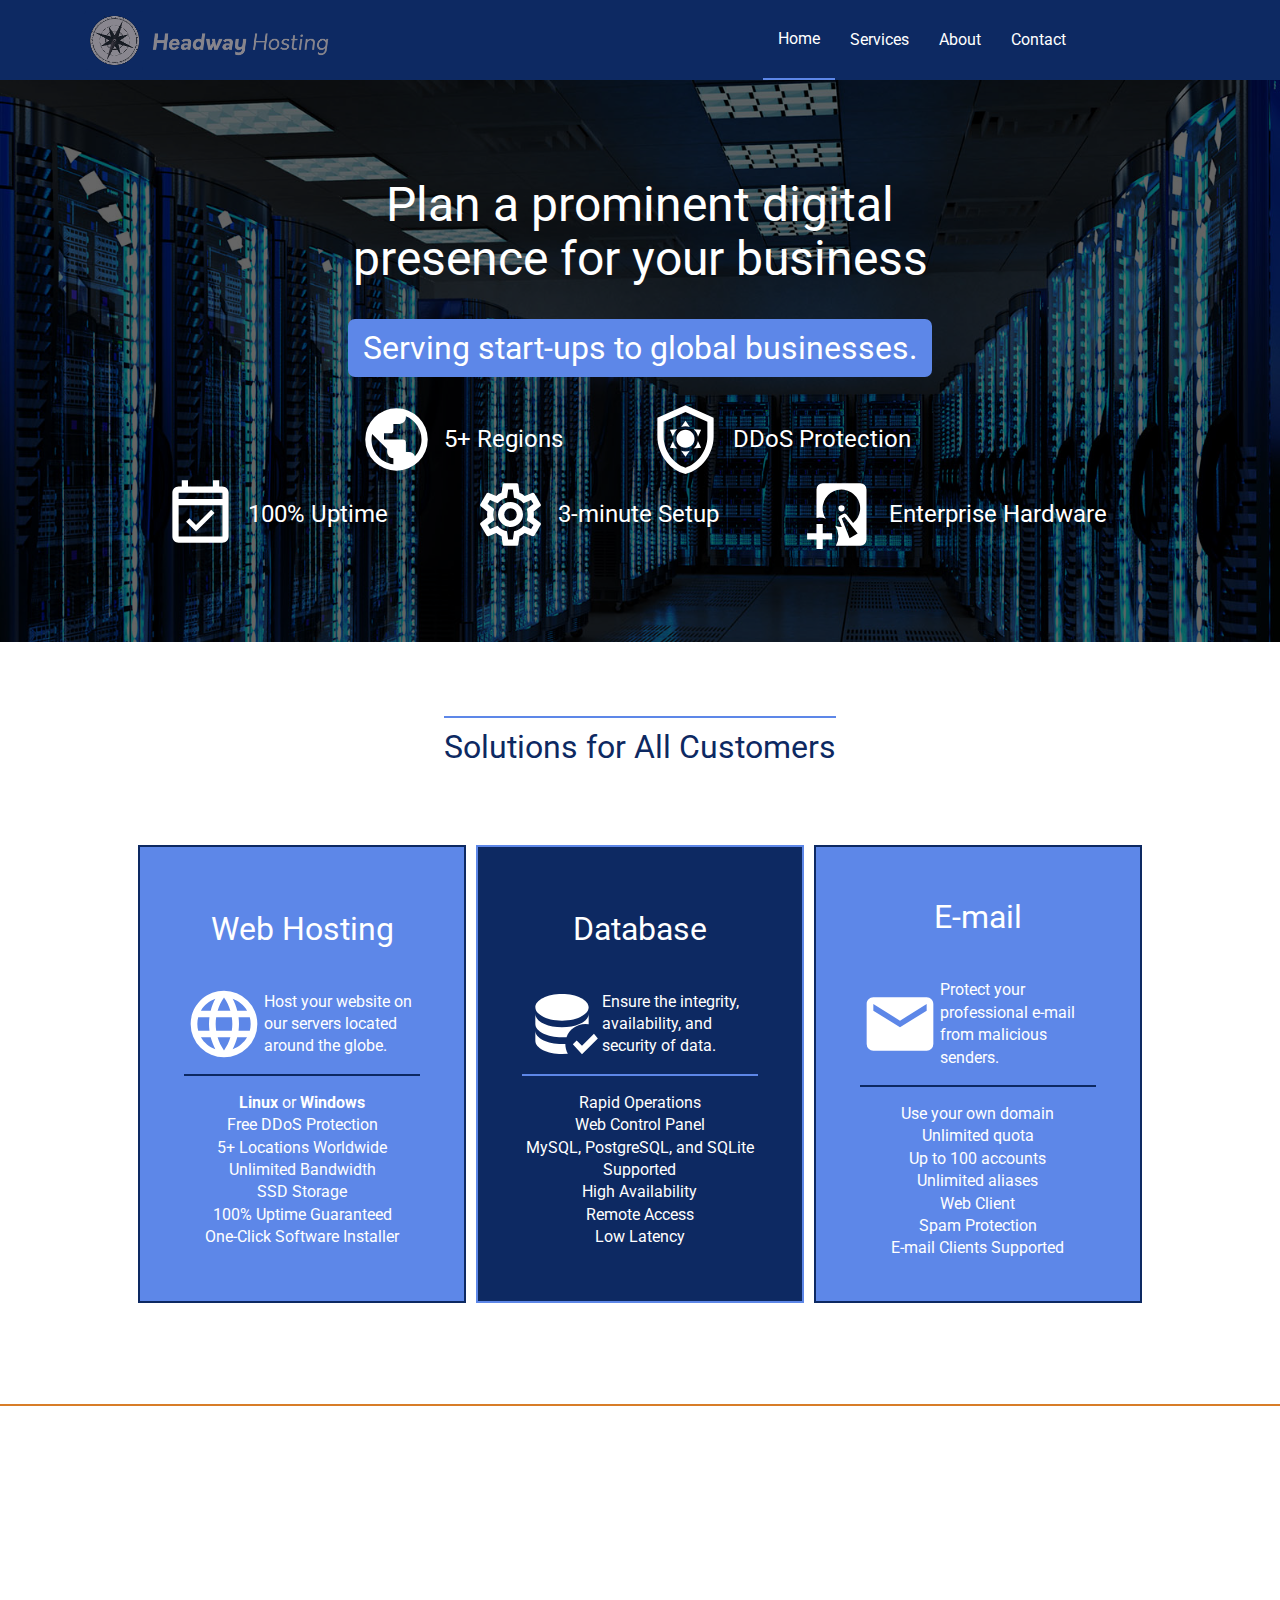
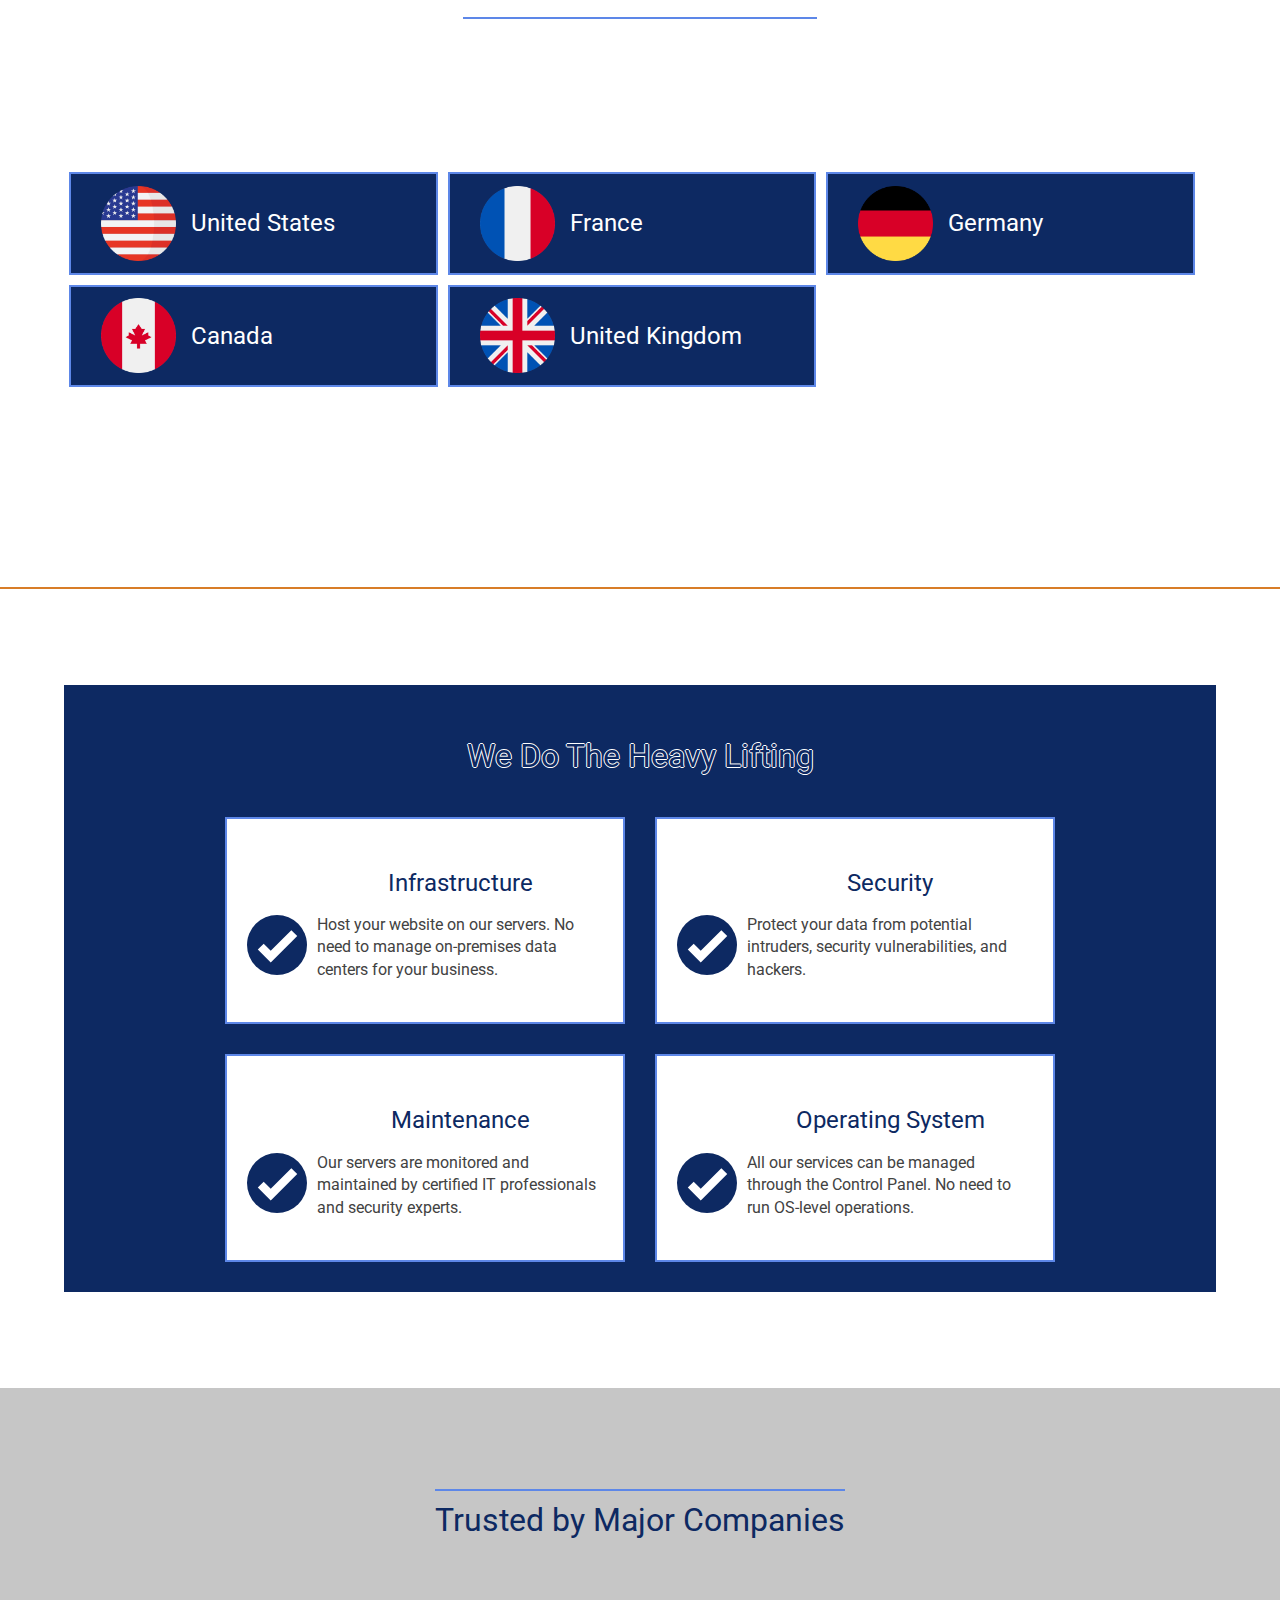
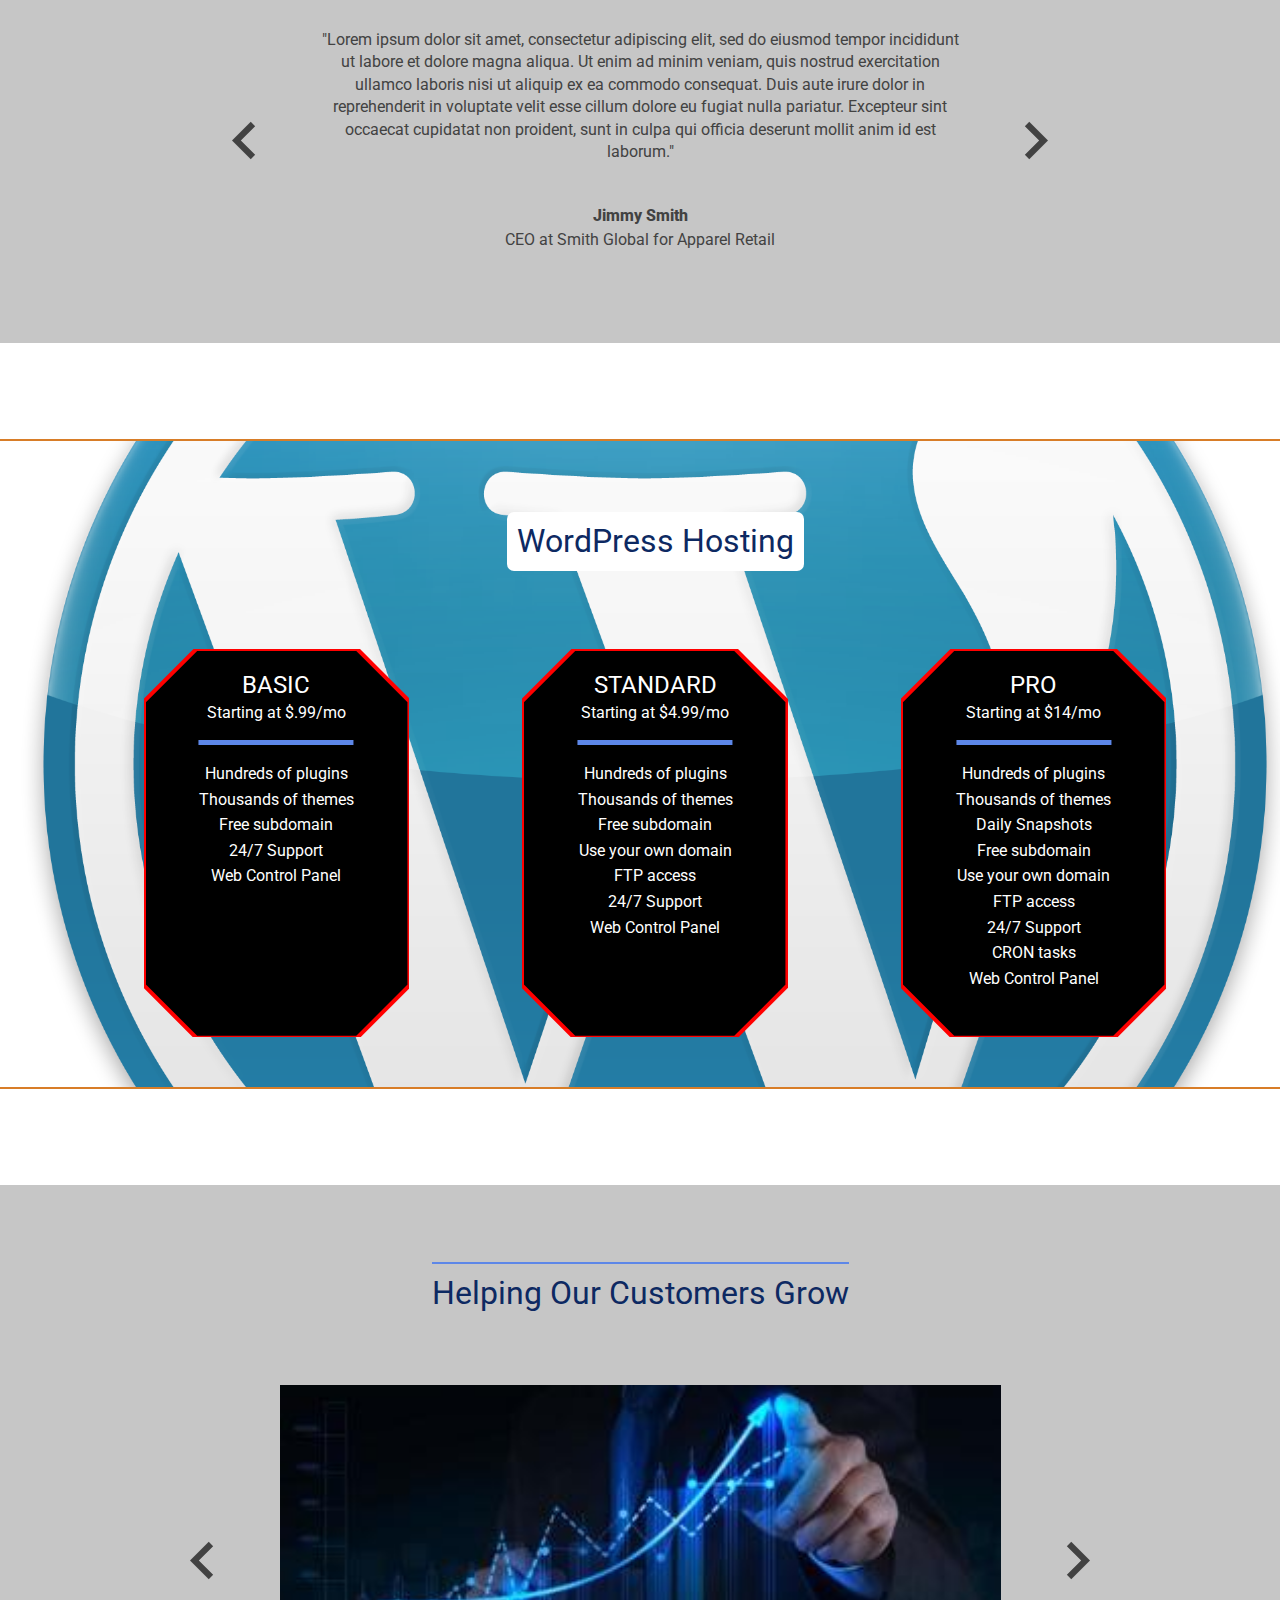
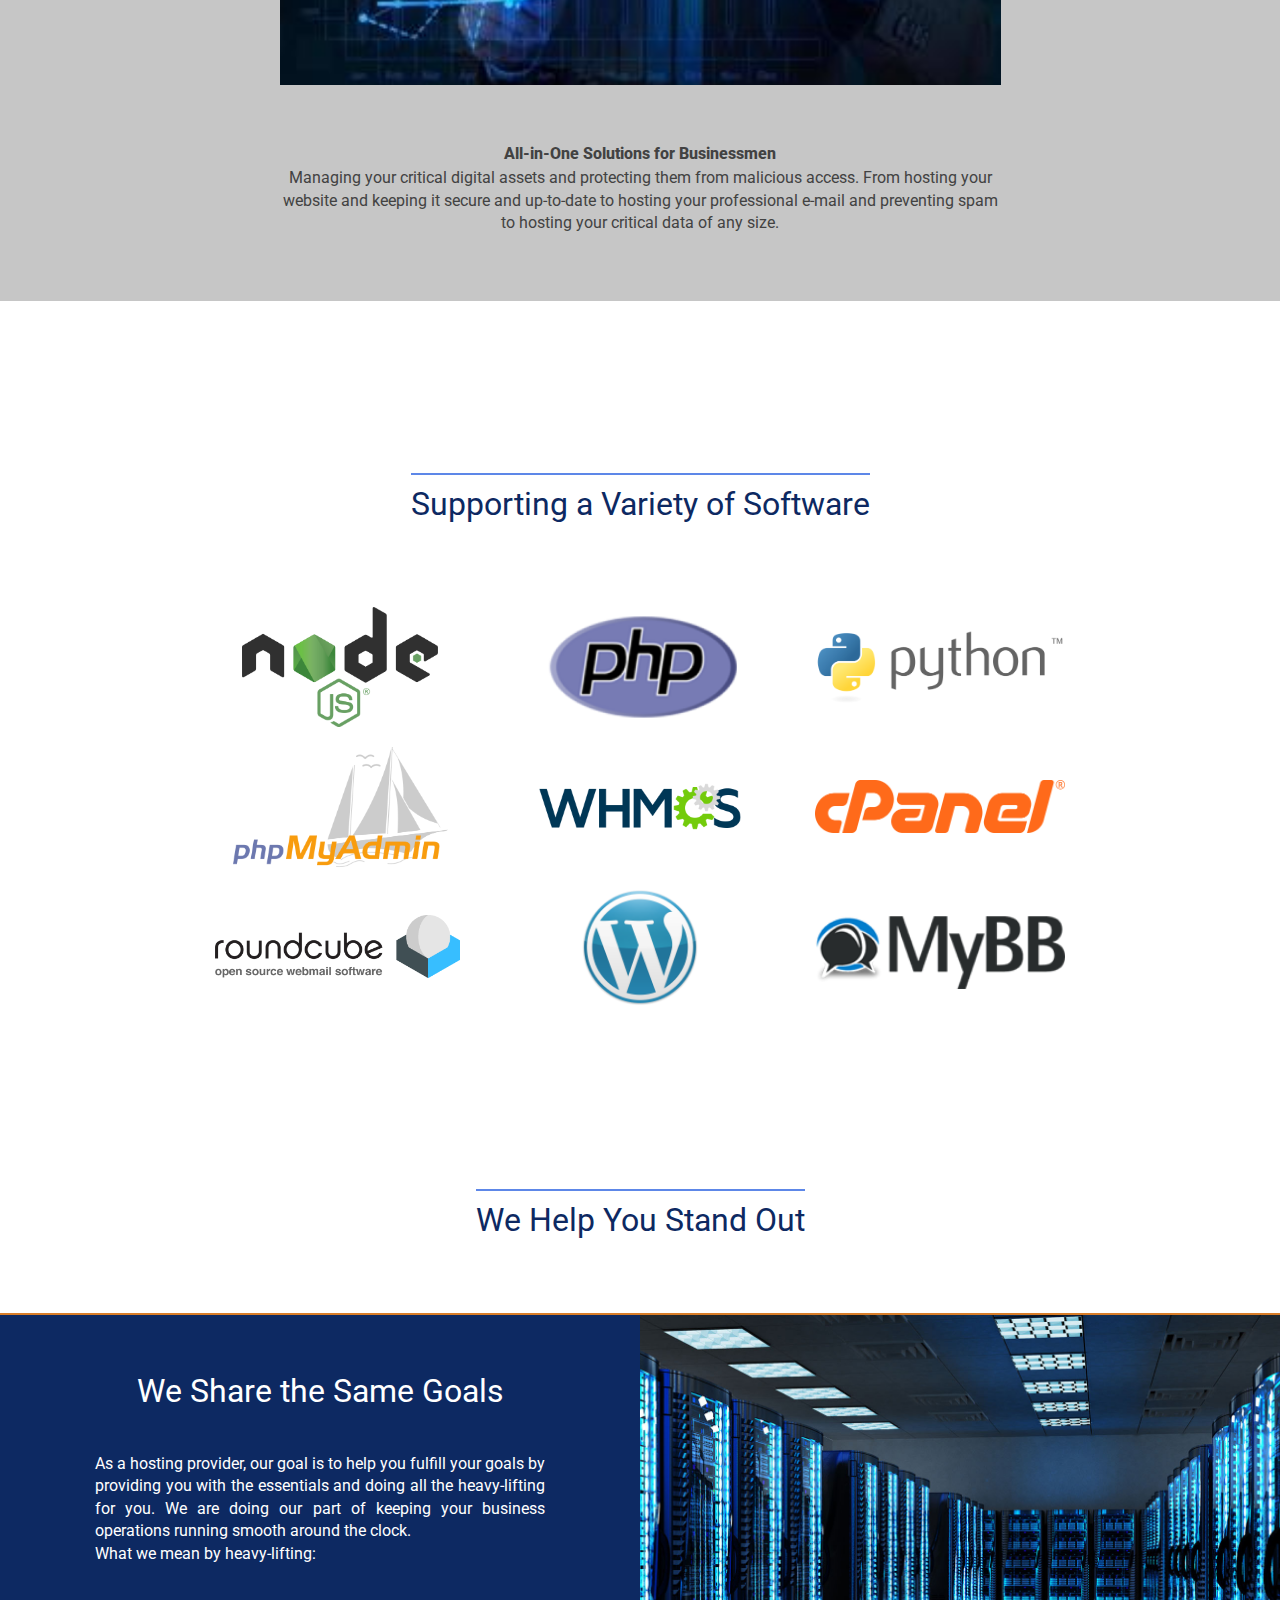
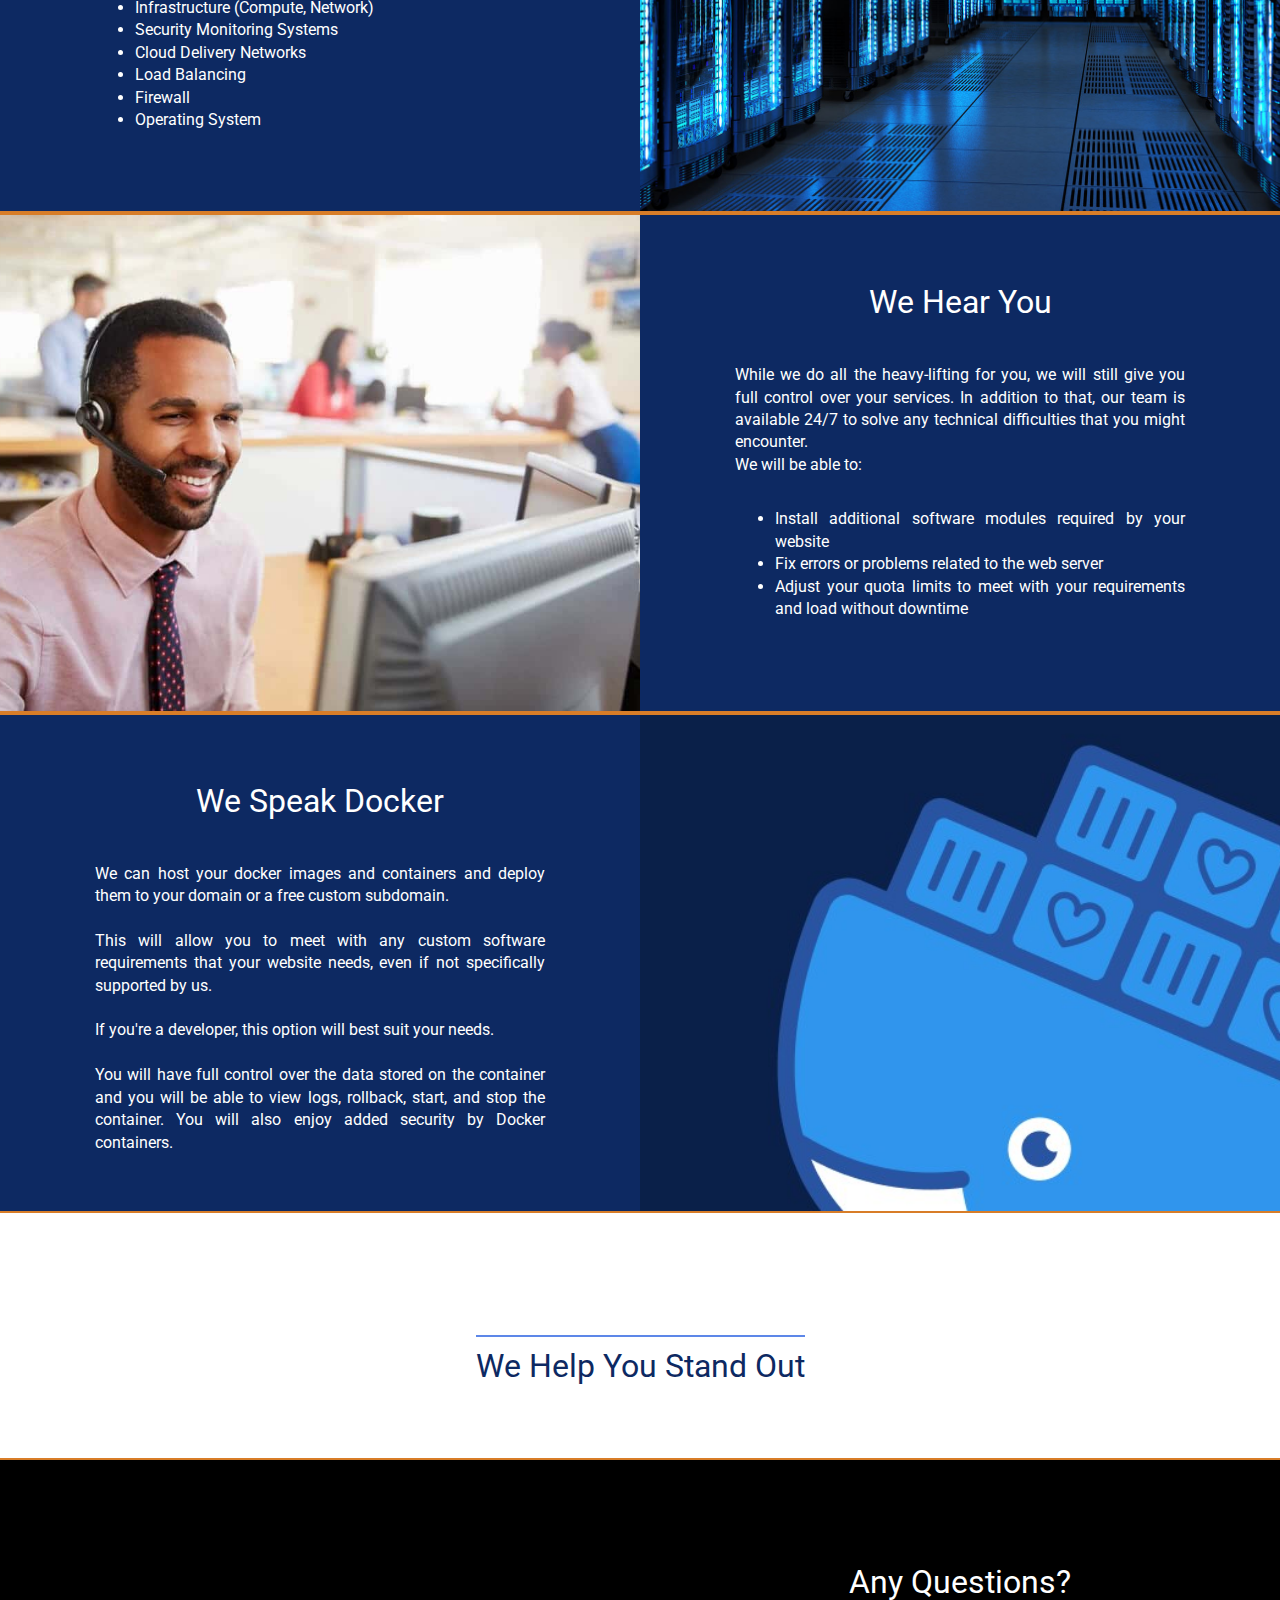
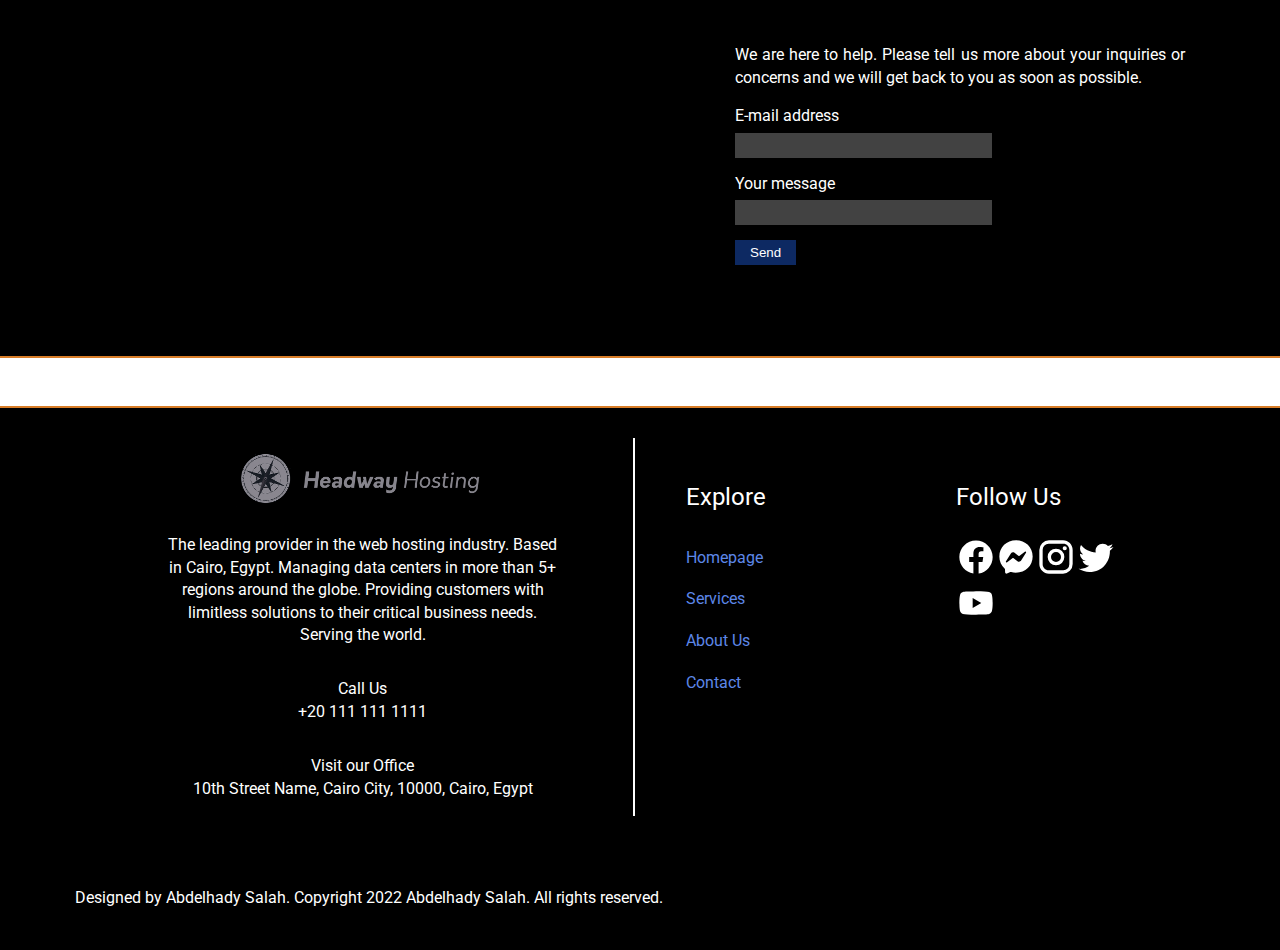
==== index.html @ a1b4a173 "Add border to regions section" ====
<!DOCTYPE html>
<!--
    Headway Hosting Theme - A responsive theme for web hosting providers.
    Copyright (C) 2022  Abdelhady Salah

    This program is free software: you can redistribute it and/or modify
    it under the terms of the GNU General Public License as published by
    the Free Software Foundation, either version 3 of the License, or
    (at your option) any later version.

    This program is distributed in the hope that it will be useful,
    but WITHOUT ANY WARRANTY; without even the implied warranty of
    MERCHANTABILITY or FITNESS FOR A PARTICULAR PURPOSE.  See the
    GNU General Public License for more details.

    You should have received a copy of the GNU General Public License
    along with this program.  If not, see <https://www.gnu.org/licenses/>.
-->
<html lang="en">

<head>
    <meta charset="UTF-8">
    <meta http-equiv="X-UA-Compatible" content="IE=edge">
    <meta name="viewport" content="width=device-width, initial-scale=1.0">
    <title>Headway Hosting - Home</title>
    <link rel="preconnect" href="https://fonts.googleapis.com">
    <link rel="preconnect" href="https://fonts.gstatic.com" crossorigin>
    <link href="https://fonts.googleapis.com/css2?family=Roboto:wght@400&display=swap" rel="stylesheet">
    <link rel="stylesheet" href="style.css">
    <script src="script.js"></script>
</head>

<body>
    <header class="primary-bg secondary-white-color">
        <div class="header-content content-max-width">
            <div class="header-logo">
                <a href="index.html">
                    <img src="./resources/images/headway-logo.png" alt="Headway Hosting Logo">
                </a>
            </div>
            <nav class="header-nav">
                <ul>
                    <a href="#" class="nav-link">
                        <li class="active secondary-light-blue-border-bottom">Home</li>
                    </a>
                    <a href="services.html" class="nav-link">
                        <li>Services</li>
                    </a>
                    <a href="about.html" class="nav-link">
                        <li>About</li>
                    </a>
                    <a href="contact.html" class="nav-link">
                        <li>Contact</li>
                    </a>
                </ul>
            </nav>
        </div>
    </header>
    <main class="content-max-width">
        <section class="section-hero secondary-white-color">
            <div class="hero-overlay secondary-black-bg overlay-opacity"></div>
            <div class="hero-text">
                <h1 class="hero-heading">Plan a prominent digital<br />presence for your business</h1>
                <h2 class="hero-subheading secondary-light-blue-bg border-radius">Serving start-ups to global
                    businesses.</h2>
            </div>
            <div class="hero-icons">
                <div class="hero-icon-row">
                    <div class="hero-icon">
                        <img src="./resources/icons/earth.svg" alt="More than five regions">
                        <h3>5+ Regions</h3>
                    </div>
                    <div class="hero-icon">
                        <img src="./resources/icons/shield-sun-outline.svg" alt="DDoS Protection">
                        <h3>DDoS Protection</h3>
                    </div>
                </div>
                <div class="hero-icon-row">
                    <div class="hero-icon">
                        <img src="./resources/icons/calendar-check-outline.svg" alt="Hundred percent uptime">
                        <h3>100% Uptime</h3>
                    </div>
                    <div class="hero-icon">
                        <img src="./resources/icons/cog-outline.svg" alt="Three-minute Setup">
                        <h3>3-minute Setup</h3>
                    </div>
                    <div class="hero-icon">
                        <img src="./resources/icons/harddisk-plus.svg" alt="Enterprise Hardware">
                        <h3>Enterprise Hardware</h3>
                    </div>
                </div>
            </div>
        </section>
        <section class="section-spacing">
            <div class="section-heading header-to-content primary-color">
                <h2 class="secondary-light-blue-border-top">Solutions for All Customers</h2>
            </div>
            <div class="section-row solutions-row">
                <div
                    class="section-column-third secondary-light-blue-bg secondary-white-color primary-border solution-column">
                    <h2>Web Hosting</h2>
                    <div class="section-column">
                        <div class="section-row primary-border-bottom solution-icon-row">
                            <img class="icon" src="./resources/icons/web.svg" alt="Web icon" />
                            <p>Host your website on our servers located around the globe.</p>
                        </div>
                        <div class="section-row section-text-row">
                            <p class="text-center">
                                <b>Linux</b> or <b>Windows</b><br />
                                Free DDoS Protection<br />
                                5+ Locations Worldwide<br />
                                Unlimited Bandwidth<br />
                                SSD Storage<br />
                                100% Uptime Guaranteed<br />
                                One-Click Software Installer
                            </p>
                        </div>
                    </div>
                </div>
                <div
                    class="section-column-third primary-bg secondary-white-color secondary-light-blue-border solution-column">
                    <h2>Database</h2>
                    <div class="section-column">
                        <div class="section-row secondary-light-blue-border-bottom solution-icon-row">
                            <img class="icon" src="./resources/icons/database-check.svg" alt="Database icon" />
                            <p>Ensure the integrity, availability, and security of data.</p>
                        </div>
                        <div class="section-row section-text-row">
                            <p class="text-center">
                                Rapid Operations<br />
                                Web Control Panel<br />
                                MySQL, PostgreSQL, and SQLite <br />Supported<br />
                                High Availability<br />
                                Remote Access<br />
                                Low Latency
                            </p>
                        </div>
                    </div>
                </div>
                <div
                    class="section-column-third secondary-light-blue-bg secondary-white-color primary-border solution-column">
                    <h2>E-mail</h2>
                    <div class="section-column">
                        <div class="section-row primary-border-bottom solution-icon-row">
                            <img class="icon" src="./resources/icons/email.svg" alt="E-mail icon" />
                            <p>Protect your professional e-mail from malicious senders.</p>
                        </div>
                        <div class="section-row section-text-row">
                            <p class="text-center">
                                Use your own domain<br />
                                Unlimited quota<br />
                                Up to 100 accounts<br />
                                Unlimited aliases<br />
                                Web Client<br />
                                Spam Protection<br />
                                E-mail Clients Supported
                            </p>
                        </div>
                    </div>
                </div>
            </div>
        </section>
        <section class="section-spacing">
            <div class="section-column regions-container secondary-orange-border-top secondary-orange-border-bottom">
                <div class="section-row regions-heading-container">
                    <div class="section-heading header-to-content secondary-white-color">
                        <h2 class="secondary-light-blue-border-top">Available in Five Regions</h2>
                    </div>
                </div>
                <div class="section-row region-cards">
                    <div
                        class="section-column-third primary-bg secondary-white-color secondary-light-blue-border region-card">
                        <div class="section-row region-card-inner">
                            <img src="./resources/images/countries/united-states-of-america.png" alt="United States"
                                class="region-flag" />
                            <h3 class="white-space-nowrap">United States</h3>
                        </div>
                    </div>
                    <div
                        class="section-column-third primary-bg secondary-white-color secondary-light-blue-border region-card">
                        <div class="section-row region-card-inner">
                            <img src="./resources/images/countries/france.png" alt="France" class="region-flag" />
                            <h3 class="white-space-nowrap">France</h3>
                        </div>
                    </div>
                    <div
                        class="section-column-third primary-bg secondary-white-color secondary-light-blue-border region-card">
                        <div class="section-row region-card-inner">
                            <img src="./resources/images/countries/germany.png" alt="Germany" class="region-flag" />
                            <h3 class="white-space-nowrap">Germany</h3>
                        </div>
                    </div>
                    <div
                        class="section-column-third primary-bg secondary-white-color secondary-light-blue-border region-card">
                        <div class="section-row region-card-inner">
                            <img src="./resources/images/countries/canada.png" alt="Canada" class="region-flag" />
                            <h3 class="white-space-nowrap">Canada</h3>
                        </div>
                    </div>
                    <div
                        class="section-column-third primary-bg secondary-white-color secondary-light-blue-border region-card">
                        <div class="section-row region-card-inner">
                            <img src="./resources/images/countries/united-kingdom.png" alt="United Kingdom"
                                class="region-flag" />
                            <h3 class="white-space-nowrap">United Kingdom</h3>
                        </div>
                    </div>
                </div>
            </div>
        </section>
        <section class="heavy-lifting-section section-spacing">
            <div class="primary-bg heavy-lifting-container">
                <div class="section-row">
                    <div class="section-column">
                        <div class="section-heading primary-color">
                            <h2 class="heavy-lifting-heading-effect">We Do The Heavy Lifting</h2>
                        </div>
                    </div>
                </div>
                <div class="section-row">
                    <div
                        class="section-column-half secondary-white-bg primary-color secondary-light-blue-border heavy-lifting-card-container">
                        <div class="section-row heavy-lifting-card">
                            <div class="heavy-lifting-card-icon primary-bg">
                                <img src="./resources/icons/check-bold.svg" class="icon">
                            </div>
                            <div>
                                <h3 class="heavy-lifting-card-heading">Infrastructure</h3>
                                <p class="secondary-dark-grey-color">Host your website on our servers.
                                    No need to manage on-premises data centers for your business.</p>
                            </div>
                        </div>
                    </div>
                    <div
                        class="section-column-half secondary-white-bg primary-color secondary-light-blue-border heavy-lifting-card-container">
                        <div class="section-row heavy-lifting-card">
                            <div class="heavy-lifting-card-icon primary-bg">
                                <img src="./resources/icons/check-bold.svg" class="icon">
                            </div>
                            <div>
                                <h3 class="heavy-lifting-card-heading">Security</h3>
                                <p class="secondary-dark-grey-color">Protect your data from potential intruders,
                                    security vulnerabilities, and hackers.</p>
                            </div>
                        </div>
                    </div>
                    <div
                        class="section-column-half secondary-white-bg primary-color secondary-light-blue-border heavy-lifting-card-container">
                        <div class="section-row heavy-lifting-card">
                            <div class="heavy-lifting-card-icon primary-bg">
                                <img src="./resources/icons/check-bold.svg" class="icon">
                            </div>
                            <div>
                                <h3 class="heavy-lifting-card-heading">Maintenance</h3>
                                <p class="secondary-dark-grey-color">Our servers are monitored and maintained by
                                    certified IT professionals and security experts.</p>
                            </div>
                        </div>
                    </div>
                    <div
                        class="section-column-half secondary-white-bg primary-color secondary-light-blue-border heavy-lifting-card-container">
                        <div class="section-row heavy-lifting-card">
                            <div class="heavy-lifting-card-icon primary-bg">
                                <img src="./resources/icons/check-bold.svg" class="icon">
                            </div>
                            <div>
                                <h3 class="heavy-lifting-card-heading">Operating System</h3>
                                <p class="secondary-dark-grey-color">All our services can be managed through the Control
                                    Panel. No need to run OS-level operations.</p>
                            </div>
                        </div>
                    </div>
                </div>
            </div>
        </section>
        <section class="section-spacing">
            <div class="testimonials-container secondary-light-grey-bg">
                <div class="section-heading header-to-content primary-color">
                    <h2 class="secondary-light-blue-border-top">Trusted by Major Companies</h2>
                </div>
                <div class="section-row">
                    <div class="section-column secondary-dark-grey-color" style="width:15%;">
                        <img src="./resources/icons/chevron-left.svg" class="testimonial-prev" />
                    </div>
                    <div class="section-column secondary-dark-grey-color testimonial-container">
                        <div class="testimonial testimonial-active">
                            <p class="testimonial-message">"Lorem ipsum dolor sit amet, consectetur adipiscing elit, sed
                                do eiusmod tempor incididunt ut labore et dolore magna aliqua. Ut enim ad minim veniam,
                                quis nostrud exercitation ullamco laboris nisi ut aliquip ex ea commodo consequat. Duis
                                aute irure dolor in reprehenderit in voluptate velit esse cillum dolore eu fugiat nulla
                                pariatur. Excepteur sint occaecat cupidatat non proident, sunt in culpa qui officia
                                deserunt mollit anim id est laborum."</p>
                            <p class="testimonial-author">Jimmy Smith</p>
                            <p class="testimonial-company">CEO at Smith Global for Apparel Retail</p>
                        </div>
                        <div class="testimonial">
                            <p class="testimonial-message">"Lorem ipsum dolor sit amet, consectetur adipiscing elit, sed
                                do eiusmod tempor incididunt ut labore et dolore magna aliqua. Ut enim ad minim veniam,
                                quis nostrud exercitation ullamco laboris nisi ut aliquip ex ea commodo consequat. Duis
                                aute irure dolor in reprehenderit in voluptate velit esse cillum dolore eu fugiat nulla
                                pariatur. Excepteur sint occaecat cupidatat non proident, sunt in culpa qui officia
                                deserunt mollit anim id est laborum."</p>
                            <p class="testimonial-author">Bill Phillips</p>
                            <p class="testimonial-company">CEO at Phillips Airlines</p>
                        </div>
                        <div class="testimonial">
                            <p class="testimonial-message">"Lorem ipsum dolor sit amet, consectetur adipiscing elit, sed
                                do eiusmod tempor incididunt ut labore et dolore magna aliqua. Ut enim ad minim veniam,
                                quis nostrud exercitation ullamco laboris nisi ut aliquip ex ea commodo consequat. Duis
                                aute irure dolor in reprehenderit in voluptate velit esse cillum dolore eu fugiat nulla
                                pariatur. Excepteur sint occaecat cupidatat non proident, sunt in culpa qui officia
                                deserunt mollit anim id est laborum."</p>
                            <p class="testimonial-author">Mike Jones</p>
                            <p class="testimonial-company">CEO at Jones Holdings</p>
                        </div>
                    </div>
                    <div class="section-column secondary-dark-grey-color" style="width:15%;">
                        <img src="./resources/icons/chevron-right.svg" class="testimonial-next" />
                    </div>
                </div>
            </div>
        </section>
        <section class="section-spacing">
            <div class="wp-hosting-container secondary-orange-border-top secondary-orange-border-bottom">
                <div class="section-heading header-to-content primary-color">
                    <h2 class="primary-color secondary-white-bg wp-hosting-heading border-radius">WordPress Hosting</h2>
                </div>
                <div class="section-row wp-hosting-cards">
                    <div class="section-column-third">
                        <div class="section-row wp-hosting-card">
                            <svg viewBox="0 0 64 93.74168848049862" style="overflow: hidden;">
                                <path
                                    d="M51.4,0L12.6,0L0,12.6L0,81.14168848049863L12.6,93.74168848049862L51.4,93.74168848049862L64,81.14168848049863L64,12.6L51.4,0">
                                </path>
                                <path
                                    d="M51.4,0L12.6,0L0,12.6L0,81.14168848049863L12.6,93.74168848049862L51.4,93.74168848049862L64,81.14168848049863L64,12.6L51.4,0"
                                    stroke="#ff0000" stroke-width="4" stroke-linecap="butt" clip-path="url(#__id491)"
                                    fill="none" vector-effect="non-scaling-stroke"></path>
                            </svg>
                            <div class="wp-hosting-card-content secondary-white-color">
                                <h3 class="wp-hosting-plan-heading">BASIC</h3>
                                <p class="wp-hosting-plan-pricing">Starting at $.99/mo</p>
                                <div class="separator secondary-light-blue-bg"></div>
                                <p class="wp-hosting-plan-text">Hundreds of plugins<br />
                                    Thousands of themes<br />
                                    Free subdomain<br />
                                    24/7 Support<br />
                                    Web Control Panel
                                </p>
                            </div>
                        </div>
                    </div>
                    <div class="section-column-third">
                        <div class="section-row wp-hosting-card">
                            <svg viewBox="0 0 64 93.74168848049862" style="overflow: hidden;">
                                <path
                                    d="M51.4,0L12.6,0L0,12.6L0,81.14168848049863L12.6,93.74168848049862L51.4,93.74168848049862L64,81.14168848049863L64,12.6L51.4,0">
                                </path>
                                <path
                                    d="M51.4,0L12.6,0L0,12.6L0,81.14168848049863L12.6,93.74168848049862L51.4,93.74168848049862L64,81.14168848049863L64,12.6L51.4,0"
                                    stroke="#ff0000" stroke-width="4" stroke-linecap="butt" clip-path="url(#__id491)"
                                    fill="none" vector-effect="non-scaling-stroke"></path>
                            </svg>
                            <div class="wp-hosting-card-content secondary-white-color">
                                <h3 class="wp-hosting-plan-heading">STANDARD</h3>
                                <p class="wp-hosting-plan-pricing">Starting at $4.99/mo</p>
                                <div class="separator secondary-light-blue-bg"></div>
                                <p class="wp-hosting-plan-text">Hundreds of plugins<br />
                                    Thousands of themes<br />
                                    Free subdomain<br />
                                    Use your own domain<br />
                                    FTP access<br />
                                    24/7 Support<br />
                                    Web Control Panel
                                </p>
                            </div>
                        </div>
                    </div>
                    <div class="section-column-third">
                        <div class="section-row wp-hosting-card">
                            <svg viewBox="0 0 64 93.74168848049862" style="overflow: hidden;">
                                <path
                                    d="M51.4,0L12.6,0L0,12.6L0,81.14168848049863L12.6,93.74168848049862L51.4,93.74168848049862L64,81.14168848049863L64,12.6L51.4,0">
                                </path>
                                <path
                                    d="M51.4,0L12.6,0L0,12.6L0,81.14168848049863L12.6,93.74168848049862L51.4,93.74168848049862L64,81.14168848049863L64,12.6L51.4,0"
                                    stroke="#ff0000" stroke-width="4" stroke-linecap="butt" clip-path="url(#__id491)"
                                    fill="none" vector-effect="non-scaling-stroke"></path>
                            </svg>
                            <div class="wp-hosting-card-content secondary-white-color">
                                <h3 class="wp-hosting-plan-heading">PRO</h3>
                                <p class="wp-hosting-plan-pricing">Starting at $14/mo</p>
                                <div class="separator secondary-light-blue-bg"></div>
                                <p class="wp-hosting-plan-text">Hundreds of plugins<br />
                                    Thousands of themes<br />
                                    Daily Snapshots<br />
                                    Free subdomain<br />
                                    Use your own domain<br />
                                    FTP access<br />
                                    24/7 Support<br />
                                    CRON tasks<br />
                                    Web Control Panel
                                </p>
                            </div>
                        </div>
                    </div>
                </div>
            </div>
        </section>
        <section class="section-spacing">
            <div class="slideshow-container secondary-light-grey-bg">
                <div class="section-heading header-to-content primary-color">
                    <h2 class="secondary-light-blue-border-top">Helping Our Customers Grow</h2>
                </div>
                <div class="section-row">
                    <div class="section-column secondary-dark-grey-color" style="width:15%;">
                        <img src="./resources/icons/chevron-left.svg" class="slider-prev" />
                    </div>
                    <div class="section-column secondary-dark-grey-color slider-container">
                        <div class="slider slider-active">
                            <div class="slider-image"
                                style="background-image:url(./resources/images/slides/businessman-slide.jpg);"></div>
                            <p class="slider-headline">All-in-One Solutions for Businessmen
                            </p>
                            <p class="slider-text">Managing your critical digital assets and protecting them from
                                malicious access. From hosting your website and keeping it secure and up-to-date to
                                hosting your professional e-mail and preventing spam to hosting your critical data of
                                any size.</p>
                        </div>
                        <div class="slider">
                            <div class="slider-image"
                                style="background-image:url(./resources/images/slides/financial-growth-slide.jpg);">
                            </div>
                            <p class="slider-headline">Keep Your Income Stable</p>
                            <p class="slider-text">Unintended downtime at peak hours might interrupt your business and
                                result in loss of sales or customers. With us, you don't have to worry about
                                unavailability under heavy loads or attacks. Our team is monitoring the service 24/7.
                            </p>
                        </div>
                        <div class="slider">
                            <div class="slider-image"
                                style="background-image:url(./resources/images/slides/business-growth-slide.jpg);">
                            </div>
                            <p class="slider-headline">Ensure Growth with Us</p>
                            <p class="slider-text">Our team is available around the clock, answering your inquiries and
                                solving your problems as quick as possible. Our company is known for its outstanding
                                support service and our ability to solve any technical difficulties.</p>
                        </div>
                    </div>
                    <div class="section-column secondary-dark-grey-color" style="width:15%;">
                        <img src="./resources/icons/chevron-right.svg" class="slider-next" />
                    </div>
                </div>
            </div>
        </section>
        <section class="section-spacing">
            <div class="software-container">
                <div class="section-heading header-to-content primary-color">
                    <h2 class="secondary-light-blue-border-top">Supporting a Variety of Software</h2>
                </div>
                <div class="section-row">
                    <div class="software-logo" style="background-image:url(./resources/images/software/nodejs.png);">
                    </div>
                    <div class="software-logo" style="background-image:url(./resources/images/software/php.png);"></div>
                    <div class="software-logo" style="background-image:url(./resources/images/software/python.png);">
                    </div>
                    <div class="software-logo"
                        style="background-image:url(./resources/images/software/phpmyadmin.png);"></div>
                    <div class="software-logo" style="background-image:url(./resources/images/software/whmcs.png);">
                    </div>
                    <div class="software-logo" style="background-image:url(./resources/images/software/cpanel.png);">
                    </div>
                    <div class="software-logo" style="background-image:url(./resources/images/software/roundcube.png);">
                    </div>
                    <div class="software-logo" style="background-image:url(./resources/images/software/wordpress.png);">
                    </div>
                    <div class="software-logo" style="background-image:url(./resources/images/software/mybb.png);">
                    </div>
                </div>
            </div>
        </section>
        <section class="section-spacing">
            <div class="goals-container">
                <div class="section-heading header-to-content primary-color">
                    <h2 class="secondary-light-blue-border-top">We Help You Stand Out</h2>
                </div>
                <div class="section-column">
                    <div
                        class="section-row goal-container primary-bg secondary-orange-border-top secondary-orange-border-bottom secondary-white-color">
                        <div class="section-column-half goal-text-container">
                            <h2 class="goal-heading">We Share the Same Goals</h2>
                            <p>
                                As a hosting provider, our goal is to help you fulfill your goals by providing you with
                                the essentials and doing all the heavy-lifting for you. We are doing our part of keeping
                                your business operations running smooth around the clock.
                                <br />
                                What we mean by heavy-lifting:
                                <br />
                            <ul>
                                <li>Infrastructure (Compute, Network)</li>
                                <li>Security Monitoring Systems
                                </li>
                                <li>Cloud Delivery Networks</li>
                                <li>Load Balancing</li>
                                <li>Firewall</li>
                                <li>Operating System</li>
                            </ul>
                            </p>
                        </div>
                        <div class="section-column-half goal-image-container"
                            style="background-image:url(./resources/images/other/data-center-image.jpg);"></div>
                    </div>
                </div>
                <div class="section-column">
                    <div
                        class="section-row goal-container primary-bg secondary-orange-border-top secondary-orange-border-bottom secondary-white-color">
                        <div class="section-column-half goal-image-container"
                            style="background-image:url(./resources/images/other/call-center.jpg);"></div>
                        <div class="section-column-half goal-text-container">
                            <h2 class="goal-heading">We Hear You</h2>
                            <p>
                                While we do all the heavy-lifting for you, we will still give you full control over your
                                services. In addition to that, our team is available 24/7 to solve any technical
                                difficulties that you might encounter.
                                <br />
                                We will be able to:
                                <br />
                            <ul>
                                <li>Install additional software modules required by your website</li>
                                <li>Fix errors or problems related to the web server</li>
                                <li>Adjust your quota limits to meet with your requirements and load without downtime
                                </li>
                            </ul>
                            </p>
                        </div>
                    </div>
                </div>
                <div class="section-column">
                    <div
                        class="section-row goal-container primary-bg secondary-orange-border-top secondary-orange-border-bottom secondary-white-color">
                        <div class="section-column-half goal-text-container">
                            <h2 class="goal-heading">We Speak Docker</h2>
                            <p>
                                We can host your docker images and containers and deploy them to your domain or a free
                                custom subdomain.
                                <br />
                                <br />
                                This will allow you to meet with any custom software requirements that your website
                                needs, even if not specifically supported by us.
                                <br />
                                <br />
                                If you're a developer, this option will best suit your needs.
                                <br />
                                <br />
                                You will have full control over the data stored on the container and you will be able to
                                view logs, rollback, start, and stop the container. You will also enjoy added security
                                by Docker containers.
                            </p>
                        </div>
                        <div class="section-column-half goal-image-container"
                            style="background-image:url(./resources/images/other/docker.jpeg);"></div>
                    </div>
                </div>
            </div>
        </section>
        <section class="section-spacing">
            <div class="section-heading header-to-content primary-color">
                <h2 class="secondary-light-blue-border-top">We Help You Stand Out</h2>
            </div>
            <div class="section-column">
                <div
                    class="section-row goal-container secondary-black-bg secondary-orange-border-top secondary-orange-border-bottom secondary-white-color">
                    <div class="section-column-half reach-map-container">
                        <iframe
                            src="https://www.google.com/maps/embed?pb=!1m18!1m12!1m3!1d110502.60389552709!2d31.188423585500136!3d30.059618470287788!2m3!1f0!2f0!3f0!3m2!1i1024!2i768!4f13.1!3m3!1m2!1s0x14583fa60b21beeb%3A0x79dfb296e8423bba!2sCairo%2C%20Cairo%20Governorate!5e0!3m2!1sen!2seg!4v1670871826152!5m2!1sen!2seg"
                            width="100%" height="100%" style="border:0;" allowfullscreen="" loading="lazy"
                            referrerpolicy="no-referrer-when-downgrade"></iframe>
                    </div>
                    <div class="section-column-half goal-text-container">
                        <h2 class="goal-heading">Any Questions?</h2>
                        <p>
                            We are here to help. Please tell us more about your inquiries or concerns and we will get
                            back to you as soon as possible.
                        </p>
                        <form>
                            <label for="email">
                                E-mail address
                            </label>
                            <input type="email" name="email" id="email"
                                class="secondary-dark-grey-bg secondary-white-color">
                            <label for="email">
                                Your message
                            </label>
                            <input type="text" name="message" id="message"
                                class="secondary-dark-grey-bg secondary-white-color">
                            <input type="submit" class="primary-bg secondary-white-color button" value="Send" />
                        </form>
                    </div>
                </div>
            </div>
        </section>
        <footer class="secondary-orange-border-top secondary-black-bg secondary-white-color">
            <div class="section-row">
                <div class="section-column-half secondary-white-border-right footer-left-column">
                    <img src="./resources/images/headway-logo.png" alt="Headway Hosting logo" class="logo">
                    <p>
                        The leading provider in the web hosting industry. Based in Cairo, Egypt. Managing data centers
                        in more than 5+ regions around the globe. Providing customers with limitless solutions to their
                        critical business needs. Serving the world.
                    </p>
                    <p>
                        Call Us<br />
                        +20 111 111 1111
                    </p>
                    <p>
                        Visit our Office<br />
                        10th Street Name, Cairo City,
                        10000, Cairo, Egypt
                    </p>
                </div>
                <div class="section-column-half footer-right-column">
                    <div class="section-row">
                        <div class="section-column-half explore-container">
                            <h3>Explore</h3>
                            <a href="#">Homepage</a>
                            <a href="services.html">Services</a>
                            <a href="about.html">About Us</a>
                            <a href="contact.html">Contact</a>
                        </div>
                        <div class="section-column-half follow-us-container">
                            <h3>Follow Us</h3>
                            <div class="section-row social-icons-row">
                                <a target="_blank" href="https://facebook.com">
                                    <img src="./resources/icons/facebook.svg" alt="Facebook" class="icon icon-social">
                                </a>
                                <a target="_blank" href="https://messenger.com">
                                    <img src="./resources/icons/facebook-messenger.svg" alt="Messenger" class="icon icon-social">
                                </a>
                                <a target="_blank" href="https://instagram.com">
                                    <img src="./resources/icons/instagram.svg" alt="Instagram" class="icon icon-social">
                                </a>
                                <a target="_blank" href="https://twitter.com">
                                    <img src="./resources/icons/twitter.svg" alt="Twitter" class="icon icon-social">
                                </a>
                                <a target="_blank" href="https://youtube.com">
                                    <img src="./resources/icons/youtube.svg" alt="YouTube" class="icon icon-social">
                                </a>
                            </div>
                        </div>
                    </div>
                </div>
            </div>
            <div class="section-column copyright">
                <p>Designed by Abdelhady Salah. Copyright 2022 Abdelhady Salah. All rights reserved.</p>
            </div>
        </footer>
    </main>
</body>

</html>
---- style.css ----
/**
    Headway Hosting Theme - A responsive theme for web hosting providers.
    Copyright (C) 2022  Abdelhady Salah

    This program is free software: you can redistribute it and/or modify
    it under the terms of the GNU General Public License as published by
    the Free Software Foundation, either version 3 of the License, or
    (at your option) any later version.

    This program is distributed in the hope that it will be useful,
    but WITHOUT ANY WARRANTY; without even the implied warranty of
    MERCHANTABILITY or FITNESS FOR A PARTICULAR PURPOSE.  See the
    GNU General Public License for more details.

    You should have received a copy of the GNU General Public License
    along with this program.  If not, see <https://www.gnu.org/licenses/>.
*/

/** Presets **/

body {
    font-family: 'Roboto', sans-serif;
    font-size: 1rem;
    line-height: 1.4rem;
    margin: 0;
    font-weight: 400!important;
    background-color: #d6d6d6;
    background-image: url("https://www.transparenttextures.com/patterns/arabesque.png");
    /* This is mostly intended for prototyping; please download the pattern and re-host for production environments. Thank you! */
}

h1 {
    font-size: 3rem;
    line-height: 3.4rem;
    font-weight: 400!important;
}

h2 {
    font-size: 2rem;
    line-height: 2.4rem;
    font-weight: 400!important;
}

h3 {
    font-size: 1.5rem;
    line-height: 1.9rem;
    font-weight: 400!important;
}

.primary-color {
    color: #0D2962;
}

.primary-bg {
    background-color: #0D2962;
}

.primary-border {
    border: 2px solid #0D2962;
}

.primary-border-bottom {
    border-bottom: 2px solid #0D2962;
}

.secondary-light-blue-color {
    color: #5D87E8;
}

.secondary-light-blue-border {
    border: 2px solid #5D87E8;
}

.secondary-light-blue-border-top {
    border-top: 2px solid #5D87E8;
}

.secondary-light-blue-border-bottom {
    border-bottom: 2px solid #5D87E8;
}

.secondary-light-blue-bg {
    background-color: #5D87E8;
}

.secondary-orange-color {
    color: #D87D28;
}

.secondary-orange-bg {
    background-color: #D87D28;
}

.secondary-orange-border-top {
    border-top: 2px solid #D87D28;
}

.secondary-orange-border-bottom {
    border-bottom: 2px solid #D87D28;
}

.secondary-dark-grey-color {
    color: #424242;
}

.secondary-dark-grey-bg {
    background-color: #424242;
}

.secondary-light-grey-color {
    color: #C6C6C6;
}

.secondary-light-grey-bg {
    background-color: #C6C6C6;
}

.secondary-red-color {
    color: #FF0000;
}

.secondary-red-bg {
    background-color: #FF0000;
}

.secondary-white-color {
    color: #FFFFFF;
}

.secondary-white-bg {
    background-color: #FFFFFF;
}

.secondary-white-border-right {
    border-right: 2px solid #FFFFFF;
}

.secondary-black-color {
    color: #000000;
}

.secondary-black-bg {
    background-color: #000000;
}

.overlay-opacity {
    opacity: 0.60;
}

.border-radius {
    border-radius: 7px;
}

.content-max-width {
    max-width: 1366px!important;
    width: 100%!important;
    margin: 0 auto;
    overflow: hidden;
}

.header-to-content {
    margin-bottom: 73px!important;
}

.section-spacing {
    padding-top: 48px!important;
    padding-bottom: 48px!important;
}

.text-center {
    text-align: center;
}

.white-space-nowrap {
    white-space: nowrap;
}

.separator {
    width: 100%;
    height: 5px;
}

form {
    display: flex;
    flex-direction: column;
    flex-wrap: wrap;
}

label {
    margin-bottom: 5px;
}

input {
    border: 0;
    margin: 15px 35px;
    margin-left: 0;
    margin-top: 0;
    padding: 5px 75px 5px 5px;
}

input:focus {
    outline: none;
}

.button {
    padding: 5px 15px;
    max-width: max-content!important;
    cursor: pointer;
}

a {
    color: #5D87E8;
    text-decoration: none;
}

a:hover {
    color: #D87D28;
}

/** Logo **/

.logo {
    max-width: 270px;
    display: flex;
}

.icon {
    filter: invert(100%);
    max-width: 80px;
    width: 100%;
}

/** Header **/

header {
    position: relative;
    width: 100%;
    display: flex;
    align-items: center;
    justify-content: center;
    box-sizing: border-box;
}

.header-content {
    display: flex;
    align-items: center;
    justify-content: space-between;
    box-sizing: border-box;
    padding-left: 77px;
    padding-right: 199px;
}

.header-logo img {
    max-width: 270px;
    display: flex;
}

.header-nav ul {
    padding: 0;
    margin: 0;
    list-style-type: none;
    display: flex;
    align-items: center;
    justify-content: space-between;
}

.header-nav ul li {
    padding: 28px 15px;
    display: block;
}

a.nav-link {
    text-decoration: none;
    color: inherit;
}

/** Sections **/

main {
    position: relative;
    display: flex;
    flex-direction: column;
    align-items: center;
    justify-content: center;
    box-sizing: border-box;
    overflow: hidden;
}

section {
    width: 100%;
    background-color: white;
}

.section-heading {
    width: max-content;
    margin: 0 auto;
}

.section-heading h2 {
    padding-top: 10px;
}

.section-row {
    display: flex;
    width: 100%;
    flex-direction: row;
    align-items: center;
    justify-content: center;
    margin: 0 auto;
    box-sizing: border-box;
    position: relative;
    flex-wrap: wrap;
}

.section-column-third {
    display: flex;
    flex: 0 0 32%;
    flex-direction: column;
    align-items: center;
    justify-content: center;
    box-sizing: border-box;
    margin: 5px;
    align-self: stretch;
    position: relative;
}

.section-column-half {
    display: flex;
    flex: 0 0 48%;
    flex-direction: column;
    align-items: center;
    justify-content: center;
    box-sizing: border-box;
    margin: 5px;
    align-self: stretch;
    position: relative;
}

.section-column {
    display: flex;
    width: 100%;
    flex-direction: column;
    align-items: center;
    justify-content: center;
    box-sizing: border-box;
    align-self: stretch;
    position: relative;
}

.section-hero {
    background-image: url('./resources/images/other/data-center-image.jpg');
    background-repeat: no-repeat;
    background-size: cover;
    padding: 65px 0;
    position: relative;
}

.hero-overlay {
    width: 100%;
    height: 100%;
    position: absolute;
    top: 0;
}

.hero-text {
    position: relative;
    z-index: 1;
}

.hero-heading {
    text-align: center;
}

.hero-subheading {
    padding: 10px 15px;
    text-align: center;
    width: max-content;
    margin: 0 auto;
    transition: 4s background-color;
    cursor: pointer;
}

.hero-subheading:hover {
    background-color: transparent;
}

.hero-icons {
    display: flex;
    position: relative;
    flex-direction: column;
    justify-content: center;
    align-items: center;
    box-sizing: border-box;
    margin: 0 auto;
    padding: 25px 50px;
}

.hero-icon-row {
    display: flex;
    flex-direction: row;
    box-sizing: border-box;
    align-items: center;
    justify-content: center;
}

.hero-icon {
    display: flex;
    flex-direction: row;
    align-items: center;
    justify-content: center;
    margin: 0 75px;
    flex: 1;
}

.hero-icon img {
    filter: invert(100%);
    max-width: 75px;
}

.hero-icon h3 {
    white-space: nowrap;
    margin: 0 10px;
}

/** Solutions **/

.solutions-row {
    width: 80%;
}

.solution-column {
    padding: 25px 0;
}

.solution-icon-row {
    width: 73%;
    flex-wrap: nowrap;
}

.solution-text-row {
    width: 73%;
}

.solution-text-row p {
    line-height: 1.6rem;
}

/** Regions **/

.regions-container {
    padding: 185px 0;
    width: 100%;
    background-image: url('./resources/images/other/earth-network.jpg');background-repeat: no-repeat;background-size: cover;background-attachment: fixed;
}

.regions-heading-container {
    width: 90%;
}

.region-cards {
    width: 90%;
    margin-bottom: 10px;
    justify-content: flex-start;
}

.region-card {
    padding: 10px 15px;
}

.region-card-inner {
    justify-content: flex-start;
    flex-wrap: nowrap;
}

.region-flag {
    width: 75px;
    margin: 0 15px;
}

/** Heavy Lifting **/

.heavy-lifting-section {
    width: 100%;
}

.heavy-lifting-container {
    padding: 15px 75px;
    box-sizing: border-box;
    width: 90%;
    margin: 0 auto;
}

.heavy-lifting-heading-effect {
    text-shadow: -1px 0 white, 1px 0 white, 0 -1px white, 0 1px white;
}

.heavy-lifting-card-container {
    margin: 15px;
    padding: 25px 20px;
    max-width: 400px;
}

.heavy-lifting-card {
    flex-wrap: nowrap;
}

.heavy-lifting-card-icon {
    border-radius: 1000px;
    padding: 5px;
    margin-right: 10px;
    display: flex;
    align-items: center;
    justify-content: center;
    margin-top: 50px;
}

.heavy-lifting-card-icon img {
    width: 50px;
}

.heavy-lifting-card-heading {
    margin-bottom: 0;
    text-align: center;
}

/** Testimonials **/

.testimonials-container {
    padding: 75px 175px;
}

.testimonial-container {
    width: 70%;
}

.testimonial {
    display: none;
}

.testimonial-active {
    display: block;
    animation-name: testimonial-fade-in;
    animation-duration: 2s;
    animation-iteration-count: 1;
}

@keyframes testimonial-fade-in {
    0% {
        opacity: 0;
    }
    25% {
        opacity: 0.25;
    }
    50% {
        opacity: 0.5;
    }
    75% {
        opacity: 0.75;
    }
    100% {
        opacity: 1;
    }
}

.testimonial-message {
    text-align: center;
    margin-bottom: 45px;
}

.testimonial-author {
    text-align: center;
    font-weight: 800;
    line-height: 1;
    margin-bottom: 0;
}

.testimonial-company {
    margin-top: 5px;
    text-align: center;
}

.testimonial-prev, .testimonial-next {
    width: 75px;
    filter: invert(23%) sepia(0%) saturate(84%) hue-rotate(150deg) brightness(90%) contrast(82%);
    cursor: pointer;
}

/** WP Hosting **/

.wp-hosting-container {
    background-image: url(./resources/images/software/wordpress.png);
    background-position: center;
    background-repeat: no-repeat;
    background-size: cover;
    padding: 45px 15px;
    width:100%;
}

.wp-hosting-heading {
    padding: 10px;
    margin-bottom: 0;
}

.wp-hosting-cards {
    width: 90%;
    position: relative;
}

.wp-hosting-card {
    padding: 0 14%;
    position: relative;
    overflow: hidden;
    cursor: pointer;
    transition: 1s filter;
    box-sizing: border-box;
}

.wp-hosting-card:hover {
    filter: drop-shadow(2px 2px 7px black);
}

.wp-hosting-card:hover .wp-hosting-card-content {
    padding-top: 5px;
}

.wp-hosting-card-content {
    position: absolute;
    top: 0;
    left: 50%;
    padding: 0 3%;
    transform: translateX(-50%);
    text-align: center;
    height: 100%;
    overflow: hidden;
    overflow-y: scroll;
    transition: 1s padding;
}

.wp-hosting-card-content::-webkit-scrollbar {
    width: 0px;
    background: transparent;
}

.wp-hosting-plan-heading {
    margin-bottom: 0;
    line-height: 1;
    text-transform: uppercase;
}

.wp-hosting-plan-pricing {
    margin-top: 5px;
}

.wp-hosting-plan-text {
    line-height: 1.6rem;
}

/** Slideshow Section **/

.slideshow-container {
    padding: 50px 125px;
}

.slider-container {
    width: 70%;
}

.slider {
    display: none;
}

.slider-active {
    display: flex;
    align-items: center;
    justify-content: center;
    flex-direction: column;
    animation-name: slider-fade-in;
    animation-duration: 2s;
    animation-iteration-count: 1;
}

@keyframes slider-fade-in {
    0% {
        opacity: 0;
    }
    25% {
        opacity: 0.25;
    }
    50% {
        opacity: 0.5;
    }
    75% {
        opacity: 0.75;
    }
    100% {
        opacity: 1;
    }
}

.slider-image {
    text-align: center;
    margin-bottom: 45px;
    height: 300px;
    width: 100%;
    background-repeat: no-repeat;
    background-position: center;
    background-size: cover;
}

.slider-headline {
    text-align: center;
    font-weight: 800;
    line-height: 1;
    margin-bottom: 0;
}

.slider-text {
    margin-top: 5px;
    text-align: center;
}

.slider-prev, .slider-next {
    width: 75px;
    filter: invert(23%) sepia(0%) saturate(84%) hue-rotate(150deg) brightness(90%) contrast(82%);
    cursor: pointer;
    margin-bottom: 115px;
}

/** Supported Software **/

.software-container {
    padding: 50px;
}

.software-logo {
    width: 200px;
    height: 100px;
    background-repeat: no-repeat;
    background-position: center;
    background-size: contain;
    padding: 10px 25px;
    margin: 10px 25px;
}

/** Goals **/

.goals-container {
    padding: 0;
}

.goal-container {
    justify-content: space-between;
    min-height: 500px;
}

.goal-text-container {
    padding: 25px 95px;
    align-items: flex-start;
    text-align: justify;
    margin: 0;
    flex: 0 0 50%;
}

.goal-heading {
    text-align: center;
    width: 100%;
}

.goal-image-container {
    flex: 0 0 50%;
    background-size: cover;
    background-position: center;
    background-repeat: no-repeat;
    margin: 0;
}

/** Reach Out **/

.reach-map-container {
    flex: 0 0 50%;
    background-size: cover;
    background-position: center;
    background-repeat: no-repeat;
    margin: 0;
}

/** Footer **/

footer {
    padding: 25px 75px;
}

.footer-left-column {
    justify-content: flex-start;
    padding: 0 75px;
    text-align: center;
}

.footer-right-column {
    justify-content: flex-start;
}

.explore-container {
    justify-content: flex-start;
    align-items: flex-start;
    padding: 15px 35px;
    line-height: 2.6rem;
}

.follow-us-container {
    justify-content: flex-start;
    align-items: flex-start;
    padding: 15px 35px;
}

.social-icons-row {
    justify-content: flex-start;
}

.icon-social {
    width: 40px;
}

.icon-social:hover {
    opacity: 0.7;
}

.copyright {
    text-align: left;
    align-items: flex-start;
    padding-top: 50px;
}
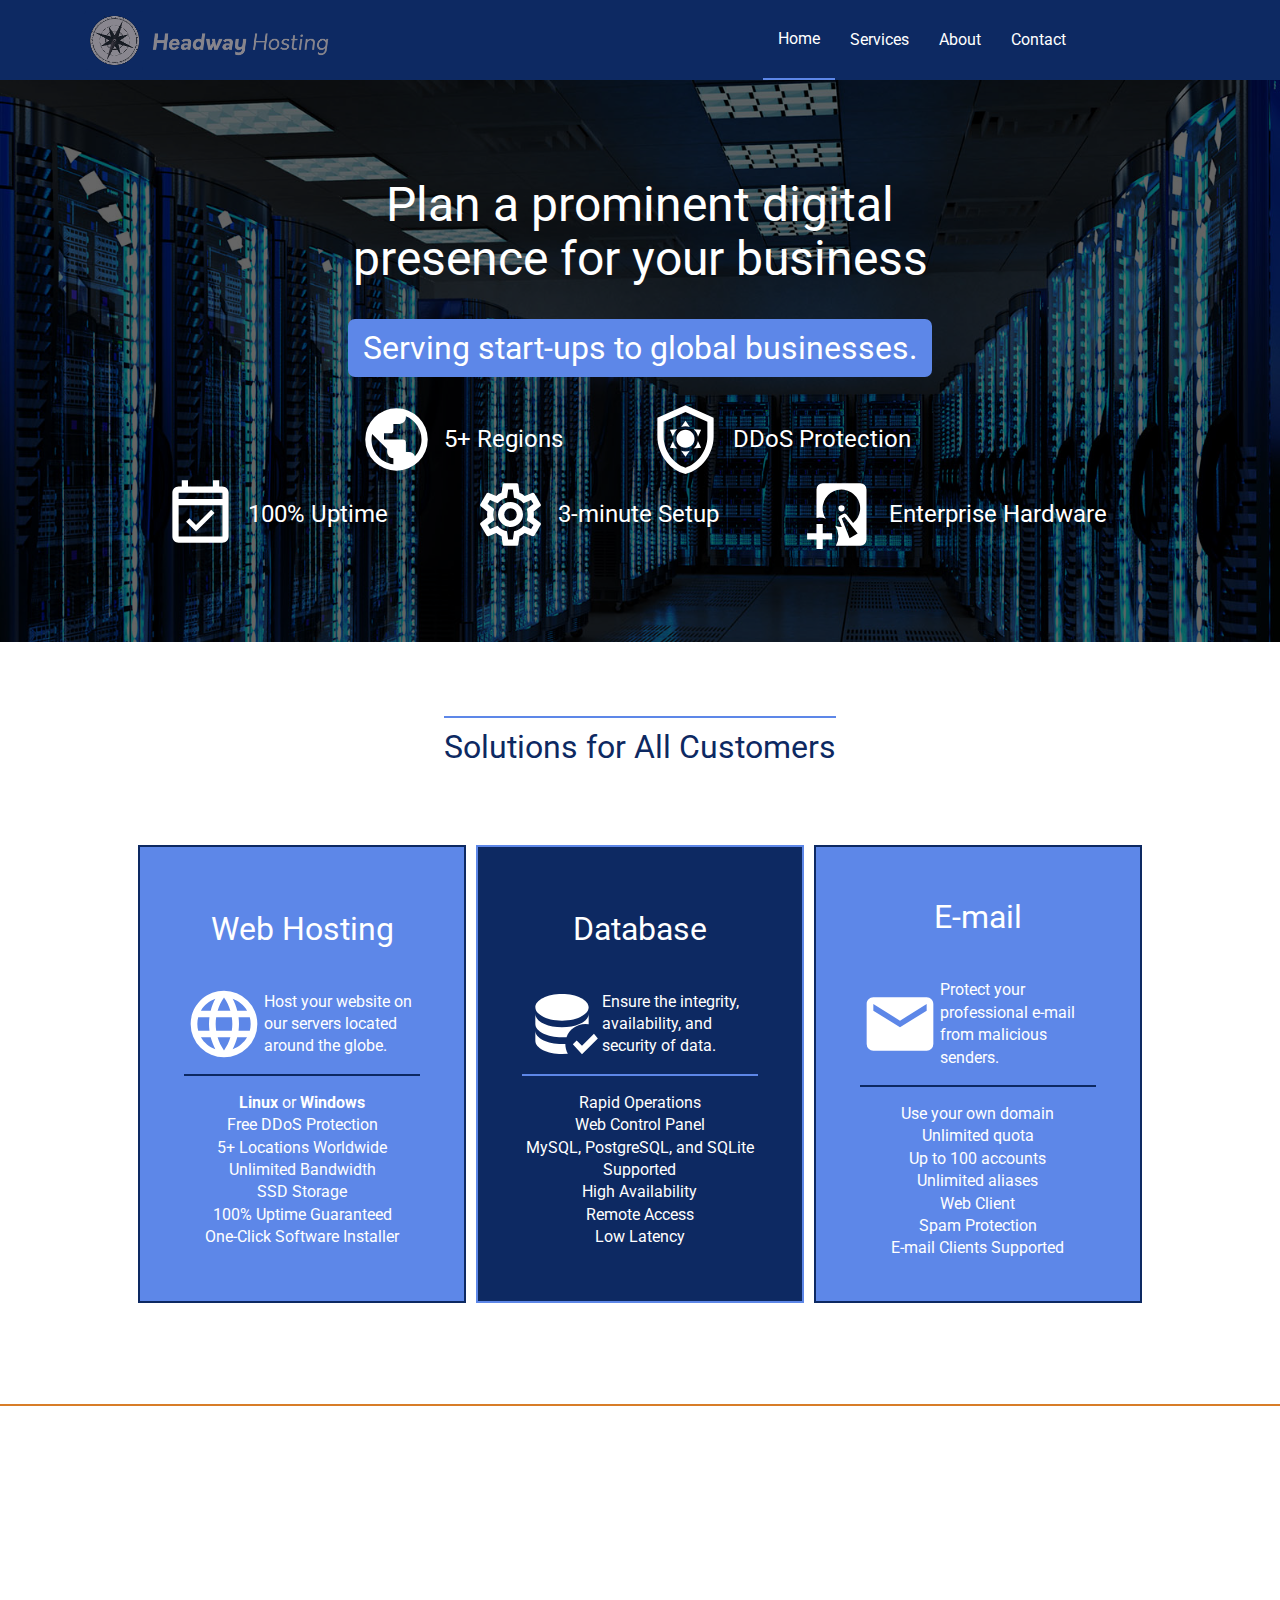
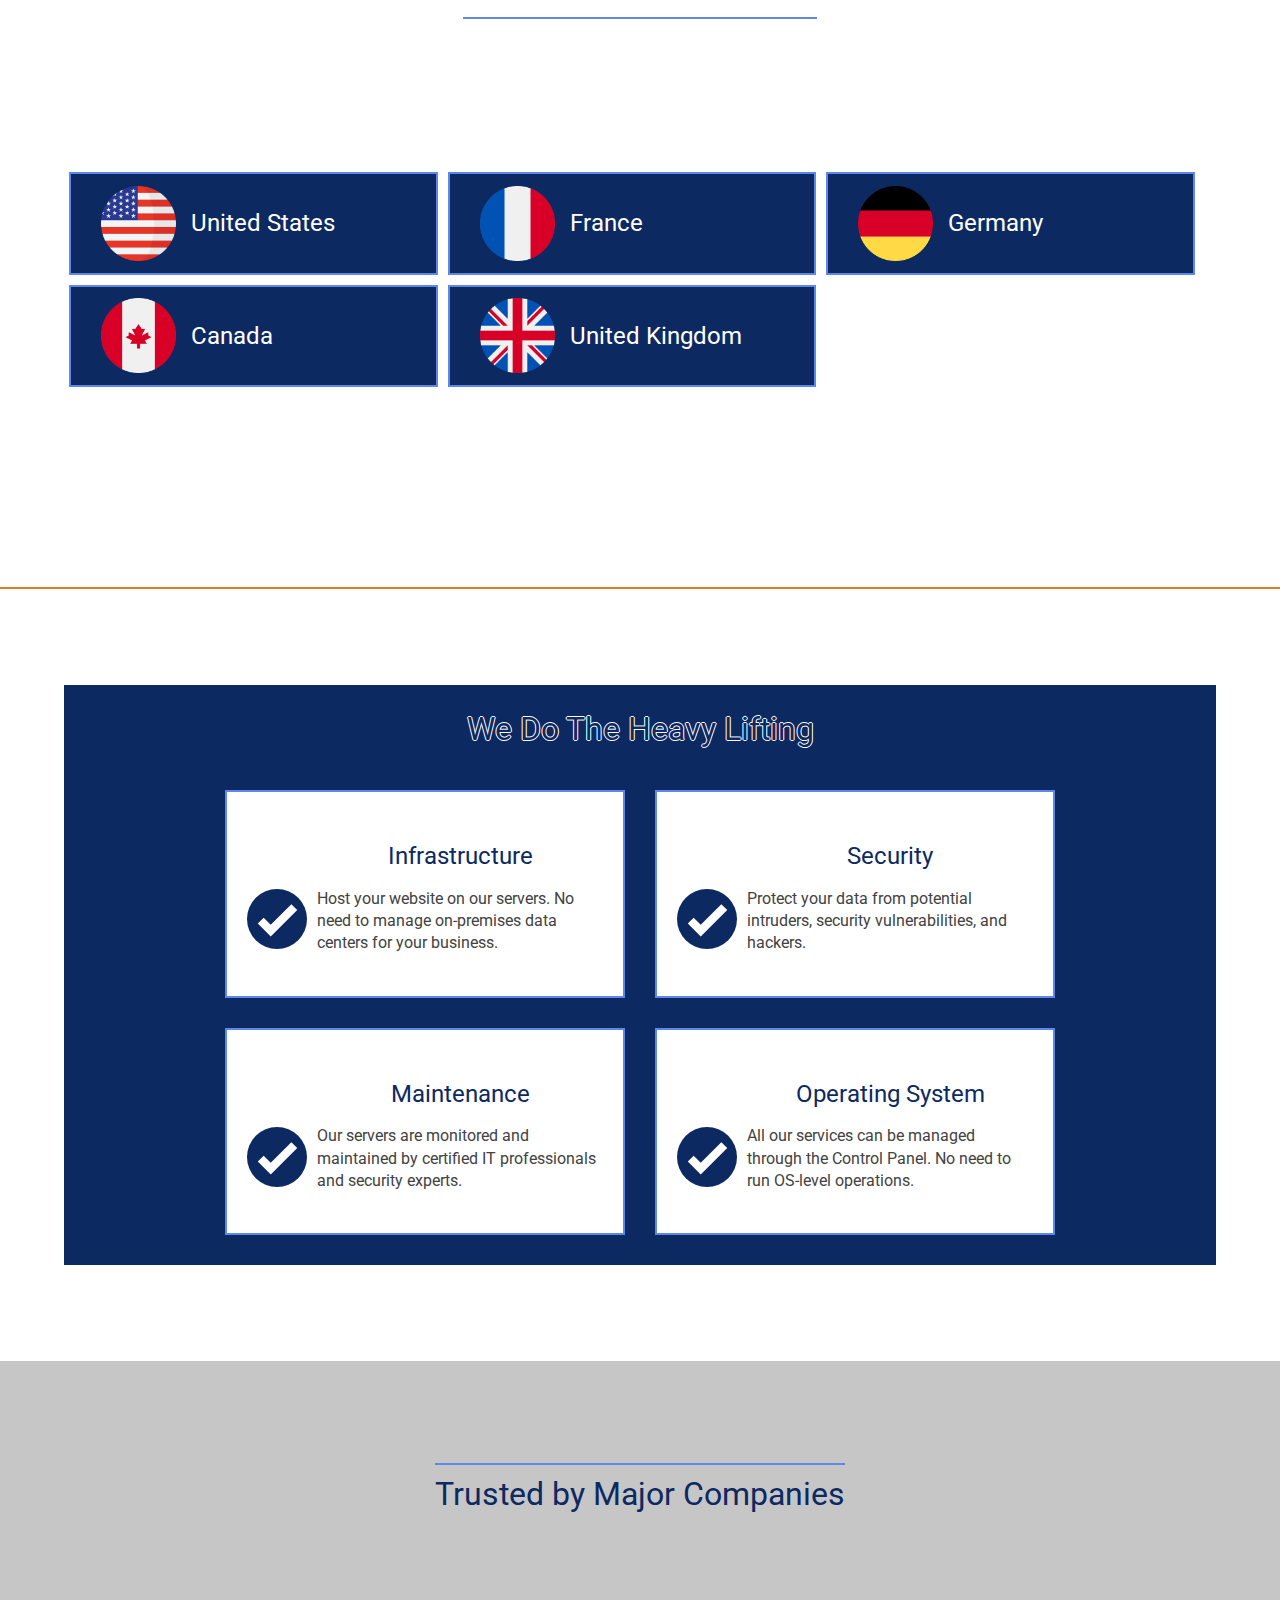
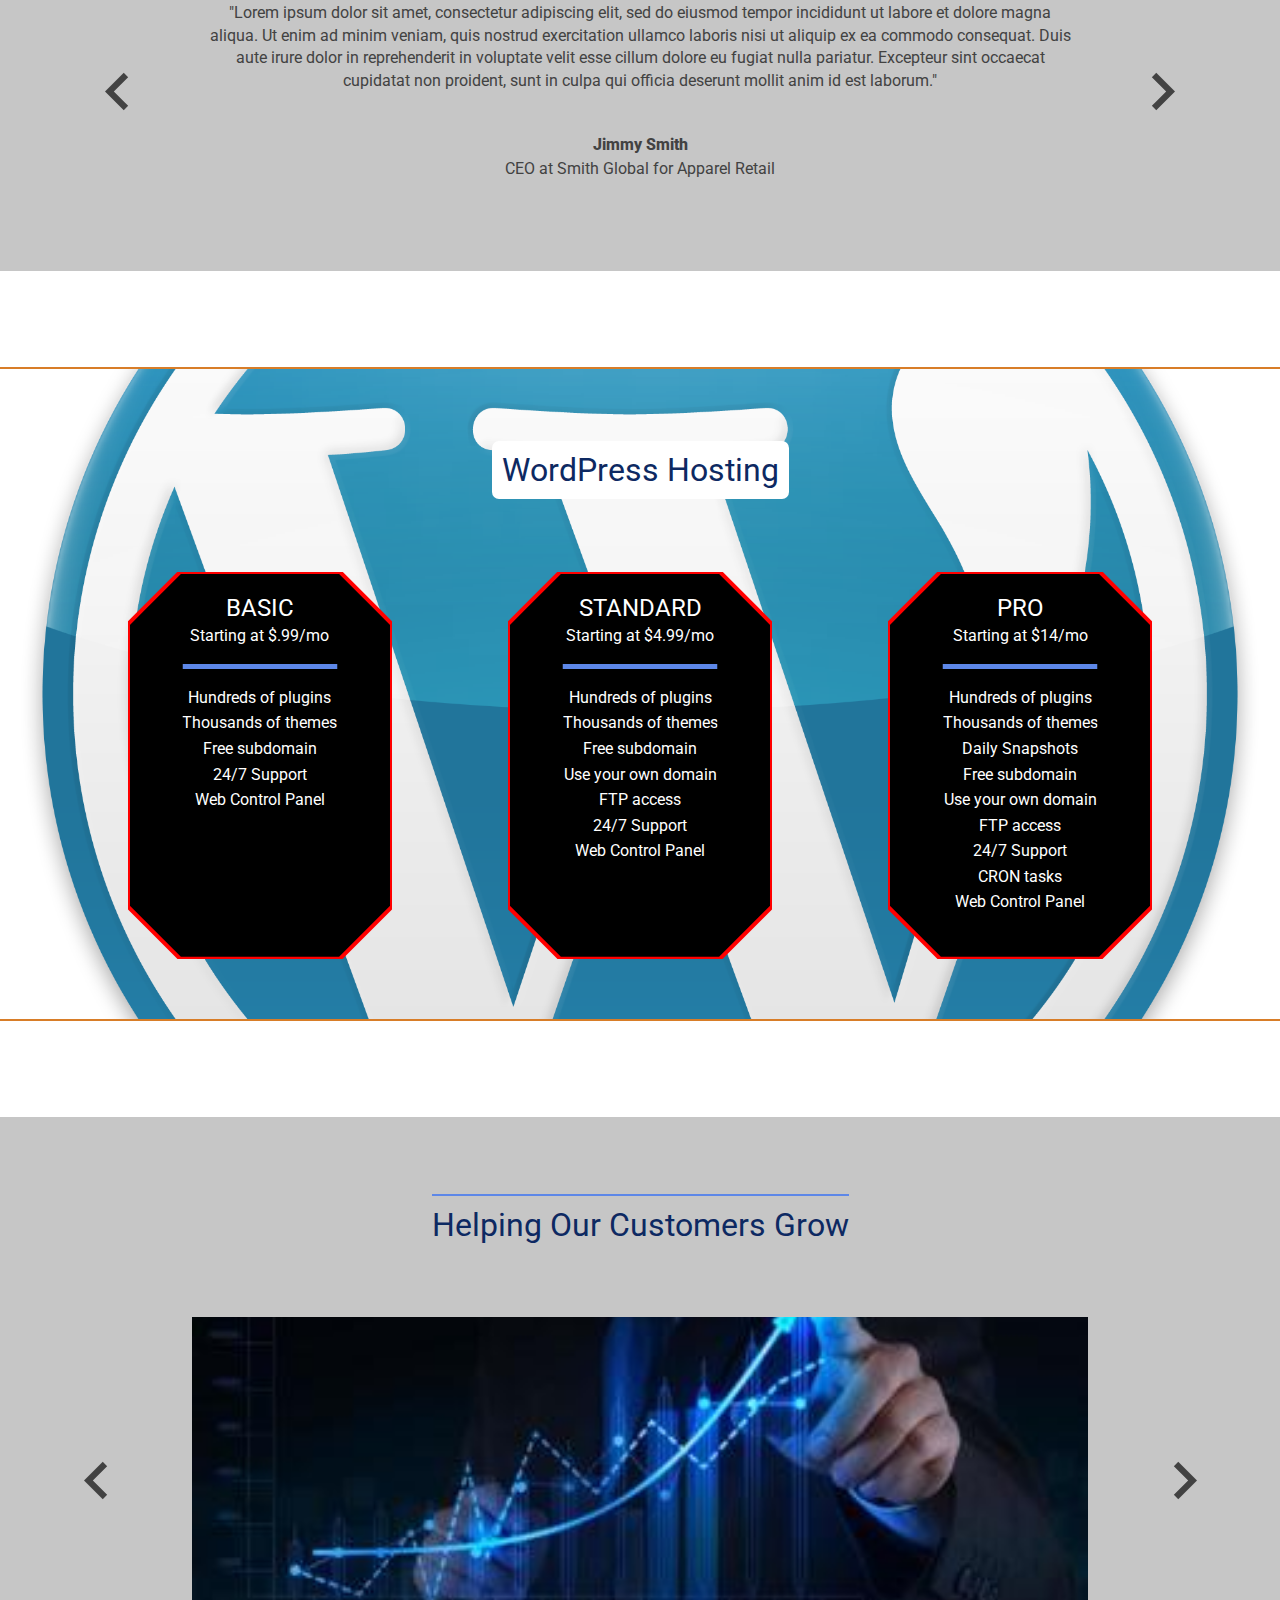
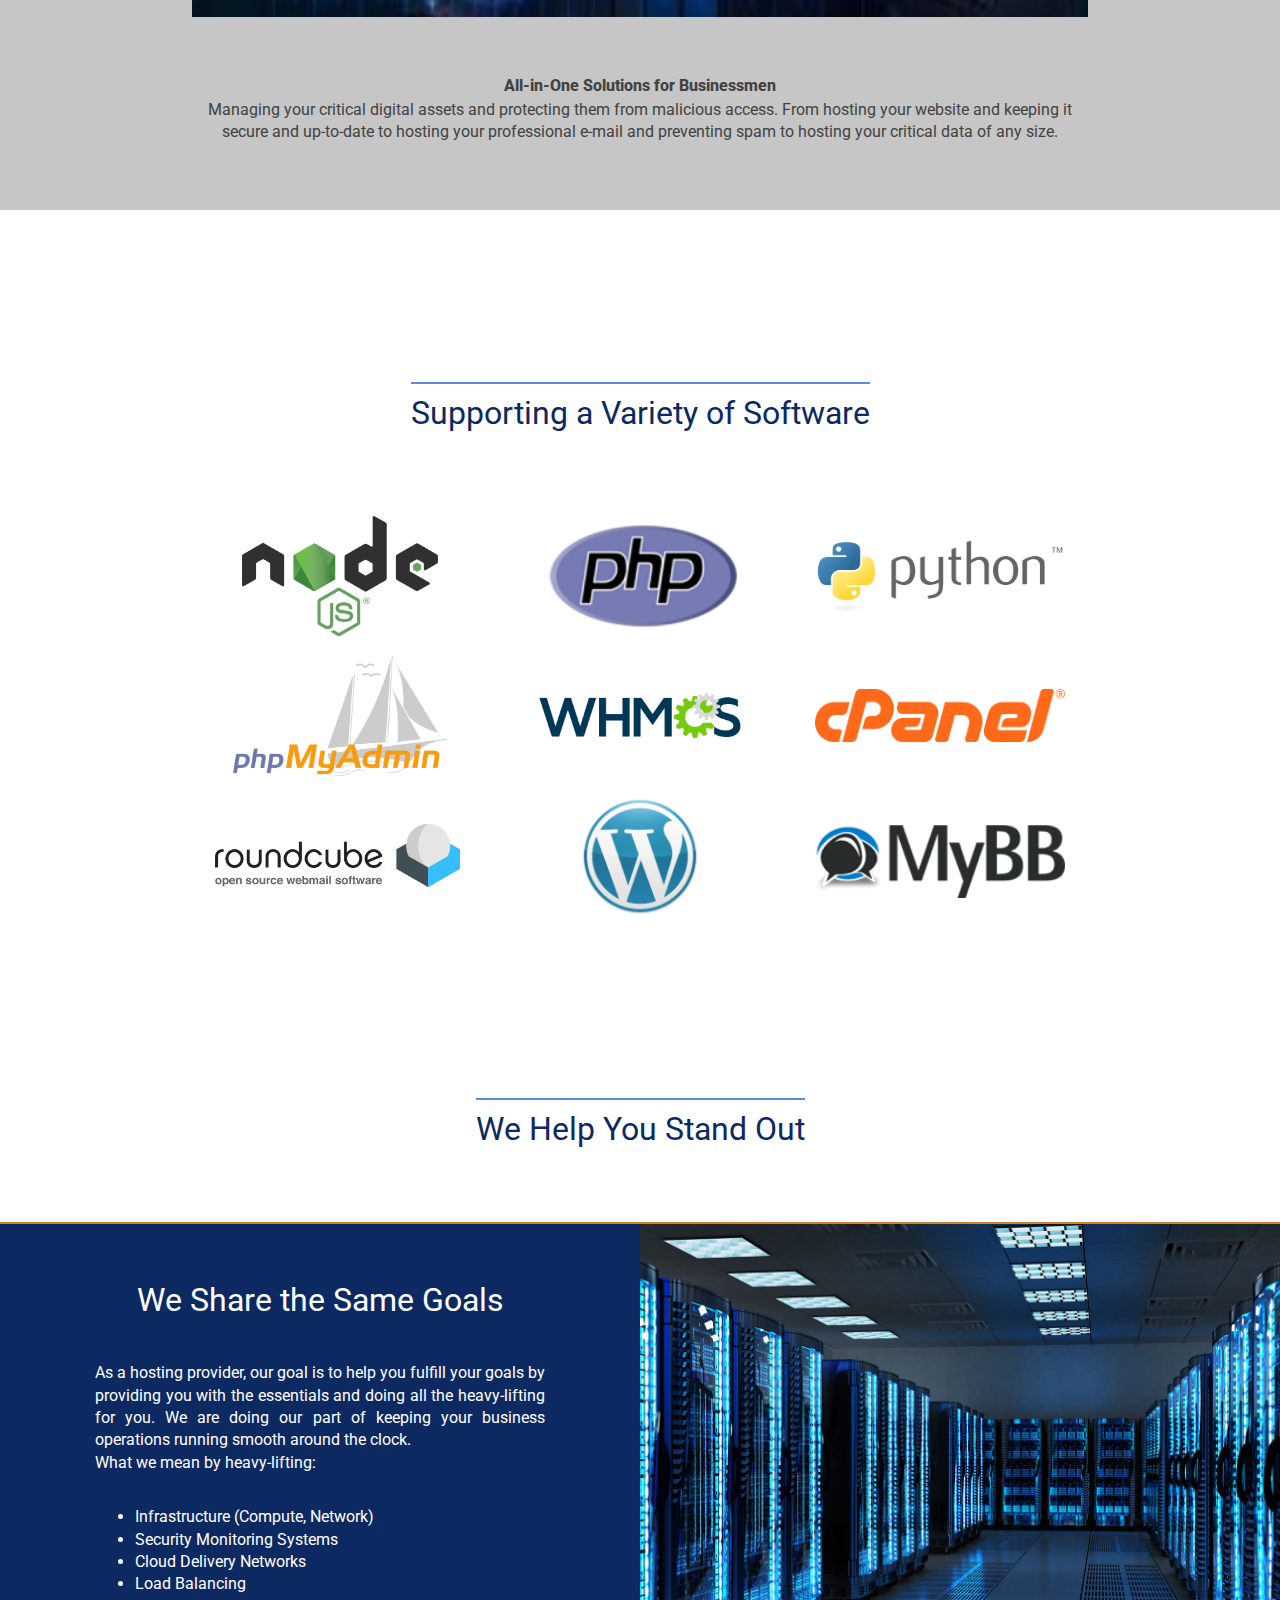
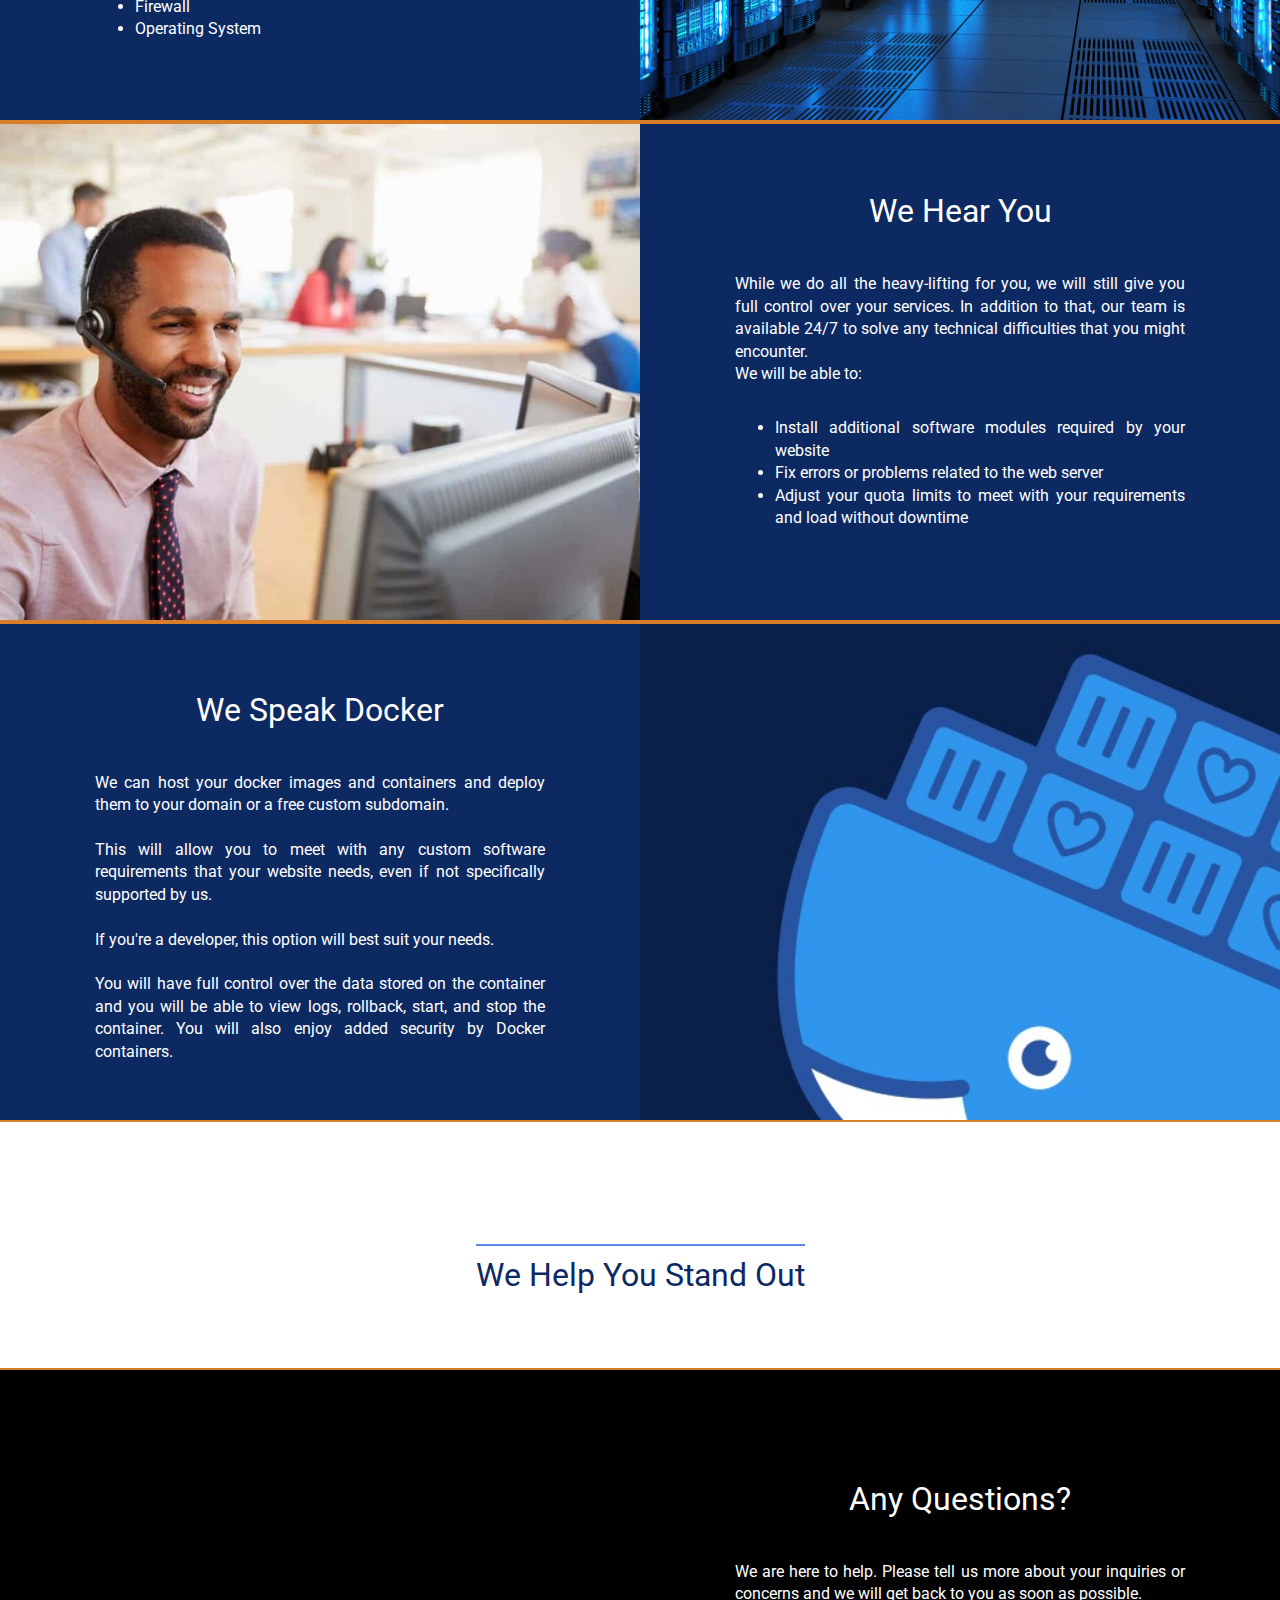
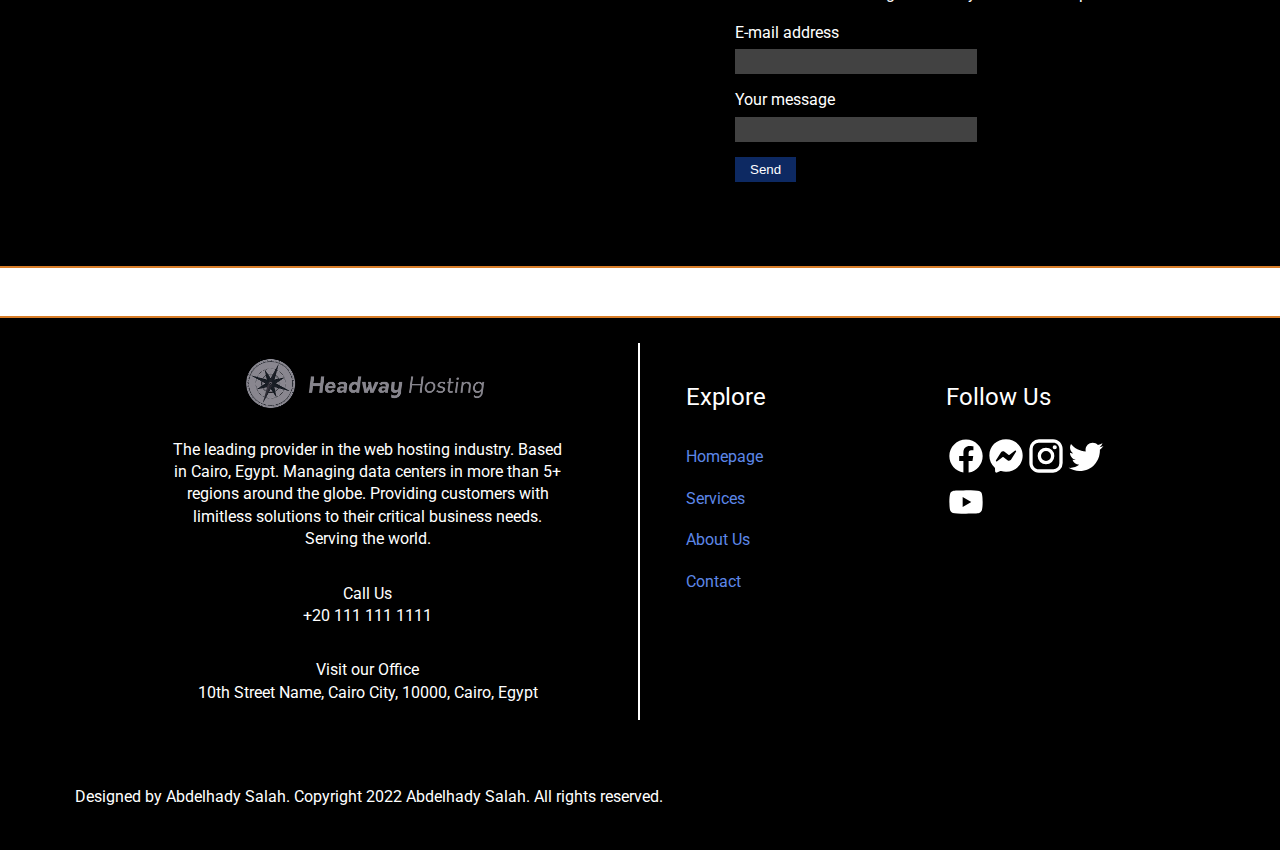
==== commit d05fe571: "Implement contact, fix style" ====
--- a/index.html
+++ b/index.html
@@ -41,7 +41,7 @@
             <nav class="header-nav">
                 <ul>
                     <a href="#" class="nav-link">
-                        <li class="active secondary-light-blue-border-bottom">Home</li>
+                        <li class="active">Home</li>
                     </a>
                     <a href="services.html" class="nav-link">
                         <li>Services</li>
@@ -569,15 +569,15 @@
             </div>
             <div class="section-column">
                 <div
-                    class="section-row goal-container secondary-black-bg secondary-orange-border-top secondary-orange-border-bottom secondary-white-color">
+                    class="section-row reach-container secondary-black-bg secondary-orange-border-top secondary-orange-border-bottom secondary-white-color">
                     <div class="section-column-half reach-map-container">
                         <iframe
                             src="https://www.google.com/maps/embed?pb=!1m18!1m12!1m3!1d110502.60389552709!2d31.188423585500136!3d30.059618470287788!2m3!1f0!2f0!3f0!3m2!1i1024!2i768!4f13.1!3m3!1m2!1s0x14583fa60b21beeb%3A0x79dfb296e8423bba!2sCairo%2C%20Cairo%20Governorate!5e0!3m2!1sen!2seg!4v1670871826152!5m2!1sen!2seg"
                             width="100%" height="100%" style="border:0;" allowfullscreen="" loading="lazy"
                             referrerpolicy="no-referrer-when-downgrade"></iframe>
                     </div>
-                    <div class="section-column-half goal-text-container">
-                        <h2 class="goal-heading">Any Questions?</h2>
+                    <div class="section-column-half reach-text-container">
+                        <h2 class="reach-heading">Any Questions?</h2>
                         <p>
                             We are here to help. Please tell us more about your inquiries or concerns and we will get
                             back to you as soon as possible.
@@ -588,7 +588,7 @@
                             </label>
                             <input type="email" name="email" id="email"
                                 class="secondary-dark-grey-bg secondary-white-color">
-                            <label for="email">
+                            <label for="message">
                                 Your message
                             </label>
                             <input type="text" name="message" id="message"
--- a/style.css
+++ b/style.css
@@ -195,17 +195,25 @@
     margin: 15px 35px;
     margin-left: 0;
     margin-top: 0;
-    padding: 5px 75px 5px 5px;
+    padding: 5px 5px 5px 5px;
+    padding-right: 10px;
+    width: 100%;
 }
 
 input:focus {
     outline: none;
+}
+
+textarea {
+    width: 100%;
+    outline: 0;
 }
 
 .button {
     padding: 5px 15px;
     max-width: max-content!important;
     cursor: pointer;
+    margin: 0;
 }
 
 a {
@@ -215,6 +223,10 @@
 
 a:hover {
     color: #D87D28;
+}
+
+.active {
+    border-bottom: 2px solid #5D87E8;
 }
 
 /** Logo **/
@@ -319,7 +331,6 @@
     align-items: center;
     justify-content: center;
     box-sizing: border-box;
-    margin: 5px;
     align-self: stretch;
     position: relative;
 }
@@ -331,7 +342,6 @@
     align-items: center;
     justify-content: center;
     box-sizing: border-box;
-    margin: 5px;
     align-self: stretch;
     position: relative;
 }
@@ -401,6 +411,7 @@
     box-sizing: border-box;
     align-items: center;
     justify-content: center;
+    flex-wrap: wrap;
 }
 
 .hero-icon {
@@ -430,6 +441,8 @@
 
 .solution-column {
     padding: 25px 0;
+    min-width: 320px;
+    margin: 5px;
 }
 
 .solution-icon-row {
@@ -463,8 +476,16 @@
     justify-content: flex-start;
 }
 
+@media screen and (max-width: 768px) {
+    .region-cards {
+        justify-content: center;
+    }
+}
+
 .region-card {
     padding: 10px 15px;
+    min-width: 345px;
+    margin: 5px;
 }
 
 .region-card-inner {
@@ -483,8 +504,13 @@
     width: 100%;
 }
 
+.heavy-lifting-section h2 {
+    padding-top: 0;
+    margin-top: 10px;
+}
+
 .heavy-lifting-container {
-    padding: 15px 75px;
+    padding: 15px 0;
     box-sizing: border-box;
     width: 90%;
     margin: 0 auto;
@@ -526,7 +552,7 @@
 /** Testimonials **/
 
 .testimonials-container {
-    padding: 75px 175px;
+    padding: 75px 25px;
 }
 
 .testimonial-container {
@@ -592,8 +618,8 @@
     background-position: center;
     background-repeat: no-repeat;
     background-size: cover;
-    padding: 45px 15px;
-    width:100%;
+    padding: 45px 0;
+    width: 100%;
 }
 
 .wp-hosting-heading {
@@ -604,10 +630,11 @@
 .wp-hosting-cards {
     width: 90%;
     position: relative;
+    justify-content: space-evenly;
+    flex-wrap: wrap;
 }
 
 .wp-hosting-card {
-    padding: 0 14%;
     position: relative;
     overflow: hidden;
     cursor: pointer;
@@ -617,6 +644,12 @@
 
 .wp-hosting-card:hover {
     filter: drop-shadow(2px 2px 7px black);
+}
+
+.wp-hosting-card svg {
+    max-width: 264px;
+    min-width: 264px;
+    margin-bottom: 15px;
 }
 
 .wp-hosting-card:hover .wp-hosting-card-content {
@@ -627,7 +660,6 @@
     position: absolute;
     top: 0;
     left: 50%;
-    padding: 0 3%;
     transform: translateX(-50%);
     text-align: center;
     height: 100%;
@@ -658,7 +690,7 @@
 /** Slideshow Section **/
 
 .slideshow-container {
-    padding: 50px 125px;
+    padding: 50px 0;
 }
 
 .slider-container {
@@ -776,6 +808,11 @@
 
 /** Reach Out **/
 
+.reach-container {
+    justify-content: space-between;
+    min-height: 500px;
+}
+
 .reach-map-container {
     flex: 0 0 50%;
     background-size: cover;
@@ -784,6 +821,19 @@
     margin: 0;
 }
 
+.reach-text-container {
+    padding: 25px 95px;
+    align-items: flex-start;
+    text-align: justify;
+    margin: 0;
+    flex: 0 0 50%;
+}
+
+.reach-heading {
+    text-align: center;
+    width: 100%;
+}
+
 /** Footer **/
 
 footer {
@@ -829,4 +879,81 @@
     text-align: left;
     align-items: flex-start;
     padding-top: 50px;
+}
+
+/** About Us **/
+
+.about-container {
+    padding: 125px 175px;
+    text-align: center;
+}
+
+.offers-main-container {
+    padding: 75px 0;
+}
+
+.offers-container {
+    padding: 0 300px;
+    justify-content: space-between;
+}
+
+.offer-card {
+    padding: 15px 25px;
+    text-align: center;
+    margin-bottom: 15px;
+}
+
+.offer-card h3 {
+    margin-bottom: 0;
+    line-height: 1;
+}
+
+.offer-card p {
+    margin-top: 10px;
+}
+
+/** Contact **/
+
+.contact-container {
+    padding: 20px 40px;
+    margin: 0 50px;
+}
+
+.contact-col-left {
+    flex: 0 0 70%;
+    align-items: flex-start;
+}
+
+.contact-col-right {
+    flex: 0 0 25%;
+}
+
+.contact-col-right h3 {
+    text-align: center;
+}
+
+.contact-form-col-left {
+    flex: 0 0 65%;
+    align-items: flex-start;
+}
+
+.contact-form-col-right {
+    flex: 0 0 35%;
+}
+
+.contact-form-col-right img {
+    max-width: none;
+}
+
+form.contact-form {
+    width: 90%;
+}
+
+form.contact-form input[type=text], form.contact-form input[type=email] {
+    padding-right: 10px;
+    width: 75%;
+}
+
+.submit-row {
+    justify-content: space-between;
 }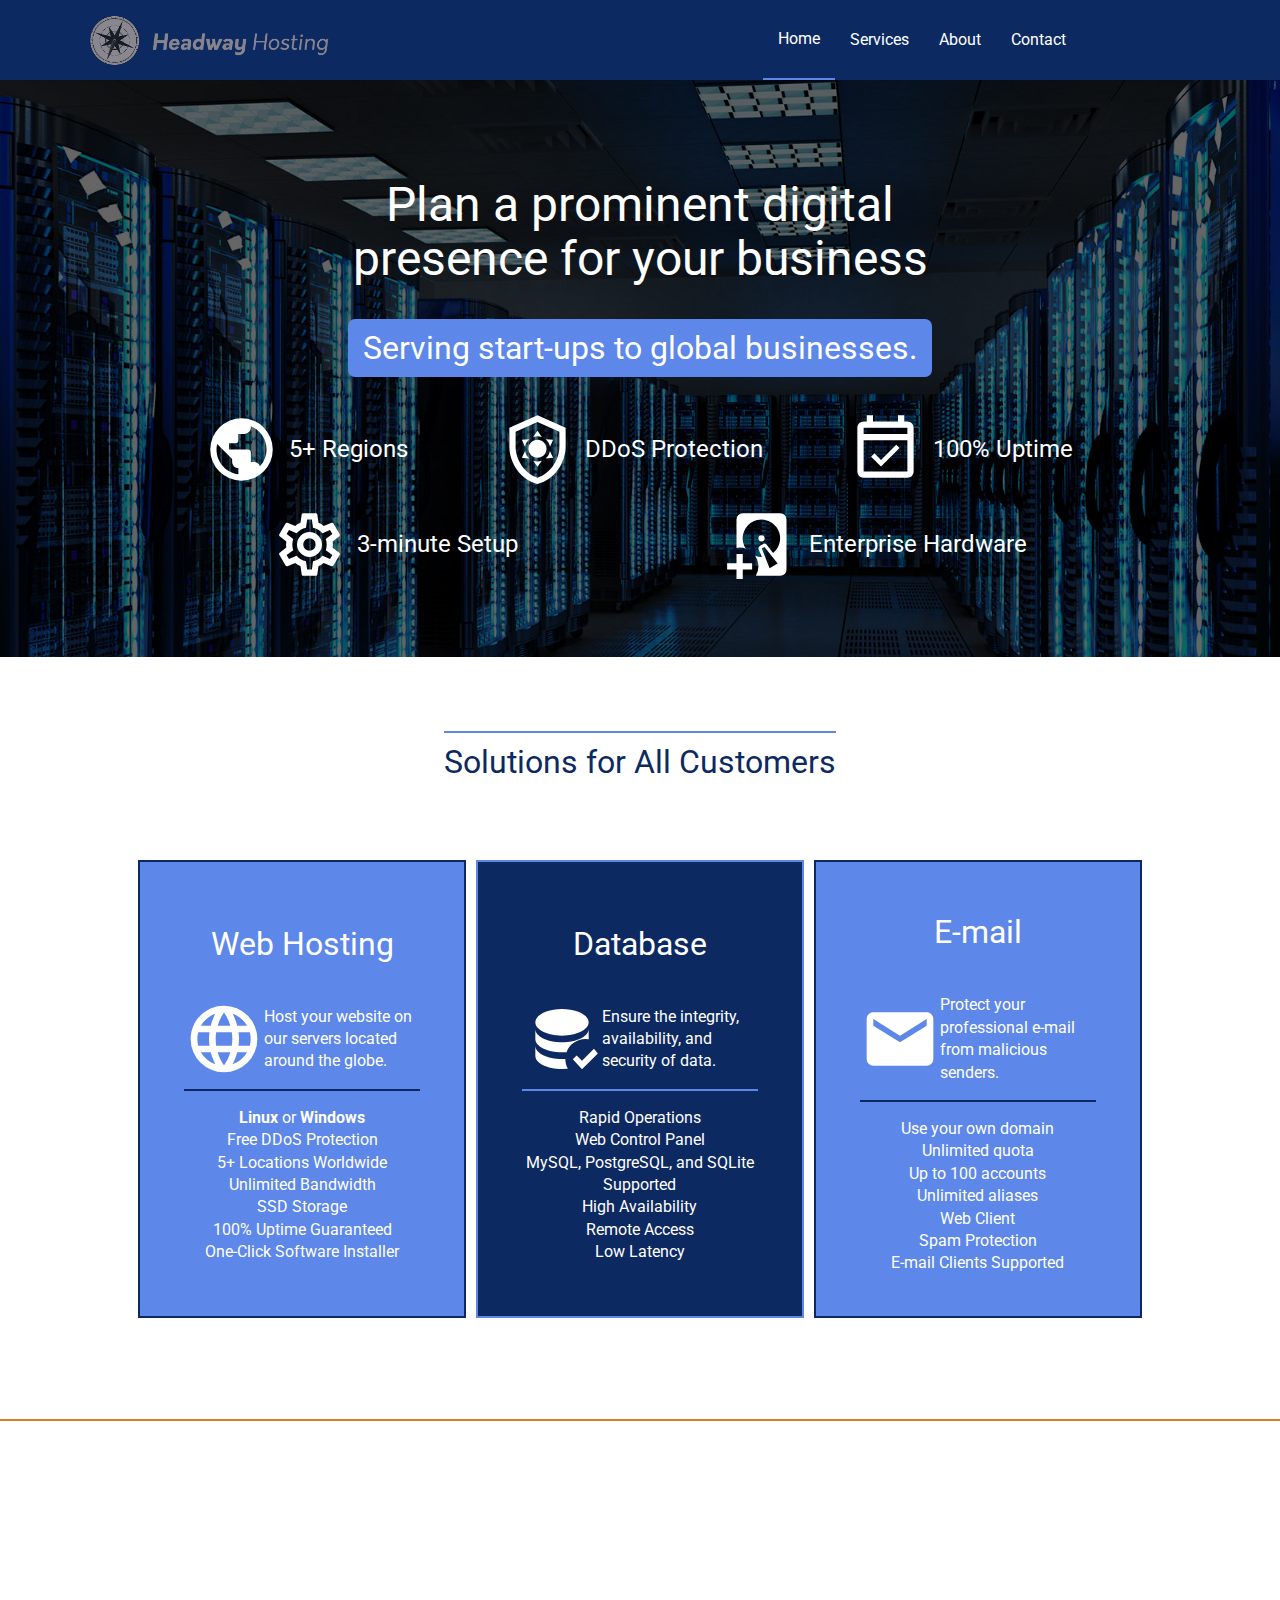
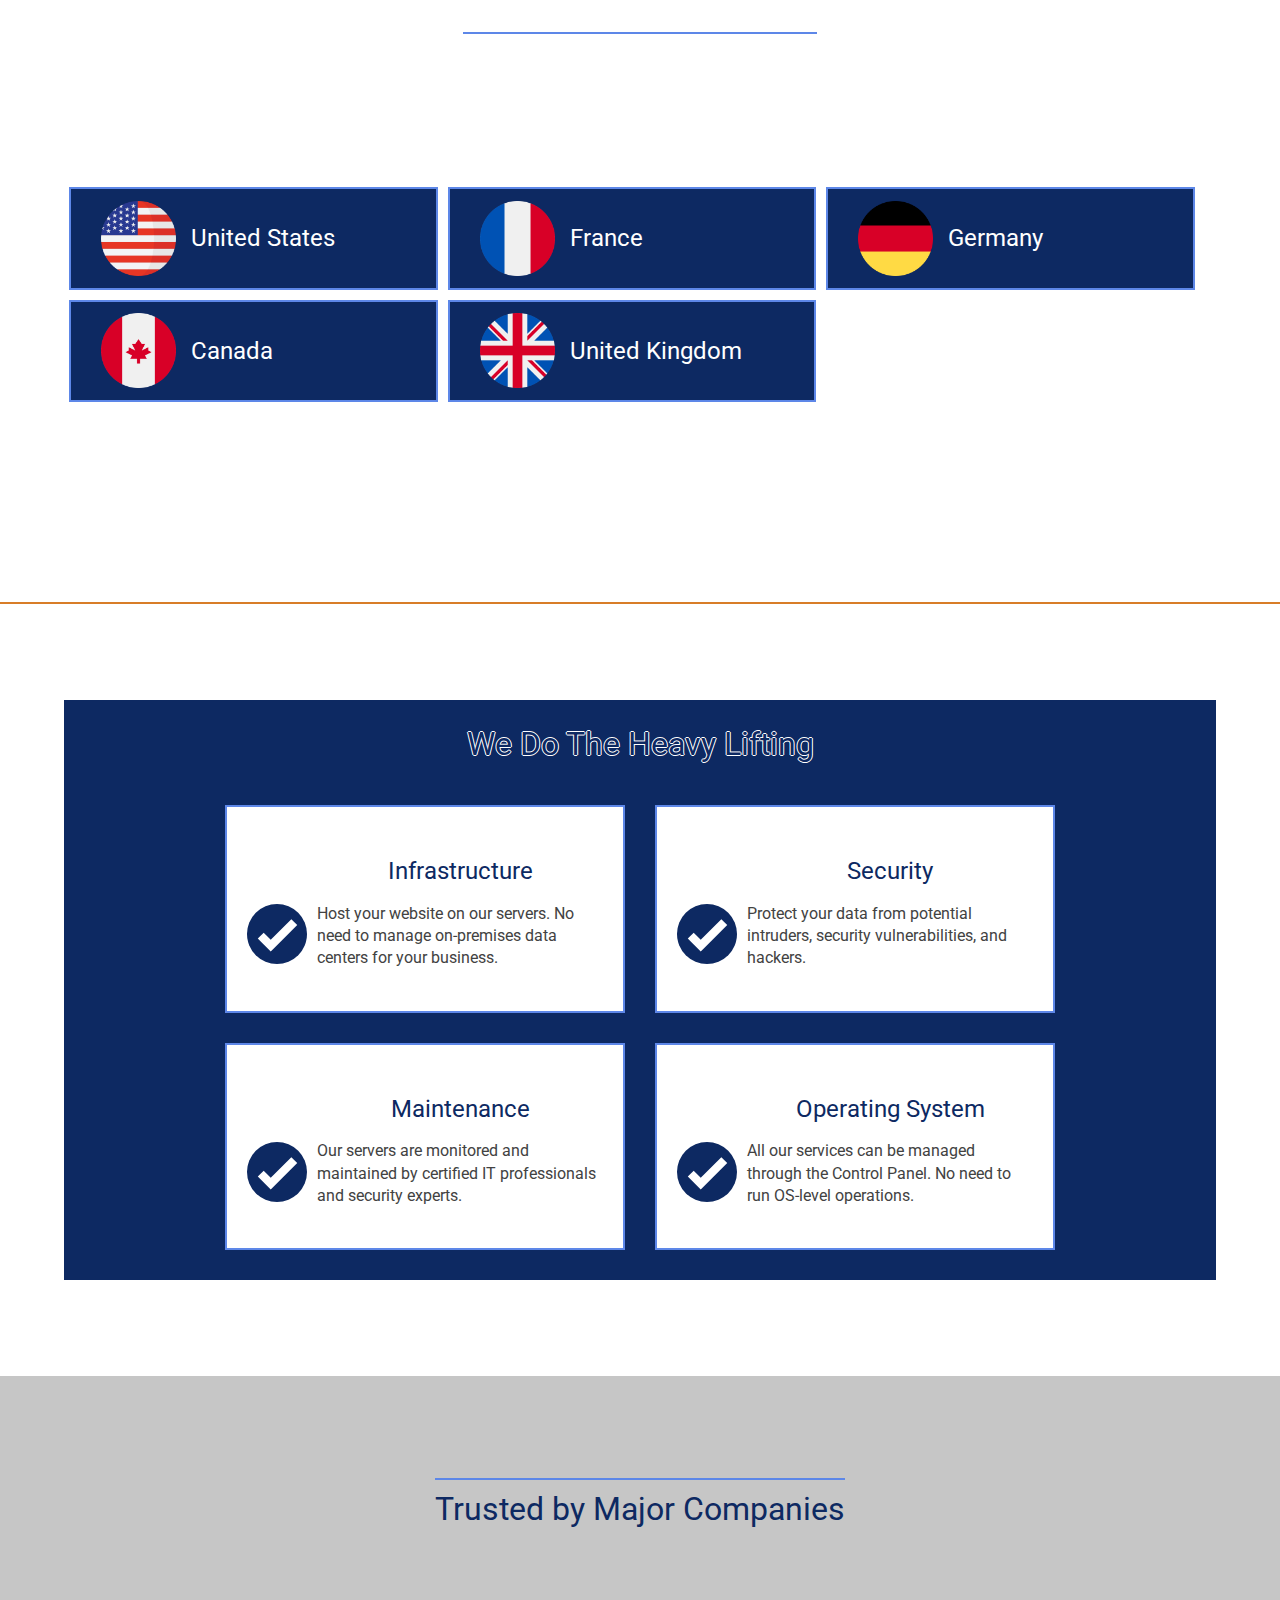
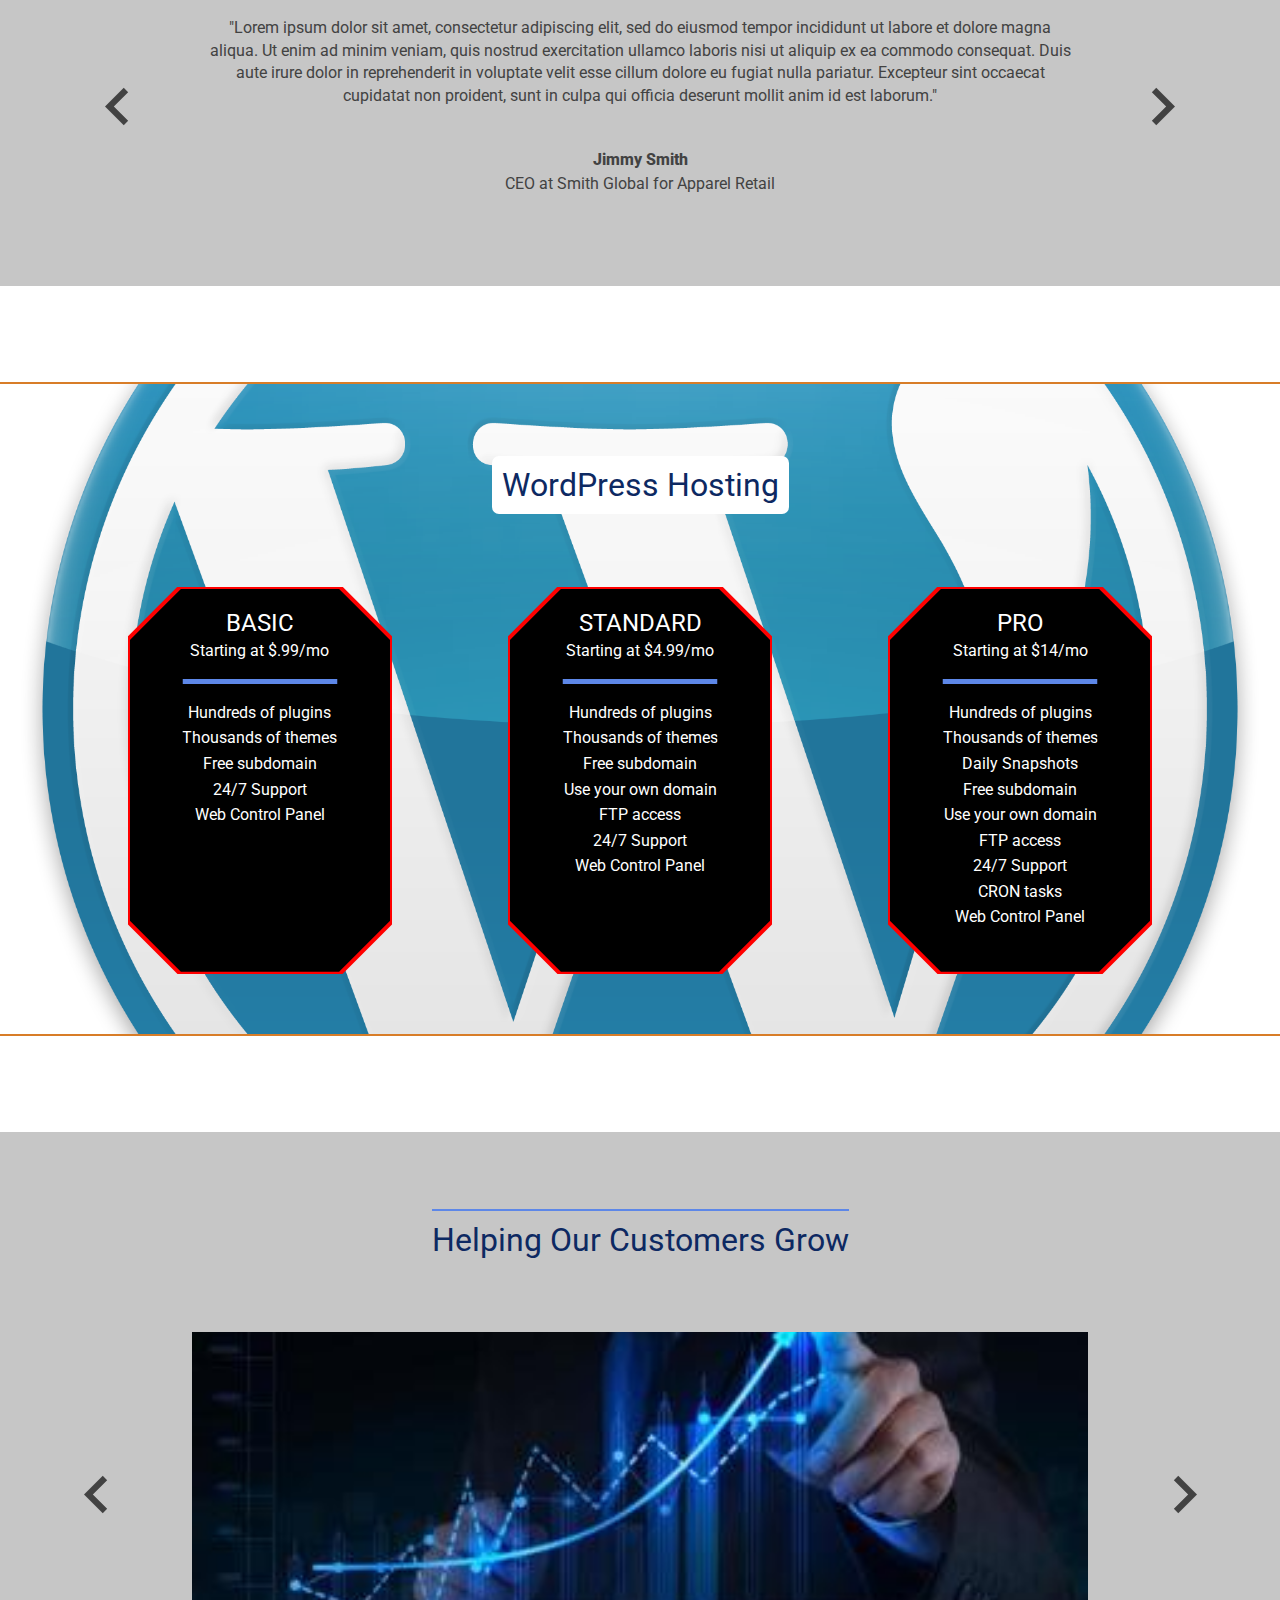
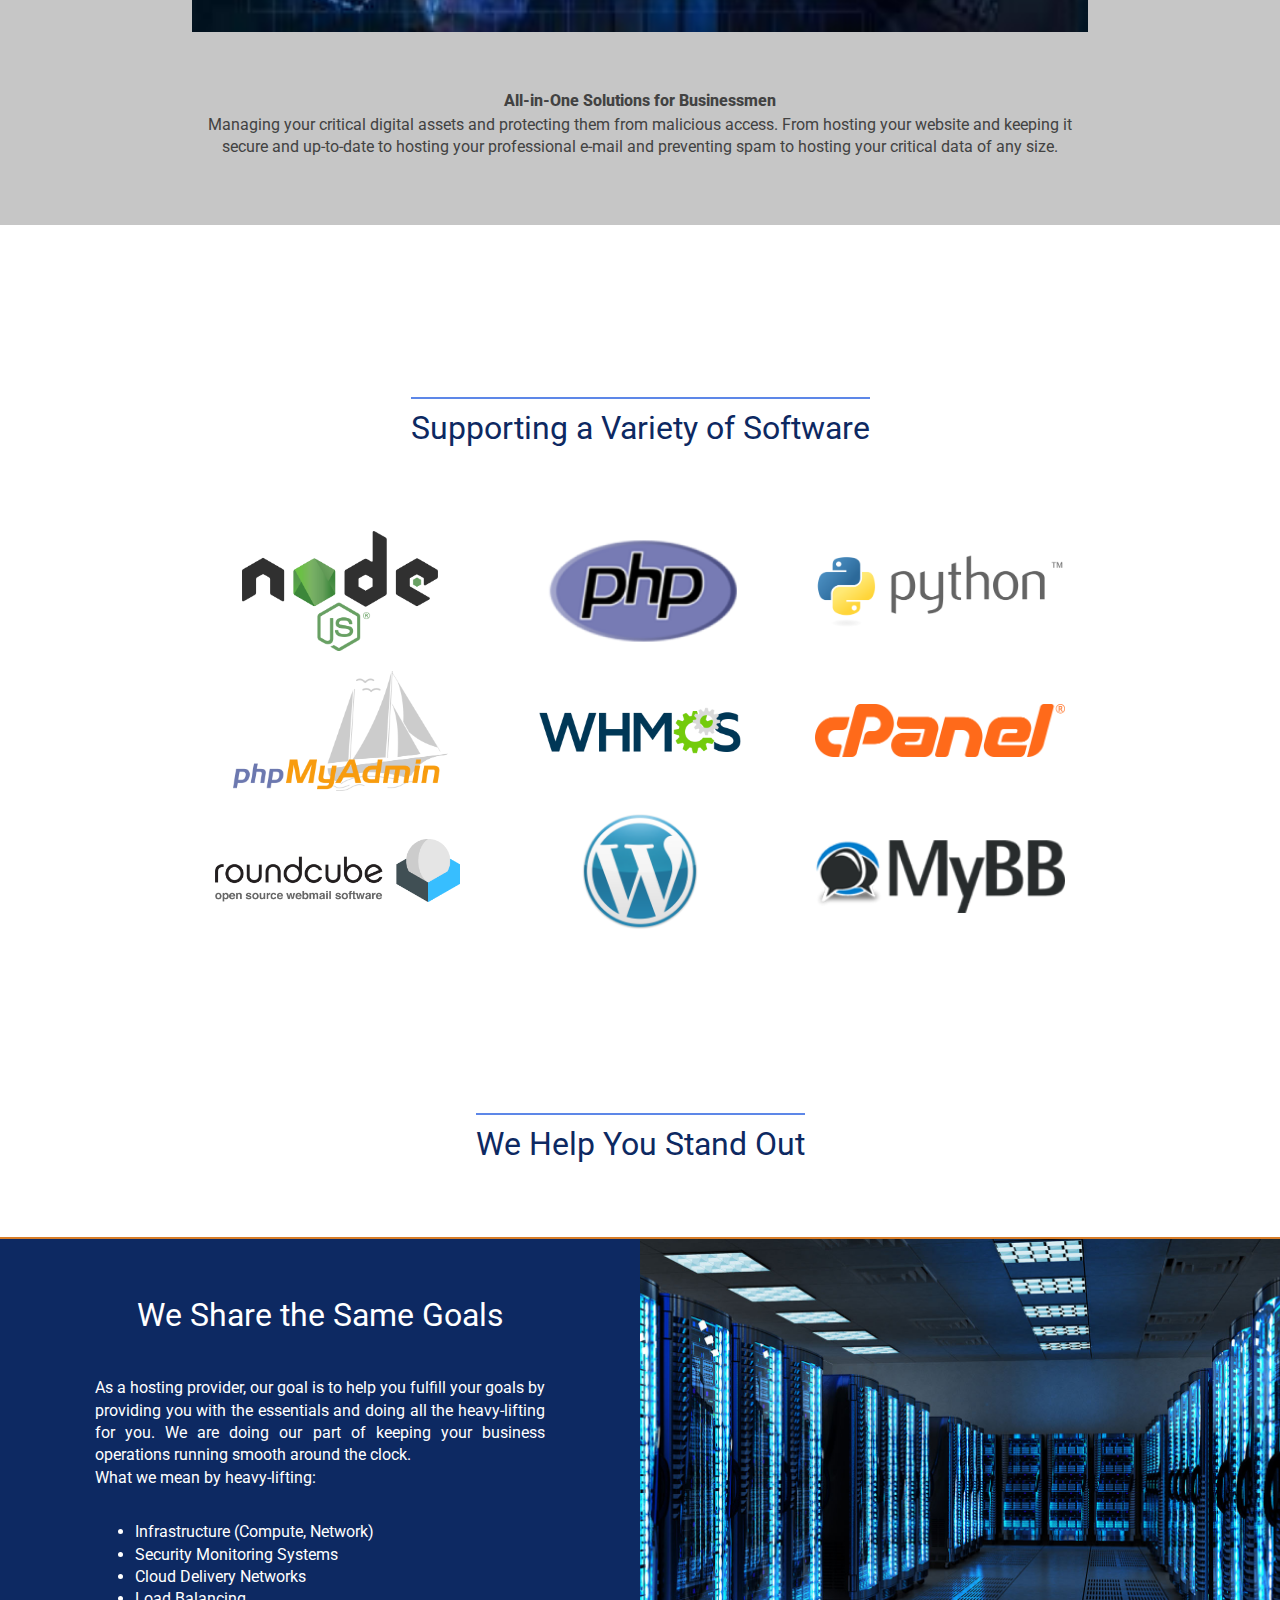
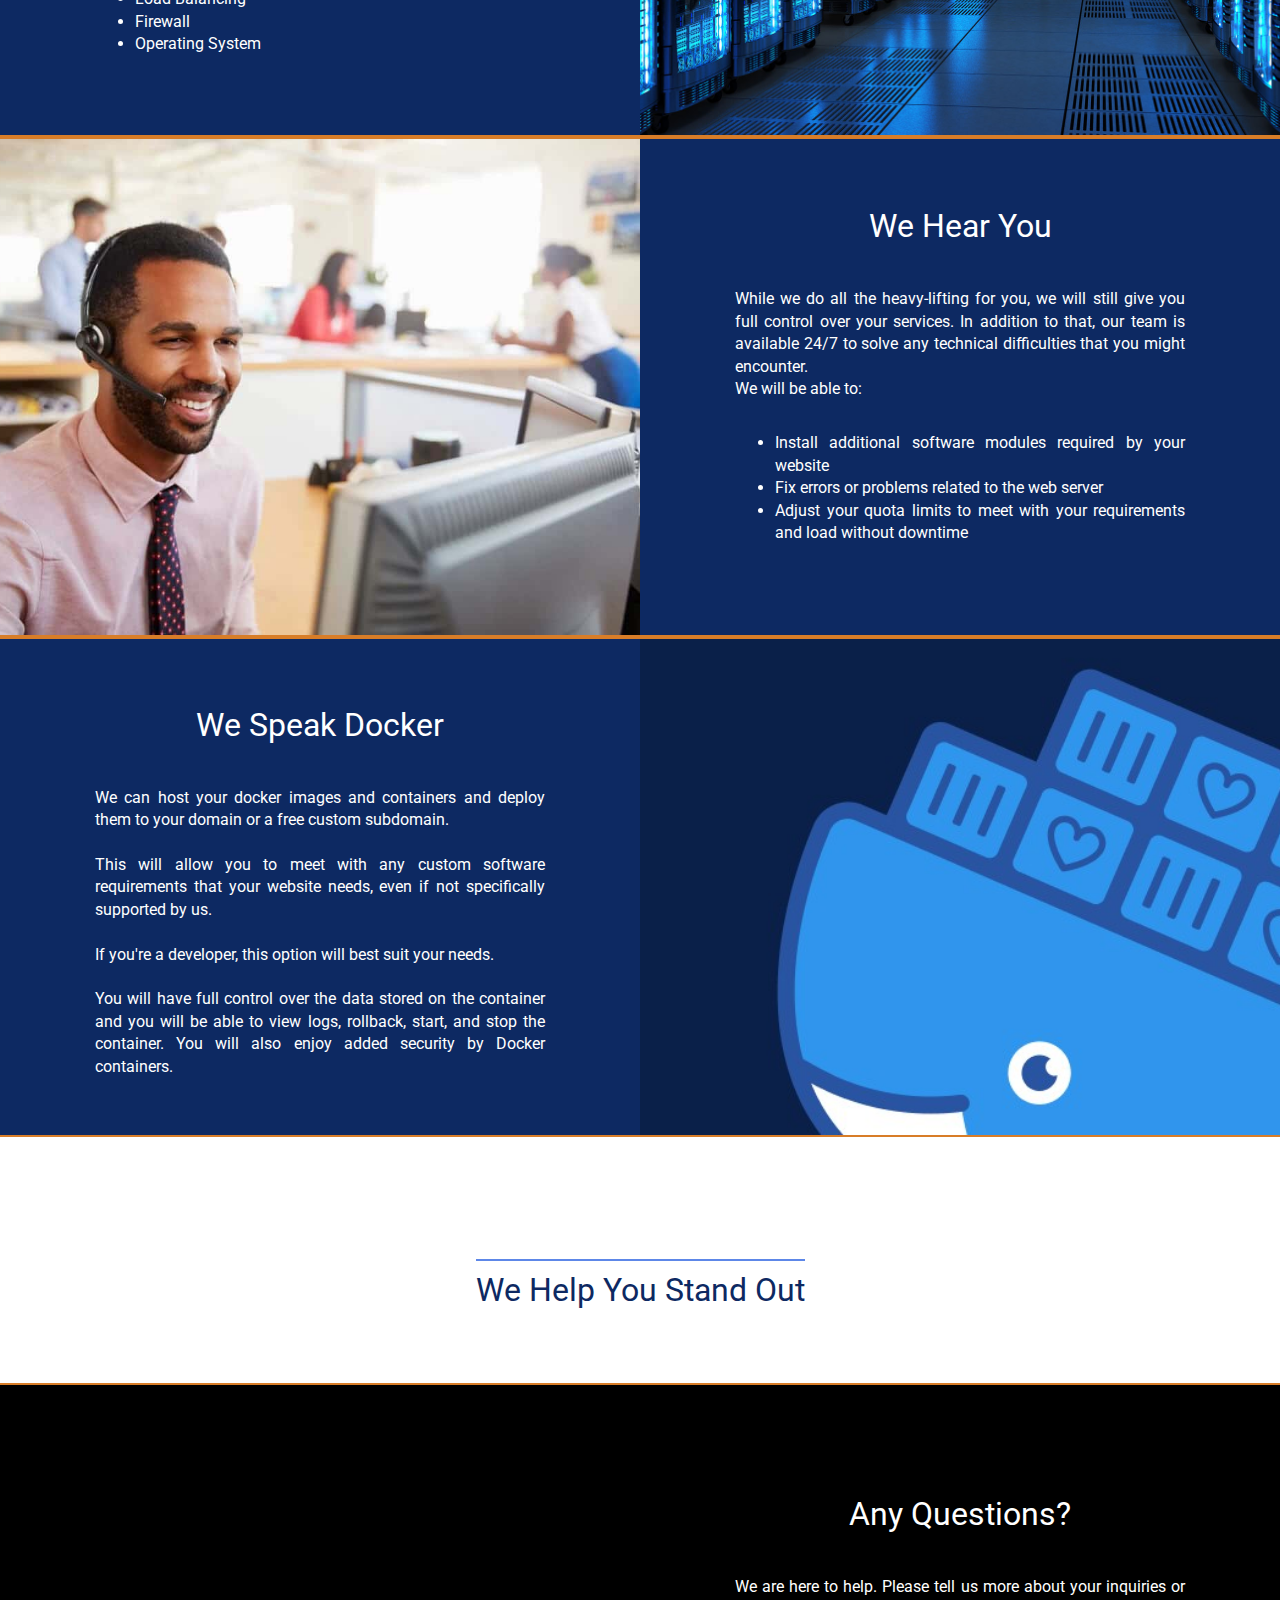
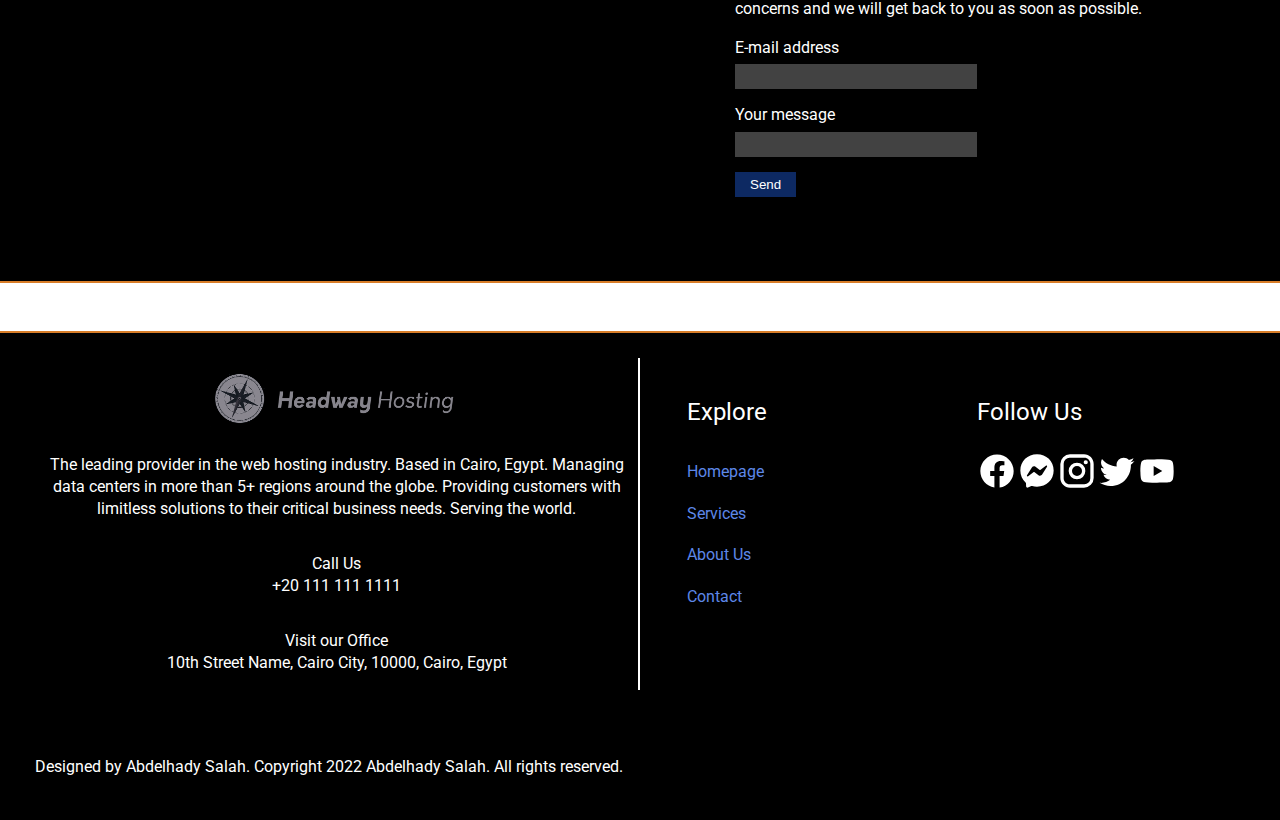
==== commit 1331045b: "Implement responsive design" ====
--- a/index.html
+++ b/index.html
@@ -38,7 +38,16 @@
                     <img src="./resources/images/headway-logo.png" alt="Headway Hosting Logo">
                 </a>
             </div>
+            <div class="mobile-menu-nav">
+                <img src="./resources/icons/menu.svg" class="icon">
+            </div>
             <nav class="header-nav">
+                <div class="mobile-logo-nav">
+                    <a href="index.html">
+                        <img src="./resources/images/headway-logo.png" alt="Headway Hosting Logo">
+                    </a>
+                    <img src="./resources/icons/window-close.svg" class="icon icon-mobile-close-overlay" />
+                </div>
                 <ul>
                     <a href="#" class="nav-link">
                         <li class="active">Home</li>
@@ -74,8 +83,6 @@
                         <img src="./resources/icons/shield-sun-outline.svg" alt="DDoS Protection">
                         <h3>DDoS Protection</h3>
                     </div>
-                </div>
-                <div class="hero-icon-row">
                     <div class="hero-icon">
                         <img src="./resources/icons/calendar-check-outline.svg" alt="Hundred percent uptime">
                         <h3>100% Uptime</h3>
@@ -413,7 +420,7 @@
                     <h2 class="secondary-light-blue-border-top">Helping Our Customers Grow</h2>
                 </div>
                 <div class="section-row">
-                    <div class="section-column secondary-dark-grey-color" style="width:15%;">
+                    <div class="section-column secondary-dark-grey-color slider-prev-col" style="width:15%;">
                         <img src="./resources/icons/chevron-left.svg" class="slider-prev" />
                     </div>
                     <div class="section-column secondary-dark-grey-color slider-container">
@@ -447,7 +454,7 @@
                                 support service and our ability to solve any technical difficulties.</p>
                         </div>
                     </div>
-                    <div class="section-column secondary-dark-grey-color" style="width:15%;">
+                    <div class="section-column secondary-dark-grey-color slider-next-col" style="width:15%;">
                         <img src="./resources/icons/chevron-right.svg" class="slider-next" />
                     </div>
                 </div>
--- a/style.css
+++ b/style.css
@@ -47,6 +47,21 @@
     font-weight: 400!important;
 }
 
+@media screen and (max-width: 768px) {
+    h1 {
+        font-size: 2rem;
+        line-height: 2.2rem;
+    }
+    h2 {
+        font-size: 1.6rem;
+        line-height: 1.8rem;
+    }
+    h3 {
+        font-size: 1.4rem;
+        line-height: 1.6rem;
+    }
+}
+
 .primary-color {
     color: #0D2962;
 }
@@ -155,7 +170,7 @@
     max-width: 1366px!important;
     width: 100%!important;
     margin: 0 auto;
-    overflow: hidden;
+    /* overflow: hidden; */
 }
 
 .header-to-content {
@@ -262,6 +277,13 @@
     padding-right: 199px;
 }
 
+@media screen and (max-width: 768px) {
+    .header-content {
+        padding-left: 0;
+        padding-right: 0;
+    }
+}
+
 .header-logo img {
     max-width: 270px;
     display: flex;
@@ -286,6 +308,69 @@
     color: inherit;
 }
 
+.mobile-menu-nav {
+    display: none;
+    border: 2px solid white;
+    margin: 5px;
+    border-radius: 5px;
+    max-width: 44px;
+    align-items: center;
+    justify-content: center;
+}
+
+.mobile-logo-nav {
+    display: none;
+}
+
+.mobile-logo-nav img {
+    width: 100%;
+}
+
+@media screen and (max-width: 768px) {
+    .header-nav {
+        height: 100vh;
+        transform: translateX(-50%);
+        position: fixed;
+        top: -100%;
+        left: 50%;
+        background-color: black;
+        color: white;
+        width: 100%;
+        z-index: 1000;
+        transition: 2s top;
+    }
+    .header-nav-show {
+        top: 0;        
+    }
+    .header-nav ul {
+        flex-direction: column;
+        align-items: unset;
+        margin-top: 75px;
+    }
+    .header-nav ul li {
+        padding: 28px 8px;
+        color: black;
+        background-color: rgb(151, 151, 151);
+        width: 100%;
+        text-align: center;
+        border-bottom: 0;
+        margin-bottom: 5px;
+        text-shadow: -1px 0 grey, 1px 0 grey, 0 -1px grey, 0 1px grey;
+    }
+    .header-nav ul li:hover {
+        color: gray;
+    }
+    .mobile-logo-nav {
+        display: flex;
+    }
+    .mobile-menu-nav {
+        display: flex;
+    }
+    .icon-mobile-close-overlay {
+        max-width: 44px;
+    }
+}
+
 /** Sections **/
 
 main {
@@ -295,7 +380,7 @@
     align-items: center;
     justify-content: center;
     box-sizing: border-box;
-    overflow: hidden;
+    /* overflow: hidden; */
 }
 
 section {
@@ -306,6 +391,17 @@
 .section-heading {
     width: max-content;
     margin: 0 auto;
+}
+
+@media screen and (max-width: 768px) {
+    .section-heading {
+        width: 100%;
+        text-align: center;
+    }
+
+    .section-heading h2 {
+        margin: 45px;
+    }
 }
 
 .section-heading h2 {
@@ -355,6 +451,12 @@
     box-sizing: border-box;
     align-self: stretch;
     position: relative;
+}
+
+@media screen and (max-width: 768px) {
+    .section-column-half, .section-column-third {
+        flex: 0 0 100%;
+    }
 }
 
 .section-hero {
@@ -390,6 +492,27 @@
     cursor: pointer;
 }
 
+@media screen and (max-width: 768px) {
+    .hero-subheading {
+        width: 98%;
+        margin: 0 auto;
+        padding: 0;
+        box-sizing: border-box;
+    }
+
+    .hero-icon {
+        margin: 10px 0!important;
+    }
+
+    .hero-icon img {
+        max-width: 50px!important;
+    }
+
+    .hero-text {
+        margin: 0 25px;
+    }
+}
+
 .hero-subheading:hover {
     background-color: transparent;
 }
@@ -402,7 +525,8 @@
     align-items: center;
     box-sizing: border-box;
     margin: 0 auto;
-    padding: 25px 50px;
+    width: 75%;
+    padding-top: 25px;
 }
 
 .hero-icon-row {
@@ -410,16 +534,16 @@
     flex-direction: row;
     box-sizing: border-box;
     align-items: center;
+    justify-content: space-evenly;
+    flex-wrap: wrap;
+}
+
+.hero-icon {
+    display: flex;
+    flex-direction: row;
+    align-items: center;
     justify-content: center;
-    flex-wrap: wrap;
-}
-
-.hero-icon {
-    display: flex;
-    flex-direction: row;
-    align-items: center;
-    justify-content: center;
-    margin: 0 75px;
+    margin: 10px 75px;
     flex: 1;
 }
 
@@ -445,6 +569,12 @@
     margin: 5px;
 }
 
+@media screen and (max-width: 768px) {
+    .solution-column {
+        margin: 5px 0;
+    }
+}
+
 .solution-icon-row {
     width: 73%;
     flex-wrap: nowrap;
@@ -479,6 +609,10 @@
 @media screen and (max-width: 768px) {
     .region-cards {
         justify-content: center;
+    }
+    .region-card {
+        min-width: 295px!important;
+        padding: 0!important;
     }
 }
 
@@ -514,6 +648,12 @@
     box-sizing: border-box;
     width: 90%;
     margin: 0 auto;
+}
+
+@media screen and (max-width: 768px) {
+    .heavy-lifting-card-container {
+        flex: 0 0 100%;
+    }
 }
 
 .heavy-lifting-heading-effect {
@@ -755,7 +895,18 @@
     width: 75px;
     filter: invert(23%) sepia(0%) saturate(84%) hue-rotate(150deg) brightness(90%) contrast(82%);
     cursor: pointer;
-    margin-bottom: 115px;
+    top: 125px;
+    position: relative;
+}
+
+.slider-prev-col, .slider-next-col {
+    align-self: flex-start;
+}
+
+@media screen and (max-width: 768px) {
+    .slider-prev, .slider-next {
+        width: auto;
+    }
 }
 
 /** Supported Software **/
@@ -806,6 +957,17 @@
     margin: 0;
 }
 
+@media screen and (max-width: 768px) {
+    .goal-image-container {
+        min-height: 350px;
+        flex: 0 0 100%;
+    }
+    .goal-text-container {
+        flex: 0 0 100%;
+        padding: 15px 10px;
+    }
+}
+
 /** Reach Out **/
 
 .reach-container {
@@ -829,6 +991,21 @@
     flex: 0 0 50%;
 }
 
+@media screen and (max-width: 768px) {
+    .reach-map-container {
+        flex: 0 0 100%;
+        min-height: 350px;
+    }
+    .reach-text-container {
+        flex: 0 0 100%;
+        padding: 15px 10px;
+        align-items: center;
+    }
+    .reach-text-container h3, .reach-container p {
+        text-align: center;
+    }
+}
+
 .reach-heading {
     text-align: center;
     width: 100%;
@@ -837,12 +1014,12 @@
 /** Footer **/
 
 footer {
-    padding: 25px 75px;
+    padding: 25px 10px;
 }
 
 .footer-left-column {
     justify-content: flex-start;
-    padding: 0 75px;
+    width: 75%;
     text-align: center;
 }
 
@@ -879,12 +1056,30 @@
     text-align: left;
     align-items: flex-start;
     padding-top: 50px;
+    padding-left: 25px;
+}
+
+@media screen and (max-width: 768px) {
+    .explore-container, .follow-us-container {
+        align-items: center;
+    }
+
+    .social-icons-row {
+        justify-content: center;
+    }
+
+    .copyright {
+        padding-left: 0;
+    }
+
+    .secondary-white-border-right {
+        border-right: 0;
+    }
 }
 
 /** About Us **/
 
 .about-container {
-    padding: 125px 175px;
     text-align: center;
 }
 
@@ -893,7 +1088,7 @@
 }
 
 .offers-container {
-    padding: 0 300px;
+    width: 90%;
     justify-content: space-between;
 }
 
@@ -912,6 +1107,13 @@
     margin-top: 10px;
 }
 
+@media screen and (max-width: 768px) {
+    .about-container {
+        padding: 25px 15px;
+        text-align: justify;
+    }
+}
+
 /** Contact **/
 
 .contact-container {
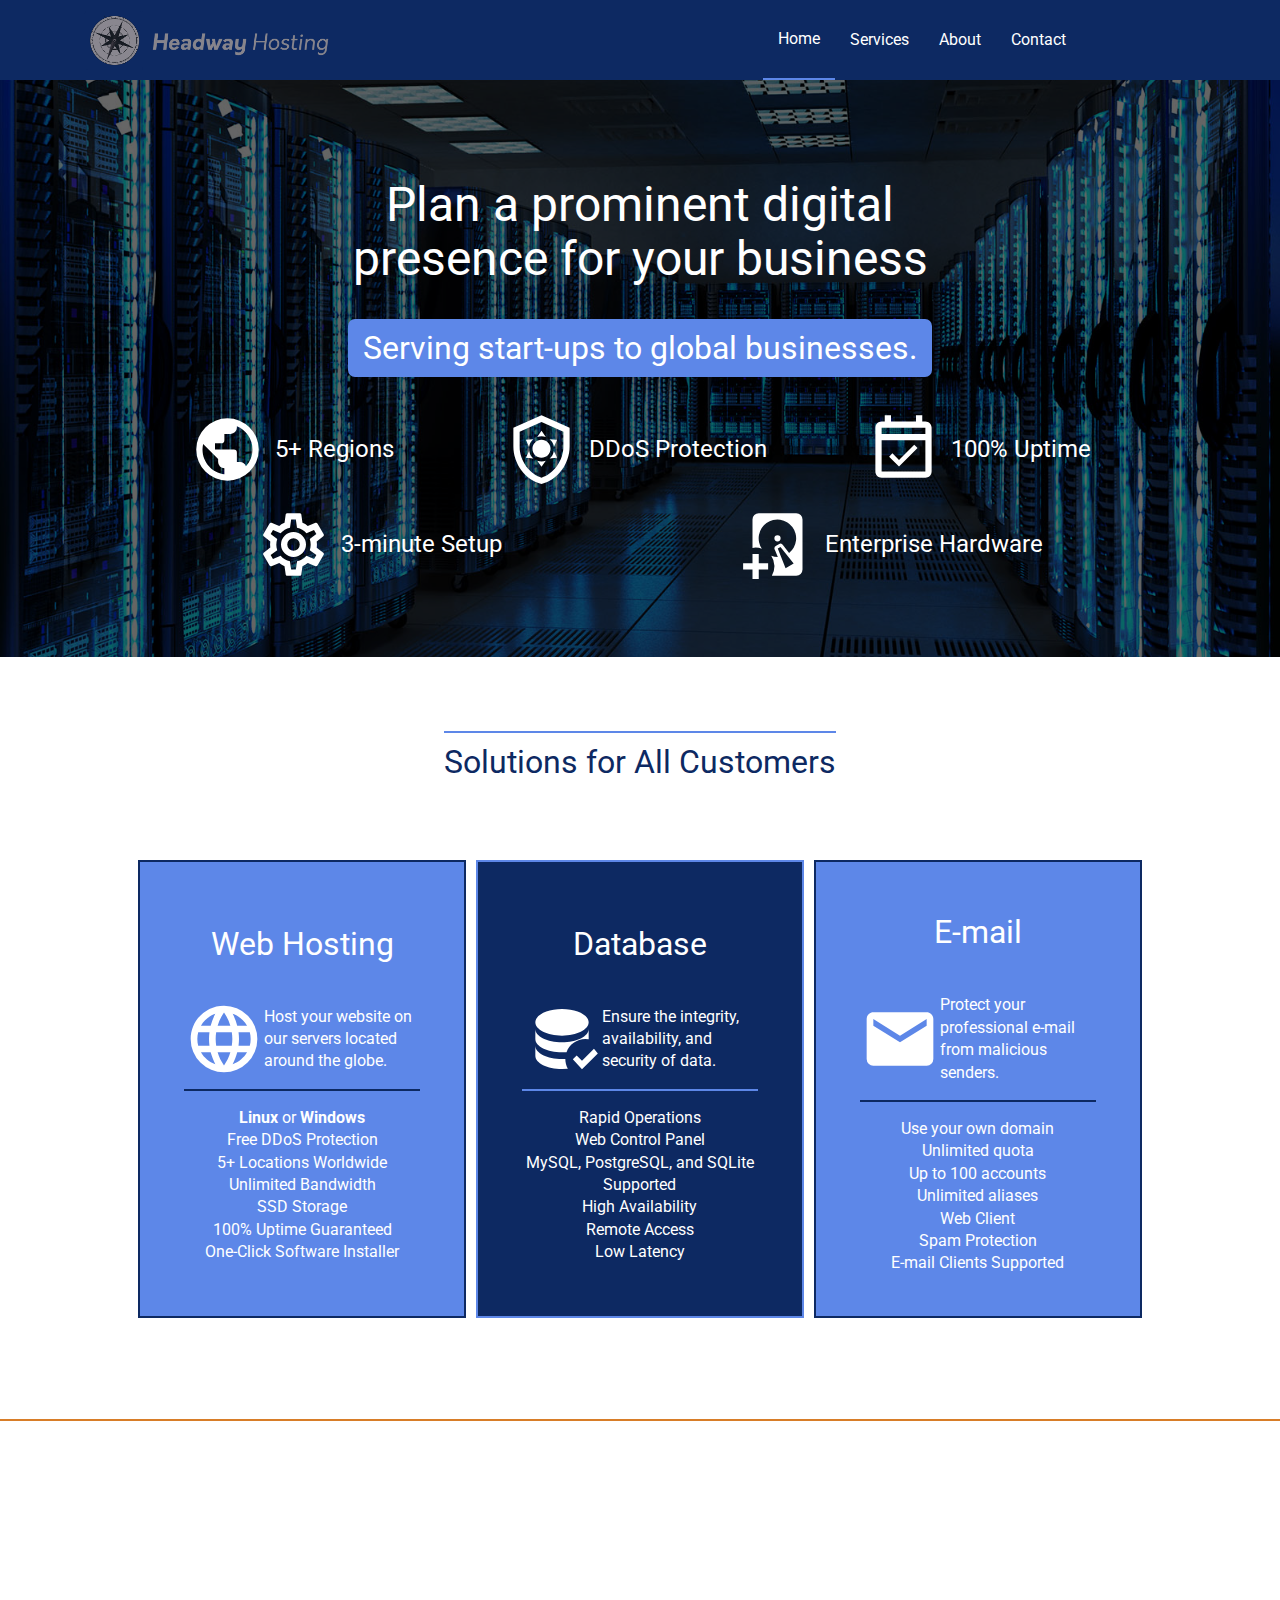
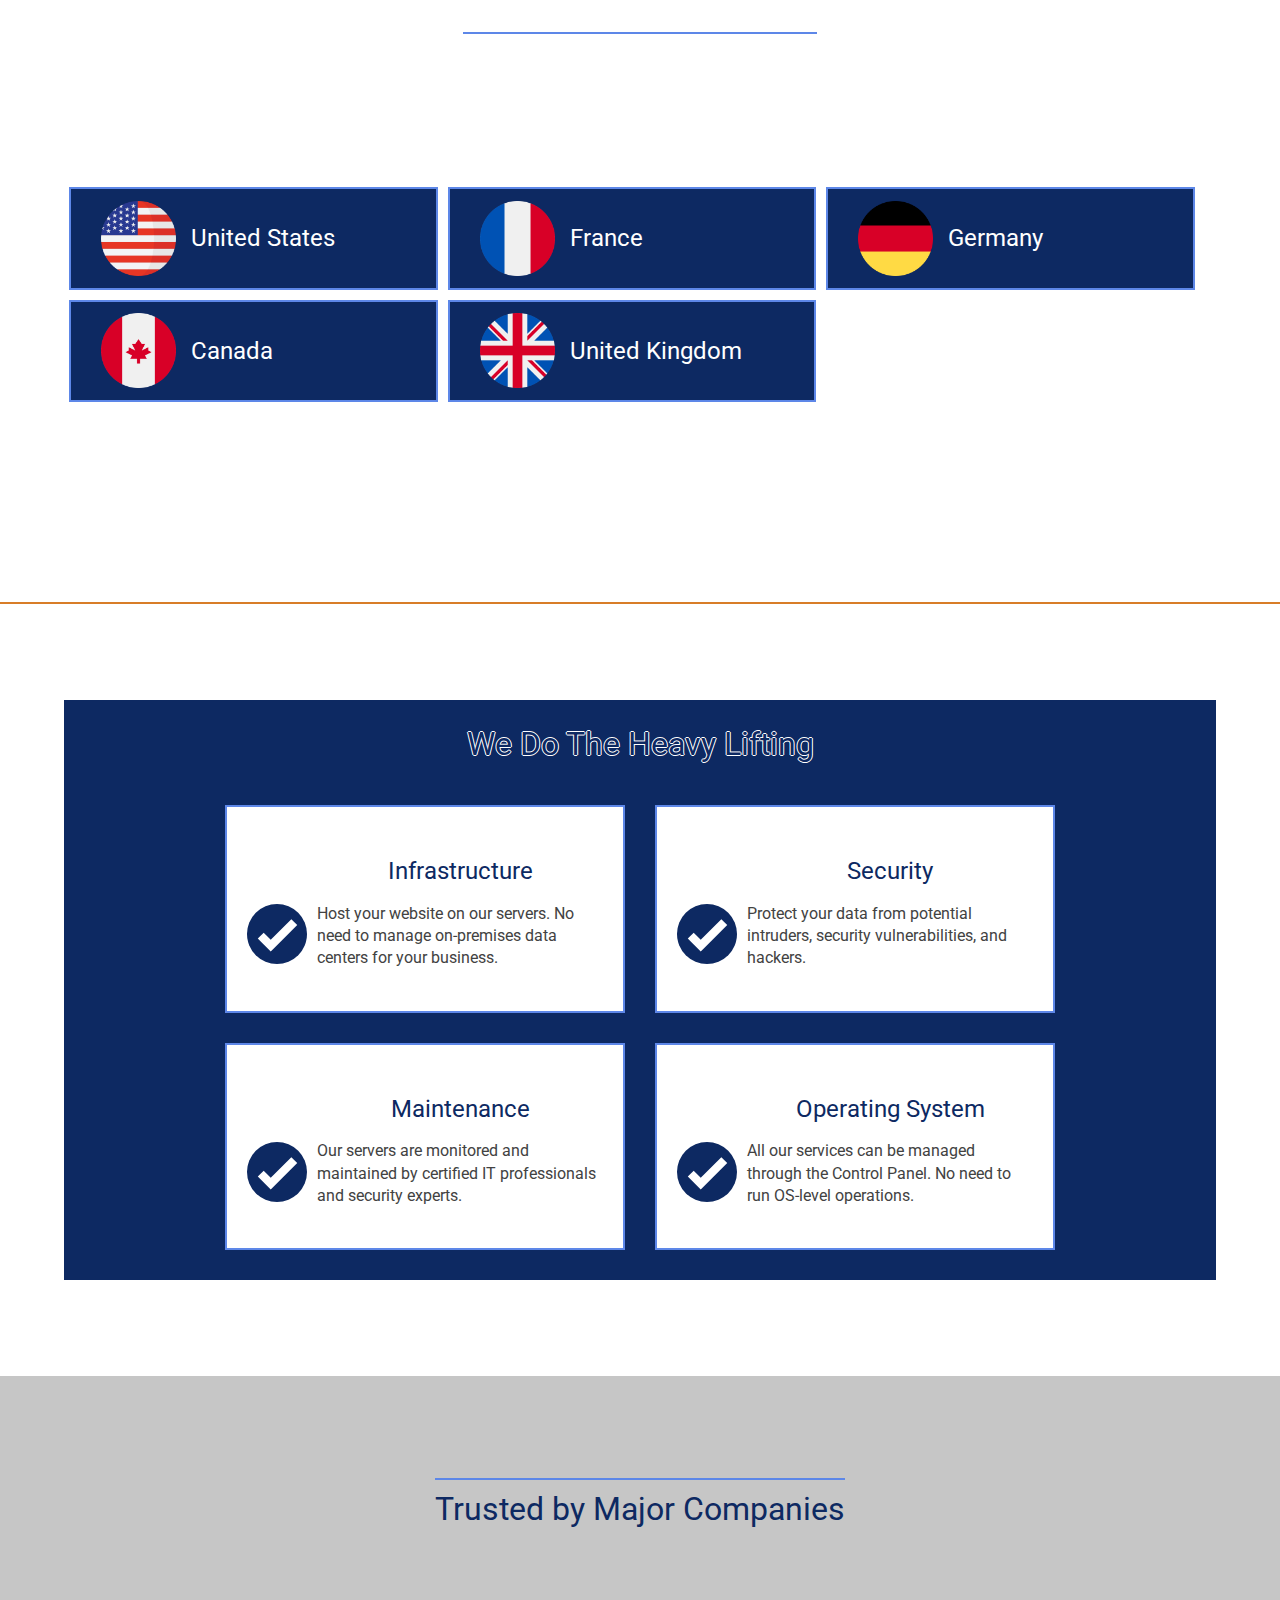
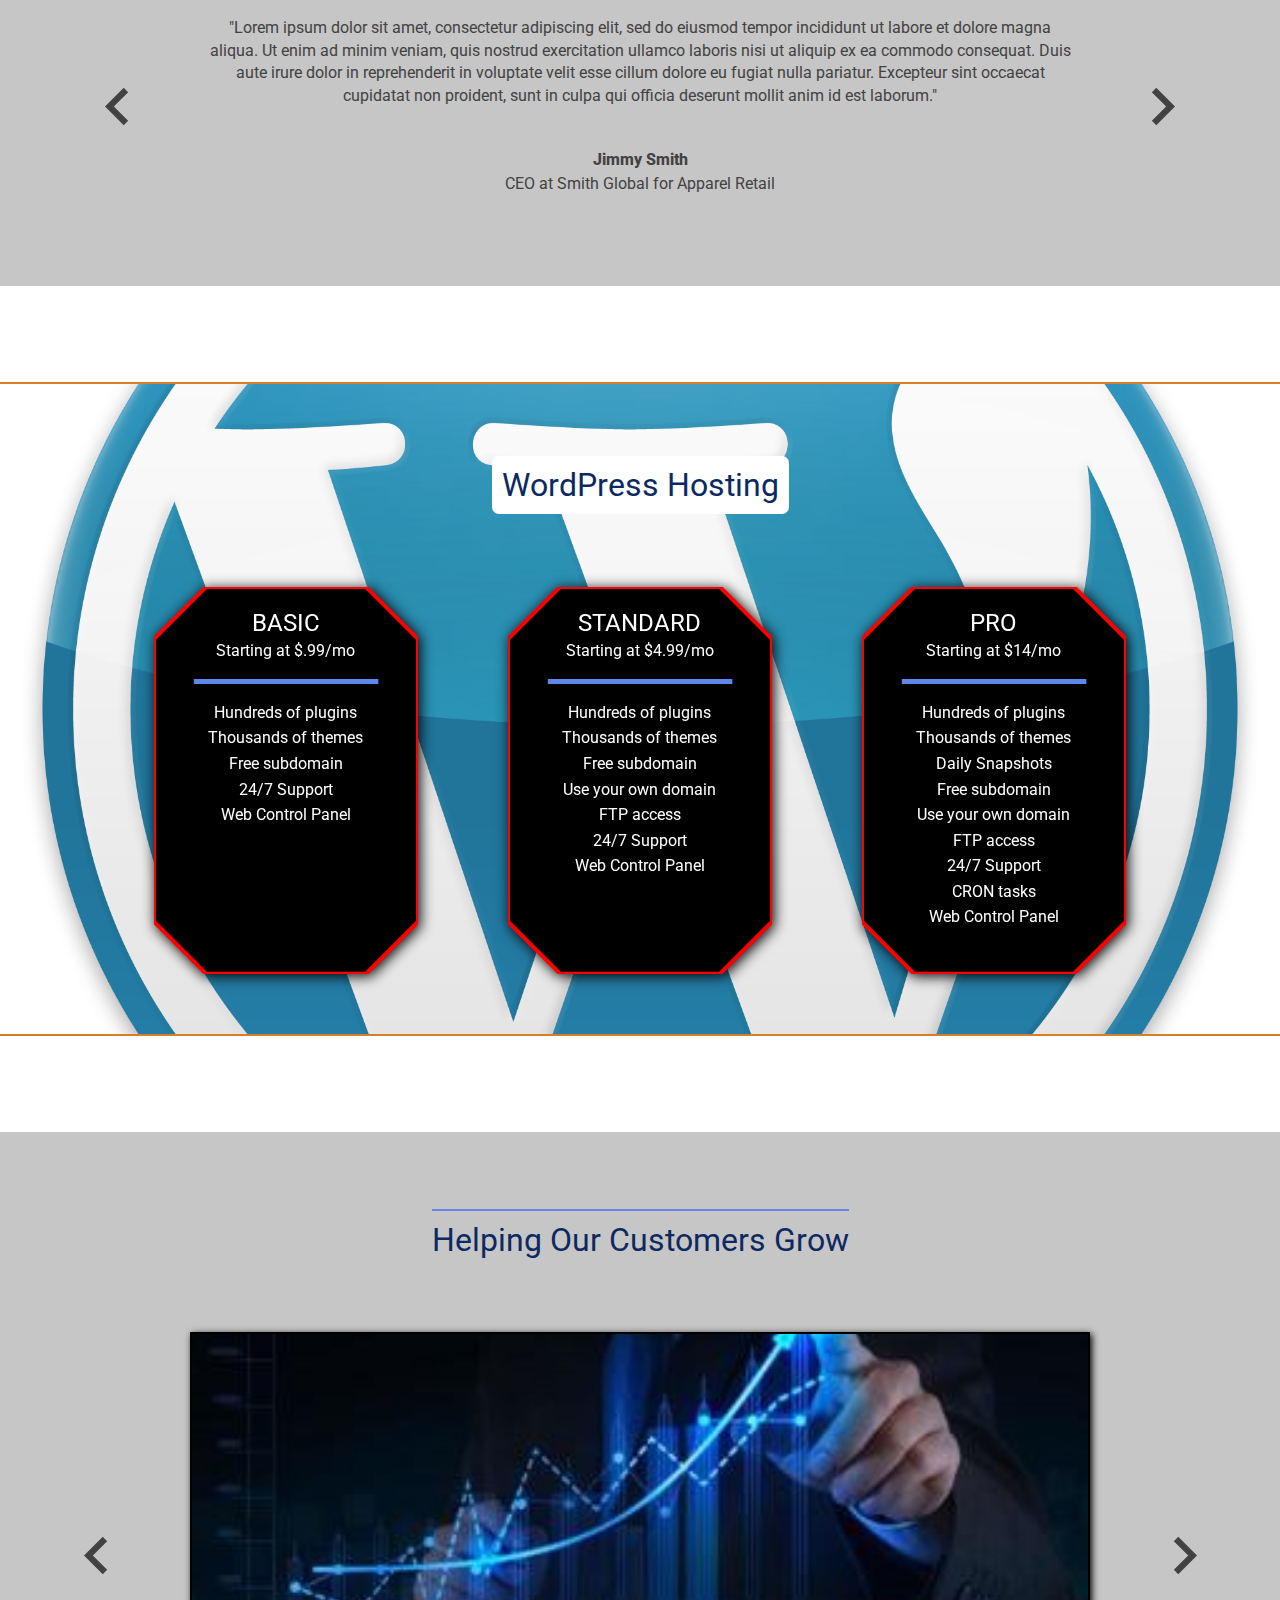
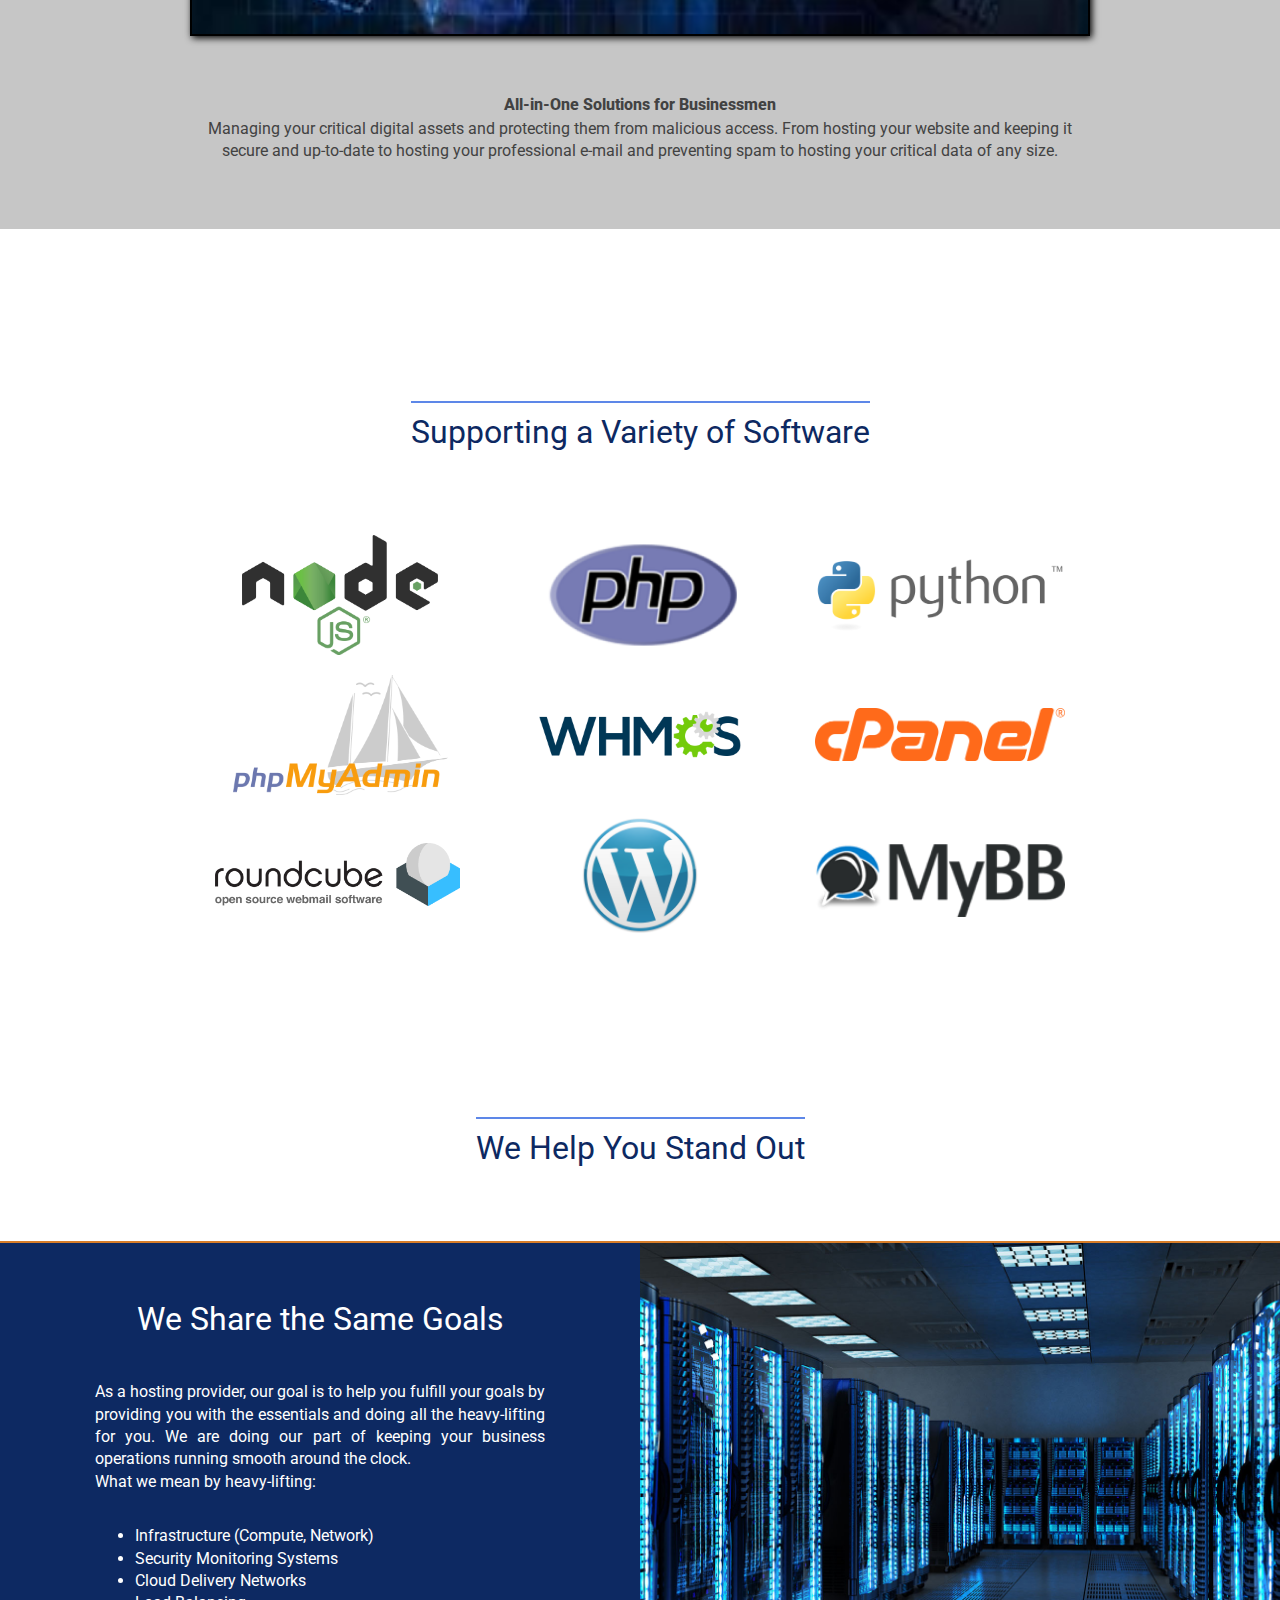
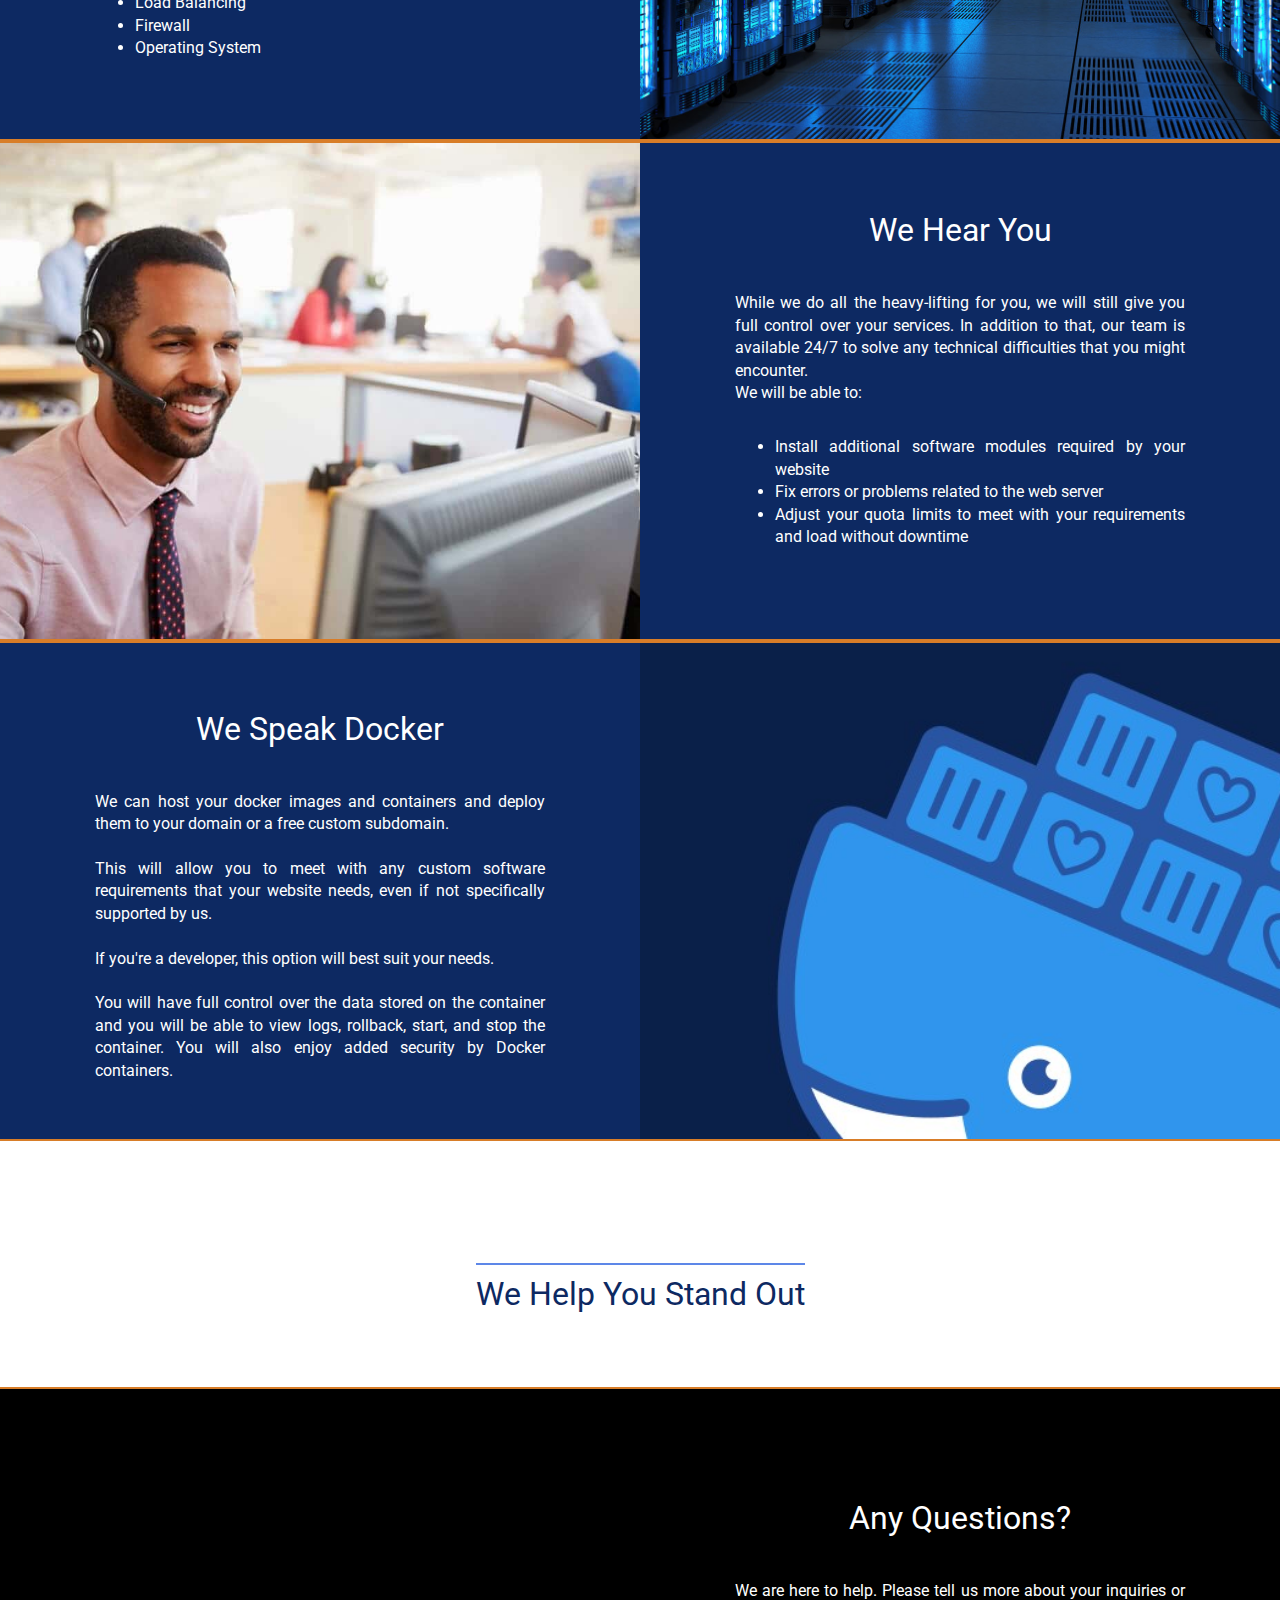
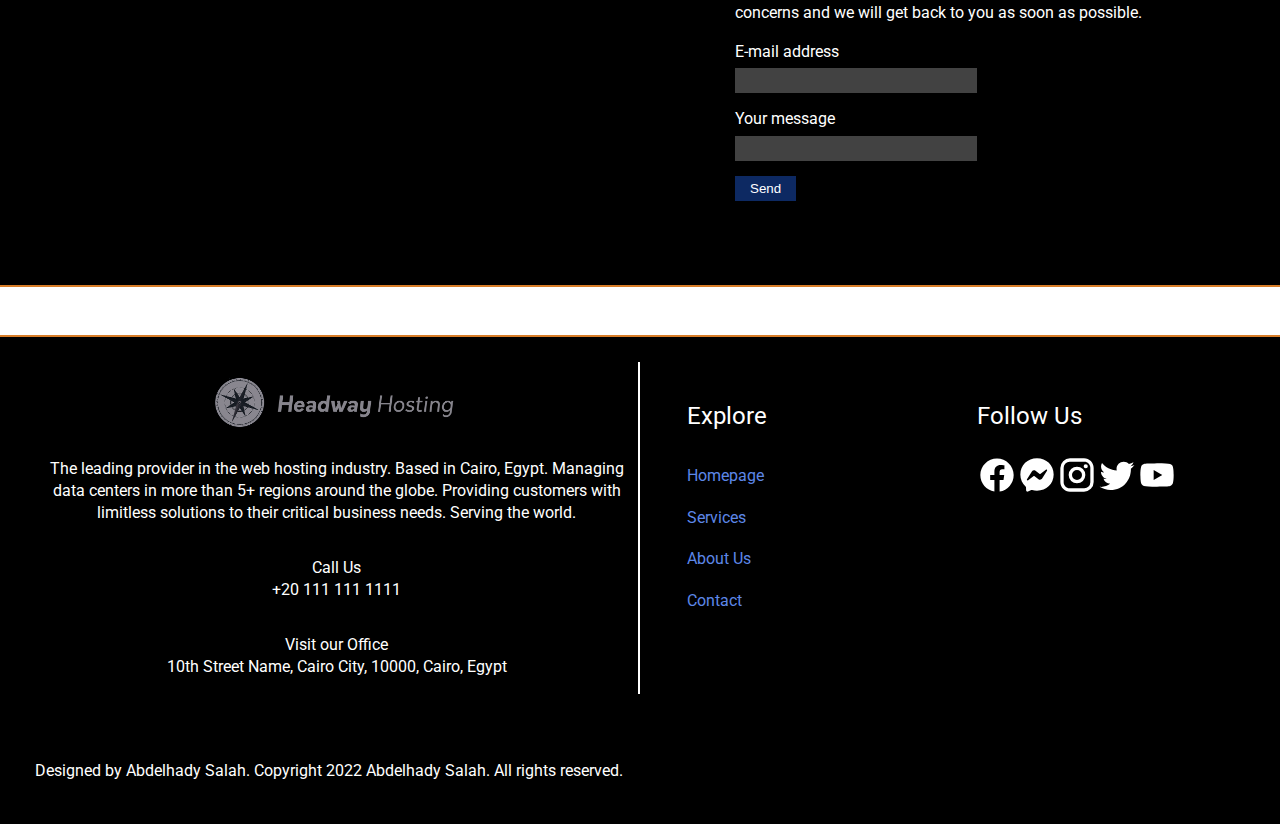
==== commit f8d7c7c7: "Responsive improvements" ====
--- a/index.html
+++ b/index.html
@@ -333,84 +333,90 @@
                     <h2 class="primary-color secondary-white-bg wp-hosting-heading border-radius">WordPress Hosting</h2>
                 </div>
                 <div class="section-row wp-hosting-cards">
-                    <div class="section-column-third">
-                        <div class="section-row wp-hosting-card">
-                            <svg viewBox="0 0 64 93.74168848049862" style="overflow: hidden;">
-                                <path
-                                    d="M51.4,0L12.6,0L0,12.6L0,81.14168848049863L12.6,93.74168848049862L51.4,93.74168848049862L64,81.14168848049863L64,12.6L51.4,0">
-                                </path>
-                                <path
-                                    d="M51.4,0L12.6,0L0,12.6L0,81.14168848049863L12.6,93.74168848049862L51.4,93.74168848049862L64,81.14168848049863L64,12.6L51.4,0"
-                                    stroke="#ff0000" stroke-width="4" stroke-linecap="butt" clip-path="url(#__id491)"
-                                    fill="none" vector-effect="non-scaling-stroke"></path>
-                            </svg>
-                            <div class="wp-hosting-card-content secondary-white-color">
-                                <h3 class="wp-hosting-plan-heading">BASIC</h3>
-                                <p class="wp-hosting-plan-pricing">Starting at $.99/mo</p>
-                                <div class="separator secondary-light-blue-bg"></div>
-                                <p class="wp-hosting-plan-text">Hundreds of plugins<br />
-                                    Thousands of themes<br />
-                                    Free subdomain<br />
-                                    24/7 Support<br />
-                                    Web Control Panel
-                                </p>
-                            </div>
-                        </div>
-                    </div>
-                    <div class="section-column-third">
-                        <div class="section-row wp-hosting-card">
-                            <svg viewBox="0 0 64 93.74168848049862" style="overflow: hidden;">
-                                <path
-                                    d="M51.4,0L12.6,0L0,12.6L0,81.14168848049863L12.6,93.74168848049862L51.4,93.74168848049862L64,81.14168848049863L64,12.6L51.4,0">
-                                </path>
-                                <path
-                                    d="M51.4,0L12.6,0L0,12.6L0,81.14168848049863L12.6,93.74168848049862L51.4,93.74168848049862L64,81.14168848049863L64,12.6L51.4,0"
-                                    stroke="#ff0000" stroke-width="4" stroke-linecap="butt" clip-path="url(#__id491)"
-                                    fill="none" vector-effect="non-scaling-stroke"></path>
-                            </svg>
-                            <div class="wp-hosting-card-content secondary-white-color">
-                                <h3 class="wp-hosting-plan-heading">STANDARD</h3>
-                                <p class="wp-hosting-plan-pricing">Starting at $4.99/mo</p>
-                                <div class="separator secondary-light-blue-bg"></div>
-                                <p class="wp-hosting-plan-text">Hundreds of plugins<br />
-                                    Thousands of themes<br />
-                                    Free subdomain<br />
-                                    Use your own domain<br />
-                                    FTP access<br />
-                                    24/7 Support<br />
-                                    Web Control Panel
-                                </p>
-                            </div>
-                        </div>
-                    </div>
-                    <div class="section-column-third">
-                        <div class="section-row wp-hosting-card">
-                            <svg viewBox="0 0 64 93.74168848049862" style="overflow: hidden;">
-                                <path
-                                    d="M51.4,0L12.6,0L0,12.6L0,81.14168848049863L12.6,93.74168848049862L51.4,93.74168848049862L64,81.14168848049863L64,12.6L51.4,0">
-                                </path>
-                                <path
-                                    d="M51.4,0L12.6,0L0,12.6L0,81.14168848049863L12.6,93.74168848049862L51.4,93.74168848049862L64,81.14168848049863L64,12.6L51.4,0"
-                                    stroke="#ff0000" stroke-width="4" stroke-linecap="butt" clip-path="url(#__id491)"
-                                    fill="none" vector-effect="non-scaling-stroke"></path>
-                            </svg>
-                            <div class="wp-hosting-card-content secondary-white-color">
-                                <h3 class="wp-hosting-plan-heading">PRO</h3>
-                                <p class="wp-hosting-plan-pricing">Starting at $14/mo</p>
-                                <div class="separator secondary-light-blue-bg"></div>
-                                <p class="wp-hosting-plan-text">Hundreds of plugins<br />
-                                    Thousands of themes<br />
-                                    Daily Snapshots<br />
-                                    Free subdomain<br />
-                                    Use your own domain<br />
-                                    FTP access<br />
-                                    24/7 Support<br />
-                                    CRON tasks<br />
-                                    Web Control Panel
-                                </p>
-                            </div>
-                        </div>
-                    </div>
+                    <a href="http:///github.com/h2othedev/headway-hosting-theme" target="_blank" rel="noopener noreferrer">
+                        <div class="section-column-third">
+                            <div class="section-row wp-hosting-card">
+                                <svg viewBox="0 0 64 93.74168848049862" style="overflow: hidden;">
+                                    <path
+                                        d="M51.4,0L12.6,0L0,12.6L0,81.14168848049863L12.6,93.74168848049862L51.4,93.74168848049862L64,81.14168848049863L64,12.6L51.4,0">
+                                    </path>
+                                    <path
+                                        d="M51.4,0L12.6,0L0,12.6L0,81.14168848049863L12.6,93.74168848049862L51.4,93.74168848049862L64,81.14168848049863L64,12.6L51.4,0"
+                                        stroke="#ff0000" stroke-width="4" stroke-linecap="butt" clip-path="url(#__id491)"
+                                        fill="none" vector-effect="non-scaling-stroke"></path>
+                                </svg>
+                                <div class="wp-hosting-card-content secondary-white-color">
+                                    <h3 class="wp-hosting-plan-heading">BASIC</h3>
+                                    <p class="wp-hosting-plan-pricing">Starting at $.99/mo</p>
+                                    <div class="separator secondary-light-blue-bg"></div>
+                                    <p class="wp-hosting-plan-text">Hundreds of plugins<br />
+                                        Thousands of themes<br />
+                                        Free subdomain<br />
+                                        24/7 Support<br />
+                                        Web Control Panel
+                                    </p>
+                                </div>
+                            </div>
+                        </div>
+                    </a>
+                    <a href="http:///github.com/h2othedev/headway-hosting-theme" target="_blank" rel="noopener noreferrer">
+                        <div class="section-column-third">
+                            <div class="section-row wp-hosting-card">
+                                <svg viewBox="0 0 64 93.74168848049862" style="overflow: hidden;">
+                                    <path
+                                        d="M51.4,0L12.6,0L0,12.6L0,81.14168848049863L12.6,93.74168848049862L51.4,93.74168848049862L64,81.14168848049863L64,12.6L51.4,0">
+                                    </path>
+                                    <path
+                                        d="M51.4,0L12.6,0L0,12.6L0,81.14168848049863L12.6,93.74168848049862L51.4,93.74168848049862L64,81.14168848049863L64,12.6L51.4,0"
+                                        stroke="#ff0000" stroke-width="4" stroke-linecap="butt" clip-path="url(#__id491)"
+                                        fill="none" vector-effect="non-scaling-stroke"></path>
+                                </svg>
+                                <div class="wp-hosting-card-content secondary-white-color">
+                                    <h3 class="wp-hosting-plan-heading">STANDARD</h3>
+                                    <p class="wp-hosting-plan-pricing">Starting at $4.99/mo</p>
+                                    <div class="separator secondary-light-blue-bg"></div>
+                                    <p class="wp-hosting-plan-text">Hundreds of plugins<br />
+                                        Thousands of themes<br />
+                                        Free subdomain<br />
+                                        Use your own domain<br />
+                                        FTP access<br />
+                                        24/7 Support<br />
+                                        Web Control Panel
+                                    </p>
+                                </div>
+                            </div>
+                        </div>
+                    </a>
+                    <a href="http:///github.com/h2othedev/headway-hosting-theme" target="_blank" rel="noopener noreferrer">
+                        <div class="section-column-third">
+                            <div class="section-row wp-hosting-card">
+                                <svg viewBox="0 0 64 93.74168848049862" style="overflow: hidden;">
+                                    <path
+                                        d="M51.4,0L12.6,0L0,12.6L0,81.14168848049863L12.6,93.74168848049862L51.4,93.74168848049862L64,81.14168848049863L64,12.6L51.4,0">
+                                    </path>
+                                    <path
+                                        d="M51.4,0L12.6,0L0,12.6L0,81.14168848049863L12.6,93.74168848049862L51.4,93.74168848049862L64,81.14168848049863L64,12.6L51.4,0"
+                                        stroke="#ff0000" stroke-width="4" stroke-linecap="butt" clip-path="url(#__id491)"
+                                        fill="none" vector-effect="non-scaling-stroke"></path>
+                                </svg>
+                                <div class="wp-hosting-card-content secondary-white-color">
+                                    <h3 class="wp-hosting-plan-heading">PRO</h3>
+                                    <p class="wp-hosting-plan-pricing">Starting at $14/mo</p>
+                                    <div class="separator secondary-light-blue-bg"></div>
+                                    <p class="wp-hosting-plan-text">Hundreds of plugins<br />
+                                        Thousands of themes<br />
+                                        Daily Snapshots<br />
+                                        Free subdomain<br />
+                                        Use your own domain<br />
+                                        FTP access<br />
+                                        24/7 Support<br />
+                                        CRON tasks<br />
+                                        Web Control Panel
+                                    </p>
+                                </div>
+                            </div>
+                        </div>
+                    </a>
                 </div>
             </div>
         </section>
--- a/style.css
+++ b/style.css
@@ -279,8 +279,8 @@
 
 @media screen and (max-width: 768px) {
     .header-content {
-        padding-left: 0;
-        padding-right: 0;
+        padding-left: 5px;
+        padding-right: 5px;
     }
 }
 
@@ -362,6 +362,8 @@
     }
     .mobile-logo-nav {
         display: flex;
+        padding-left: 5px;
+        padding-right: 5px;
     }
     .mobile-menu-nav {
         display: flex;
@@ -465,6 +467,7 @@
     background-size: cover;
     padding: 65px 0;
     position: relative;
+    background-position: center;
 }
 
 .hero-overlay {
@@ -493,10 +496,14 @@
 }
 
 @media screen and (max-width: 768px) {
+    .section-hero {
+        min-height: 77vh;
+    }
+
     .hero-subheading {
         width: 98%;
         margin: 0 auto;
-        padding: 0;
+        padding: 5px;
         box-sizing: border-box;
     }
 
@@ -510,6 +517,10 @@
 
     .hero-text {
         margin: 0 25px;
+    }
+
+    .hero-icon-row {
+        display: block!important;
     }
 }
 
@@ -525,7 +536,7 @@
     align-items: center;
     box-sizing: border-box;
     margin: 0 auto;
-    width: 75%;
+    width: 80%;
     padding-top: 25px;
 }
 
@@ -545,6 +556,11 @@
     justify-content: center;
     margin: 10px 75px;
     flex: 1;
+    cursor: pointer;
+}
+
+.hero-icon:hover {
+    filter: invert(25%);
 }
 
 .hero-icon img {
@@ -780,10 +796,11 @@
     cursor: pointer;
     transition: 1s filter;
     box-sizing: border-box;
+    filter: drop-shadow(2px 2px 7px black);
 }
 
 .wp-hosting-card:hover {
-    filter: drop-shadow(2px 2px 7px black);
+    filter: drop-shadow(5px 5px 14px black);
 }
 
 .wp-hosting-card svg {
@@ -806,6 +823,7 @@
     overflow: hidden;
     overflow-y: scroll;
     transition: 1s padding;
+    width: 70%;
 }
 
 .wp-hosting-card-content::-webkit-scrollbar {
@@ -851,6 +869,11 @@
     animation-iteration-count: 1;
 }
 
+.slider-image {
+    border: 2px solid black;
+    box-shadow: 2px 2px 7px black;
+}
+
 @keyframes slider-fade-in {
     0% {
         opacity: 0;
@@ -895,12 +918,6 @@
     width: 75px;
     filter: invert(23%) sepia(0%) saturate(84%) hue-rotate(150deg) brightness(90%) contrast(82%);
     cursor: pointer;
-    top: 125px;
-    position: relative;
-}
-
-.slider-prev-col, .slider-next-col {
-    align-self: flex-start;
 }
 
 @media screen and (max-width: 768px) {
@@ -923,6 +940,44 @@
     background-size: contain;
     padding: 10px 25px;
     margin: 10px 25px;
+    transition: 1s filter;
+}
+
+.software-logo:hover {
+    filter: grayscale(100%);
+    animation-name: software-logo-rotate;
+    animation-duration: 10s;
+    animation-iteration-count: 1;
+}
+
+@keyframes software-logo-rotate {
+    0% {
+        transform: rotate(0deg);
+    }
+    15% {
+        transform: rotate(90deg);
+    }
+    30% {
+        transform: rotate(180deg);
+    }
+    45% {
+        transform: rotate(90deg);
+    }
+    60% {
+        transform: rotate(0deg);
+    }
+    75% {
+        transform: rotate(-90deg);
+    }
+    90% {
+        transform: rotate(-180deg);
+    }
+    95% {
+        transform: rotate(-90deg);
+    }
+    100% {
+        transform: rotate(0deg);
+    }
 }
 
 /** Goals **/
@@ -1081,6 +1136,8 @@
 
 .about-container {
     text-align: center;
+    margin: 0 auto;
+    width: 70%;
 }
 
 .offers-main-container {
@@ -1096,6 +1153,11 @@
     padding: 15px 25px;
     text-align: center;
     margin-bottom: 15px;
+    cursor: pointer;
+}
+
+.offer-card:hover {
+    filter: saturate(0%);
 }
 
 .offer-card h3 {
@@ -1158,4 +1220,23 @@
 
 .submit-row {
     justify-content: space-between;
+}
+
+@media screen and (max-width: 768px) {
+    .contact-form-col-left {
+        flex: 0 0 100%;
+    }
+    .contact-form-col-right {
+        flex: 0 0 100%;
+    }
+    .contact-col-left {
+        flex: 0 0 100%;
+        margin-bottom: 25px;
+    }
+    .contact-col-right {
+        flex: 0 0 100%;
+    }
+    form.contact-form input[type=text], form.contact-form input[type=email] {
+        width: 100%;
+    }
 }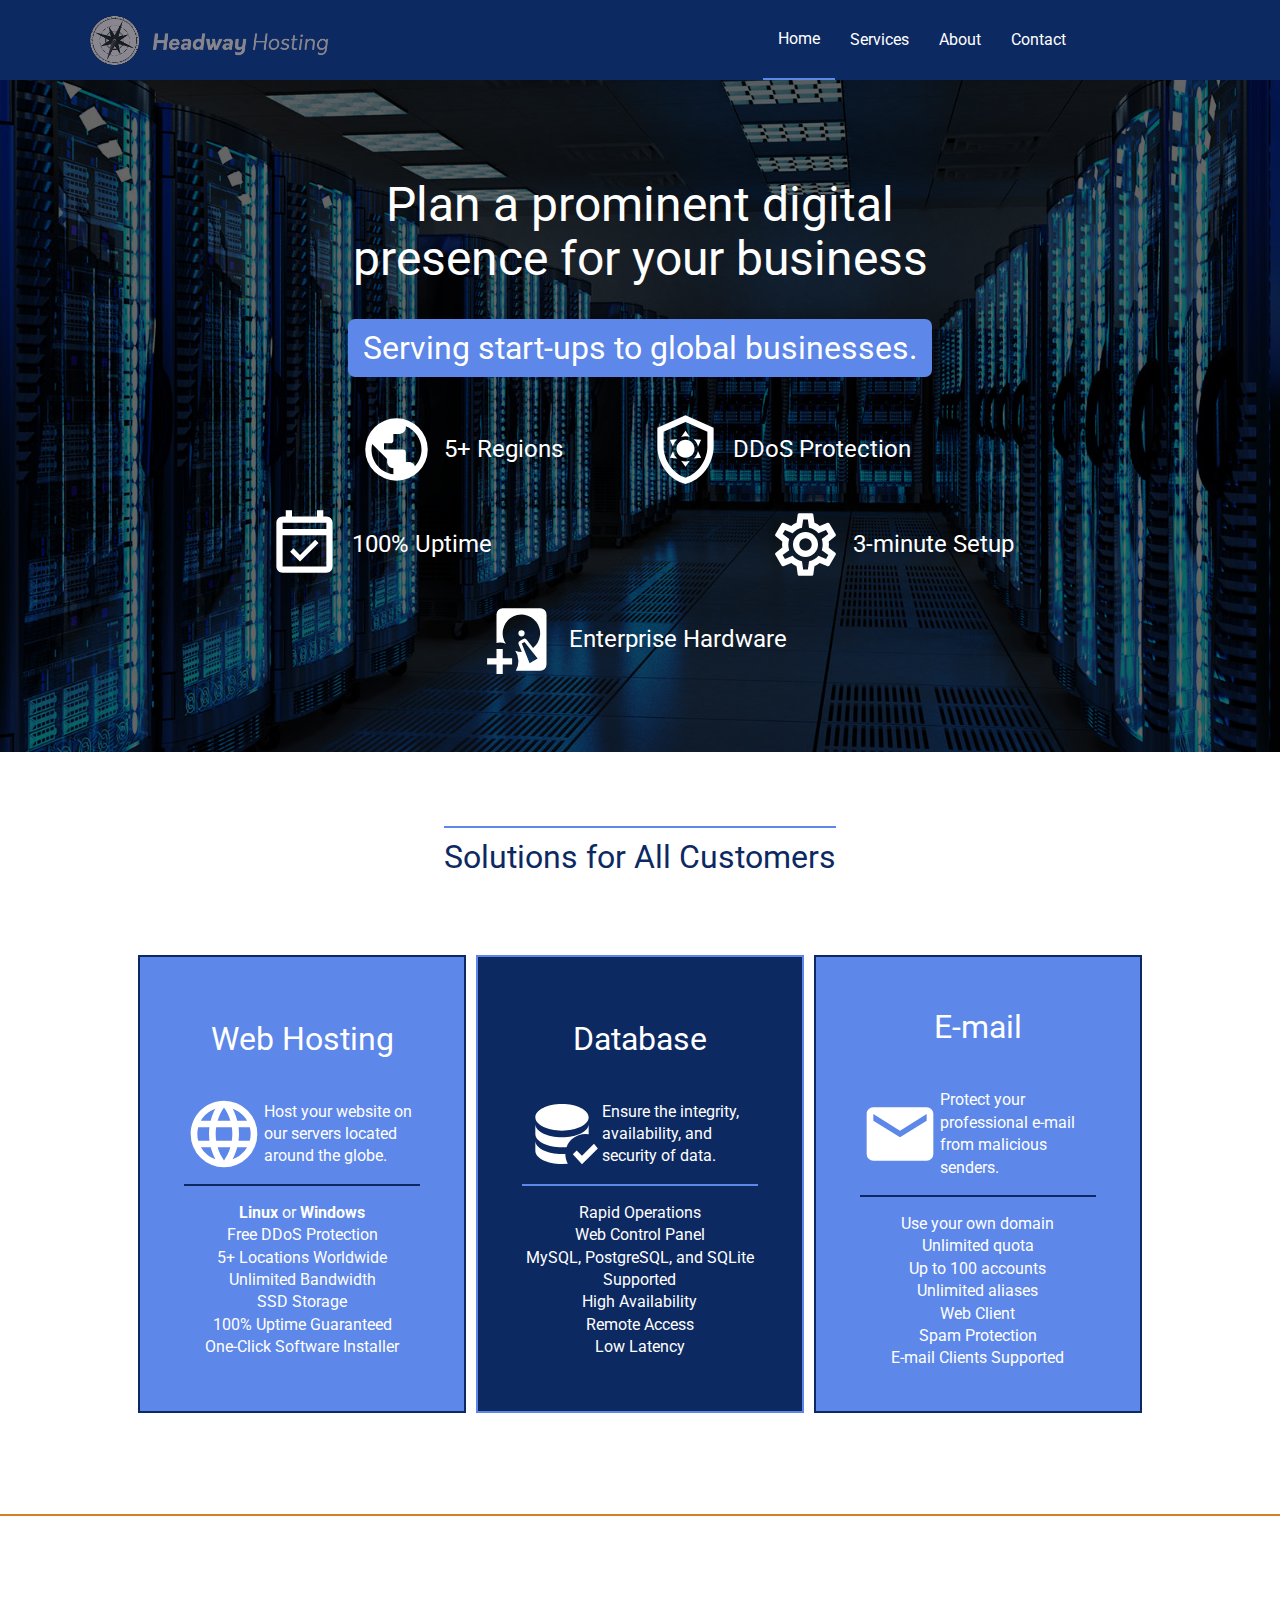
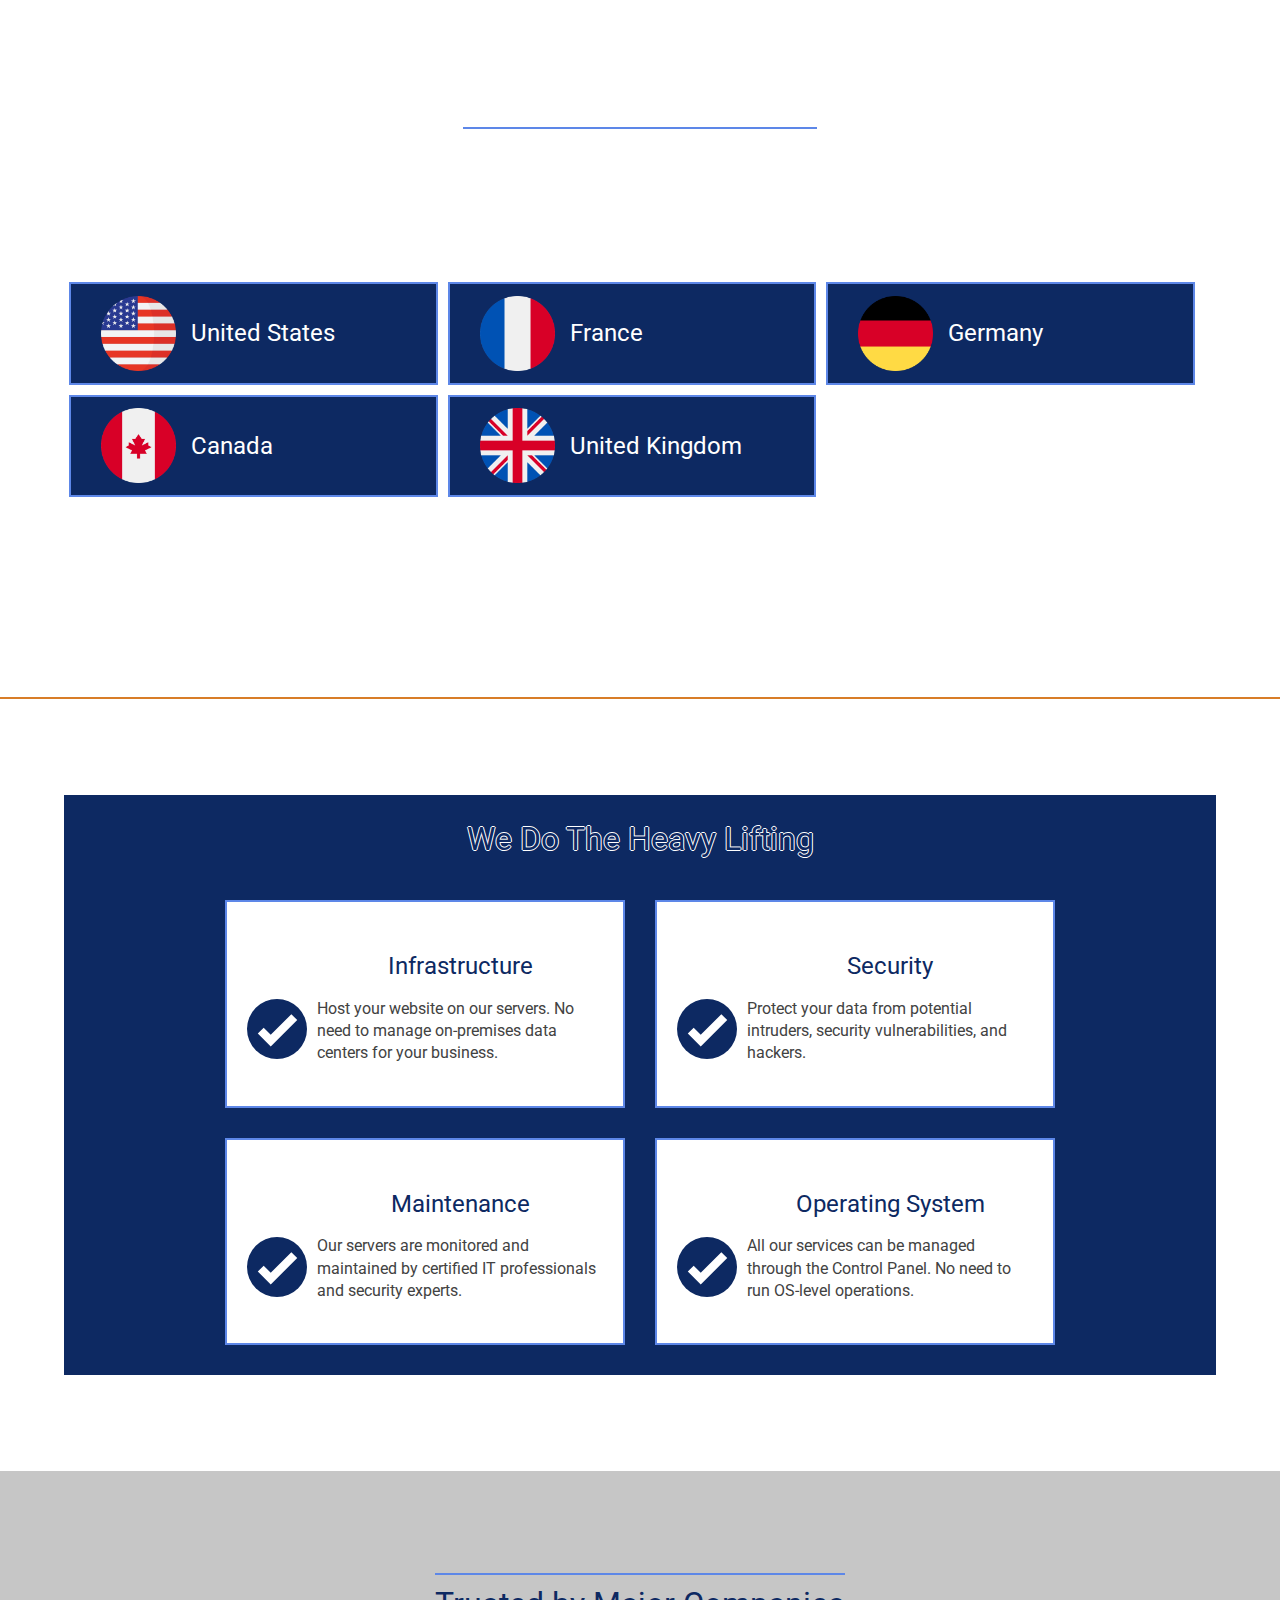
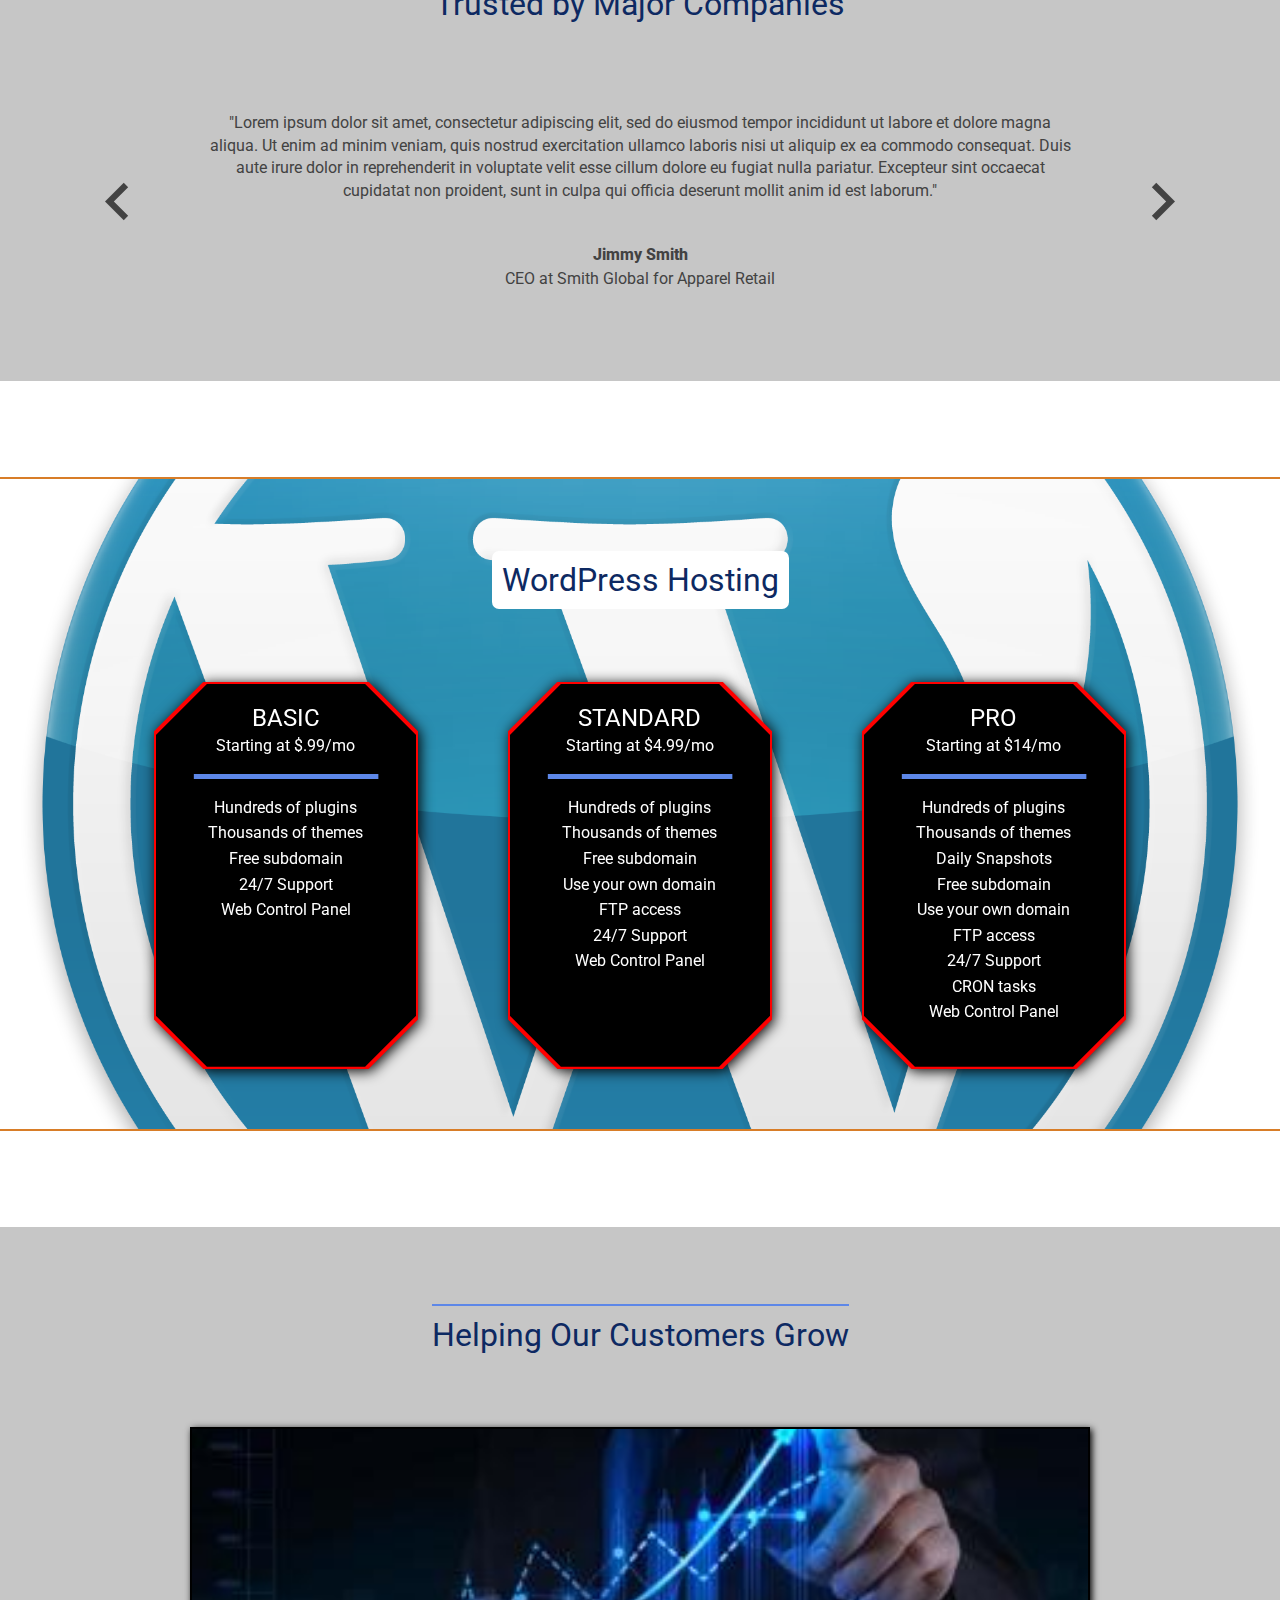
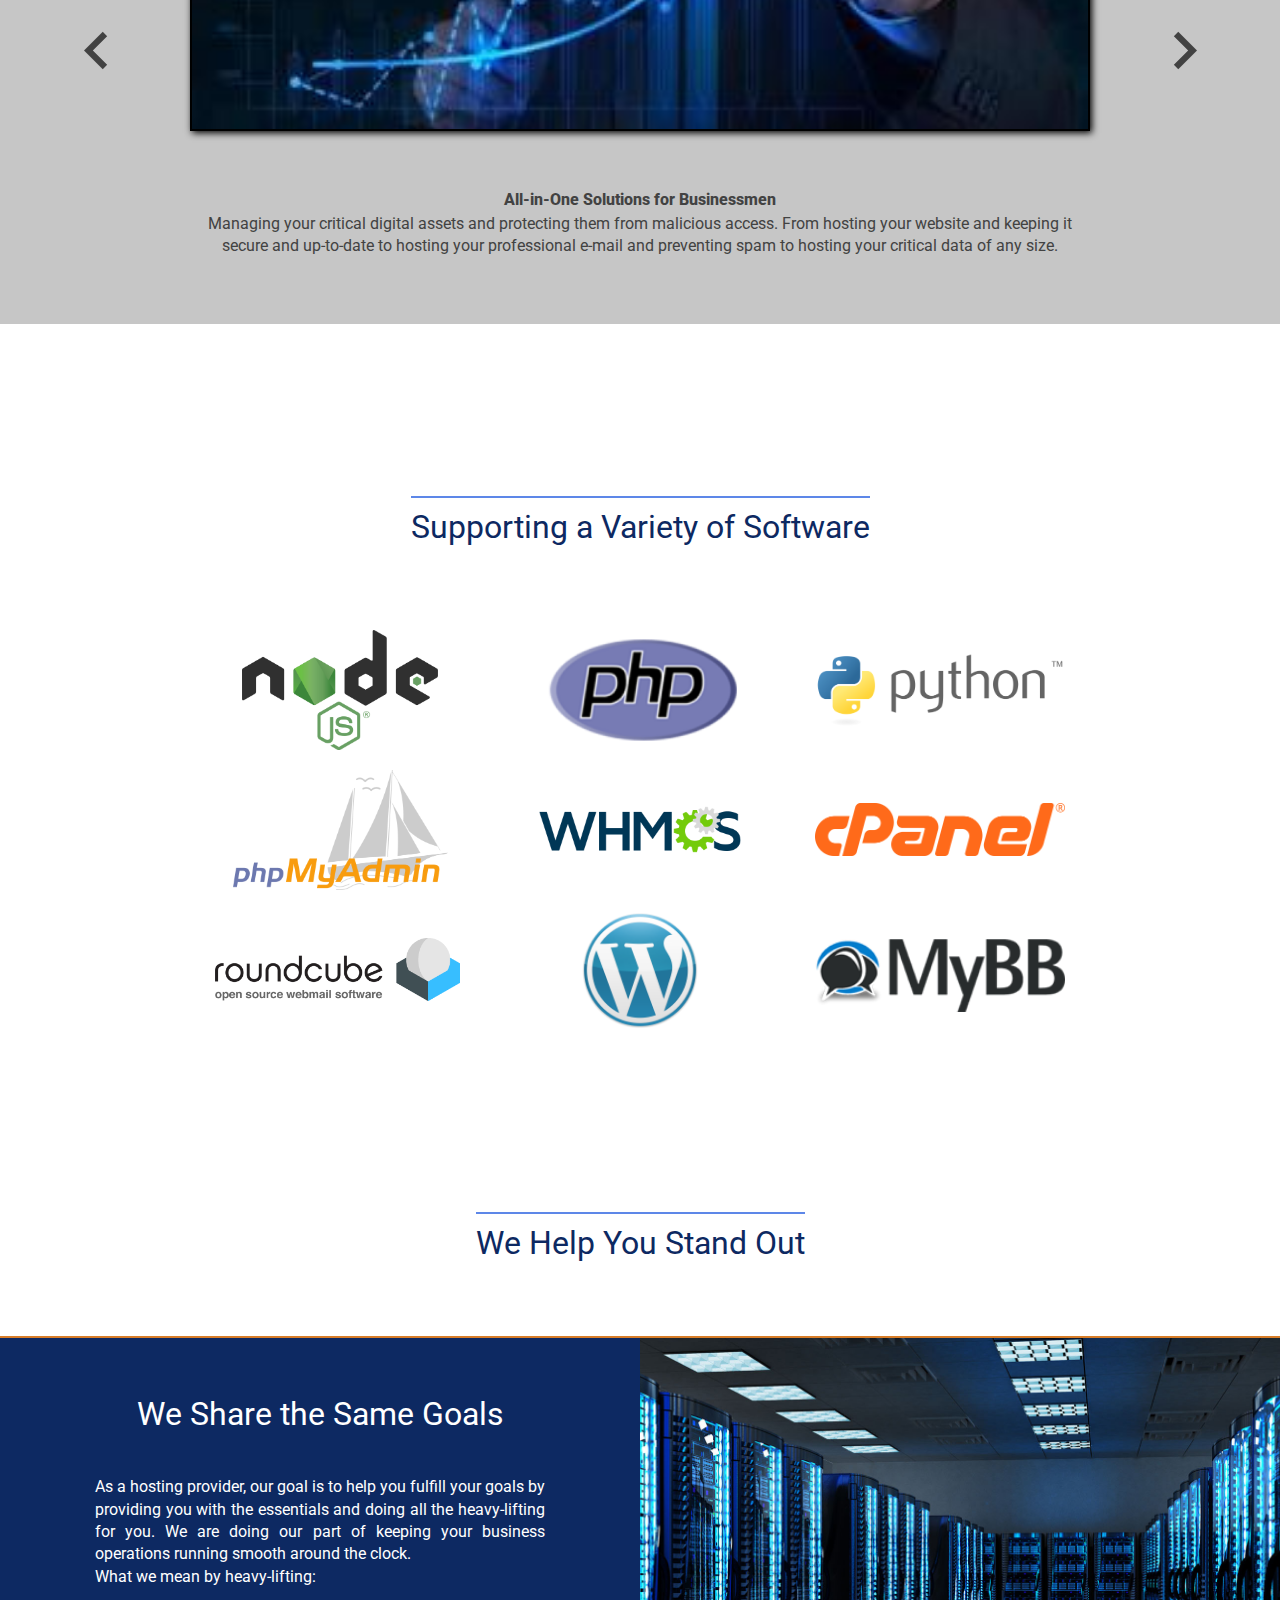
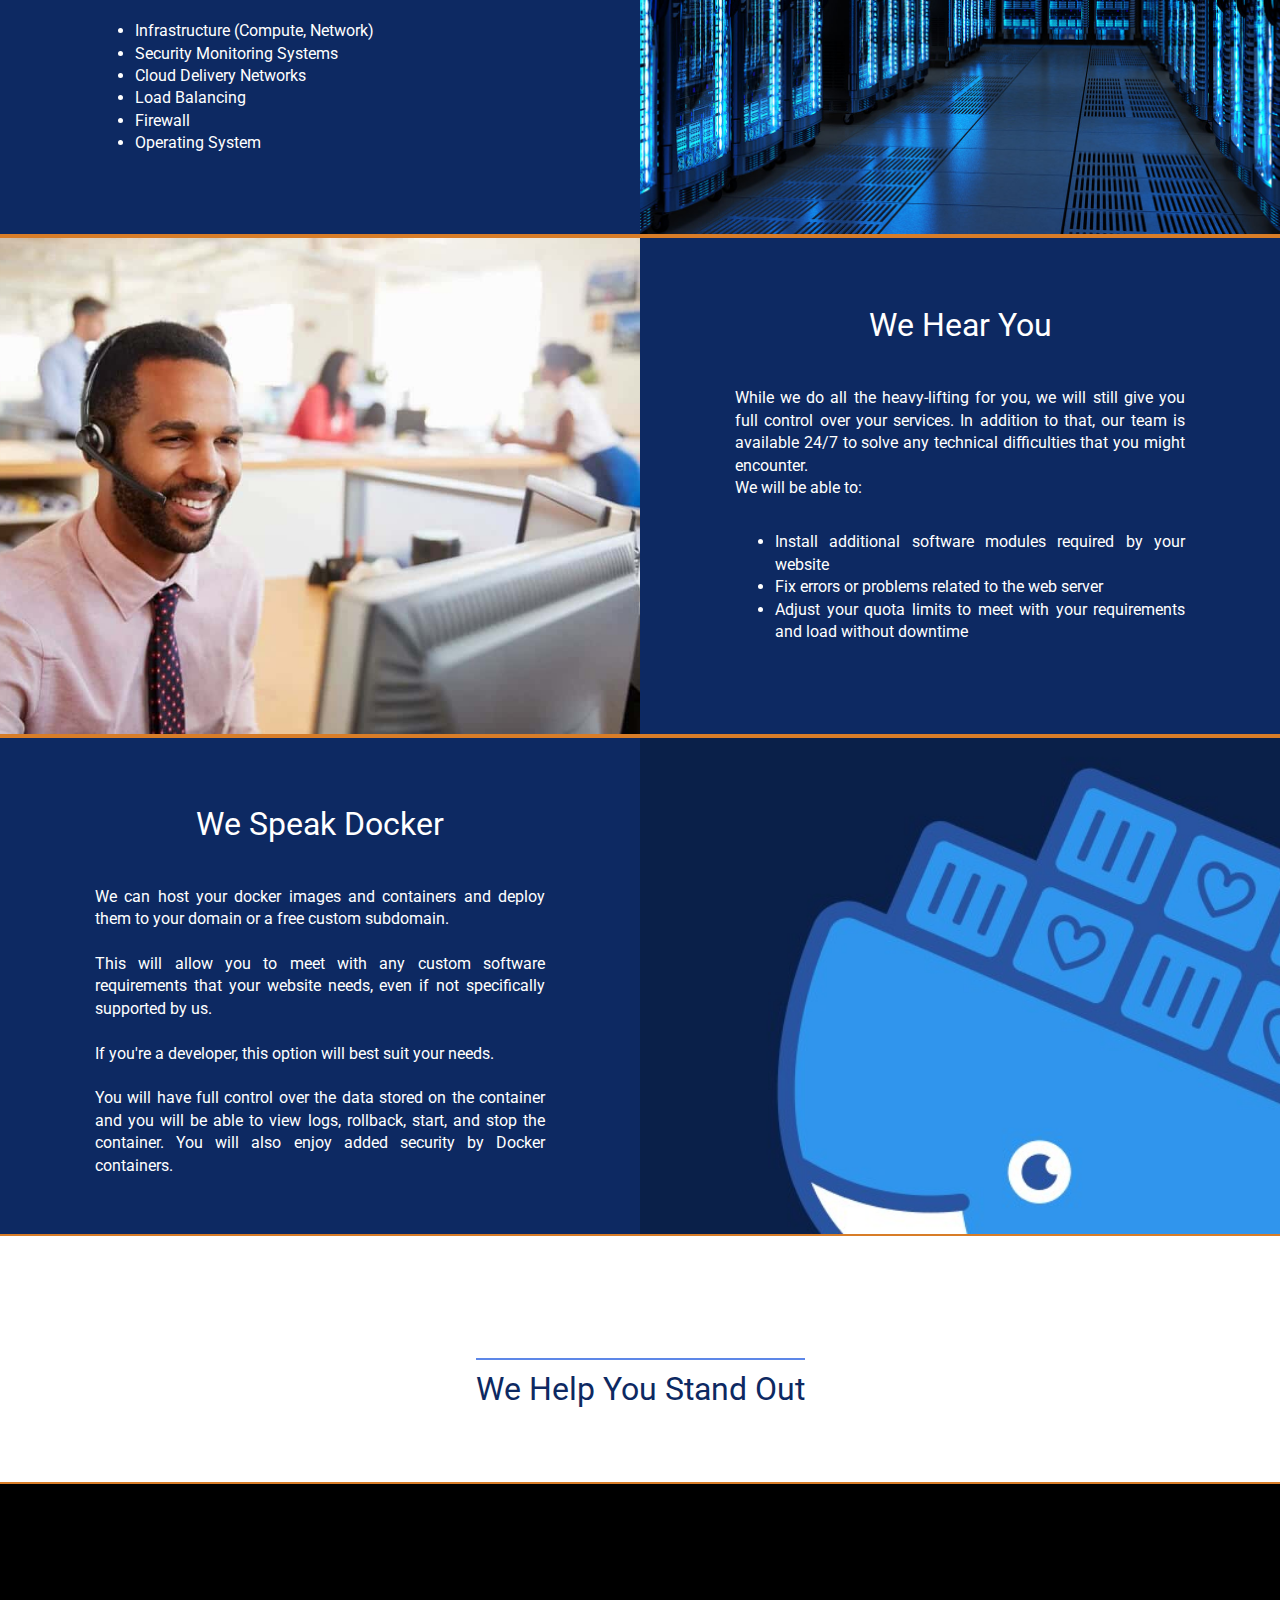
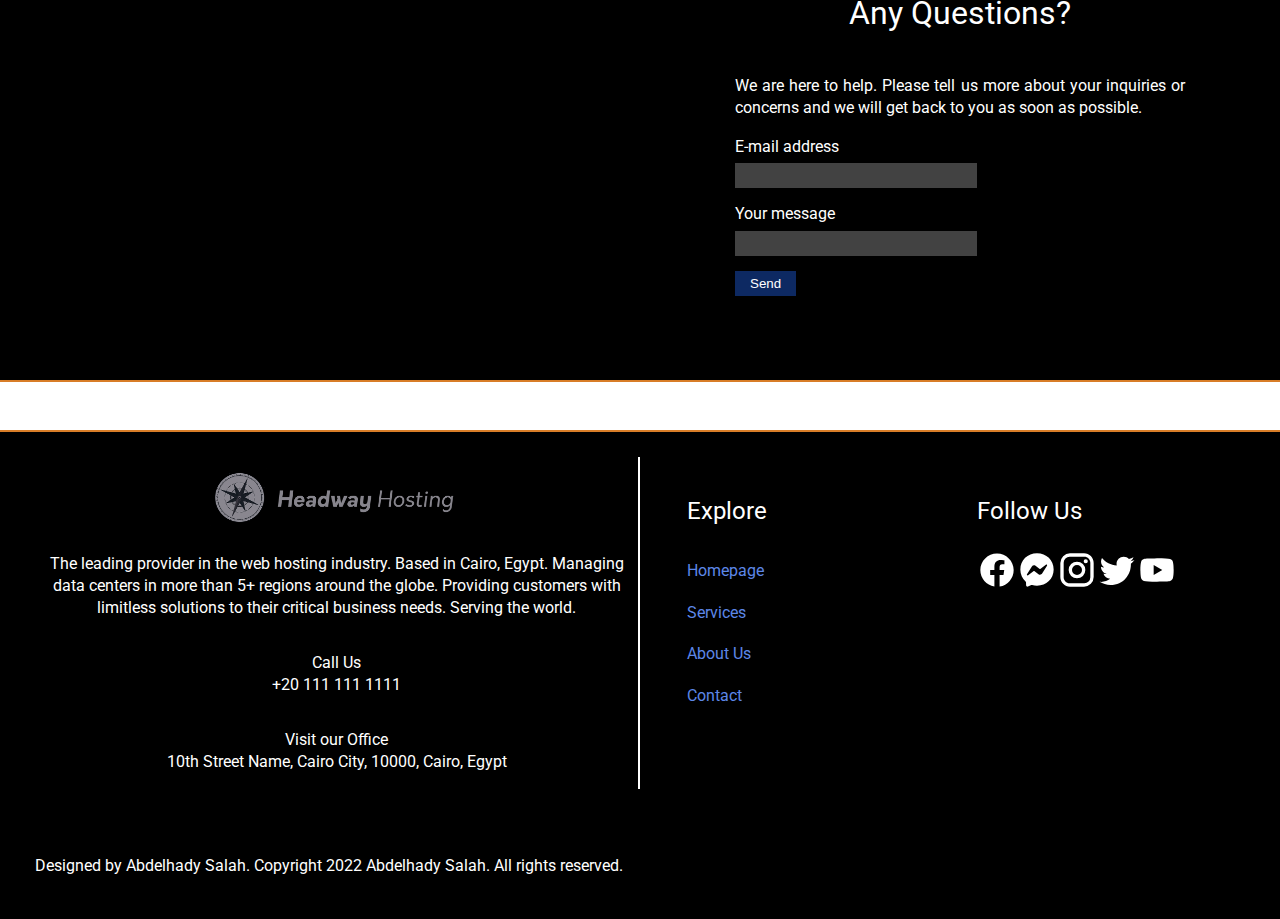
==== commit c35abcc8: "Fixes" ====
--- a/index.html
+++ b/index.html
@@ -83,6 +83,8 @@
                         <img src="./resources/icons/shield-sun-outline.svg" alt="DDoS Protection">
                         <h3>DDoS Protection</h3>
                     </div>
+                </div>
+                <div class="hero-icon-row">
                     <div class="hero-icon">
                         <img src="./resources/icons/calendar-check-outline.svg" alt="Hundred percent uptime">
                         <h3>100% Uptime</h3>
--- a/style.css
+++ b/style.css
@@ -150,12 +150,20 @@
     border-right: 2px solid #FFFFFF;
 }
 
+.secondary-white-border-top {
+    border-top: 2px solid #FFFFFF;
+}
+
 .secondary-black-color {
     color: #000000;
 }
 
 .secondary-black-bg {
     background-color: #000000;
+}
+
+.secondary-black-border {
+    border: 2px solid #000000;
 }
 
 .overlay-opacity {
@@ -402,7 +410,7 @@
     }
 
     .section-heading h2 {
-        margin: 45px;
+        margin: 75px;
     }
 }
 
@@ -1239,4 +1247,56 @@
     form.contact-form input[type=text], form.contact-form input[type=email] {
         width: 100%;
     }
+}
+
+/** Hosting Plans / Services **/
+
+.hosting-container {
+    padding: 45px 0;
+}
+
+.hosting-card {
+    margin: 5px;
+    display: flex;
+    flex-direction: column;
+    align-items: center;
+    max-width: 275px;
+    border-radius: 5px;
+    overflow: hidden;
+}
+
+.hosting-card-content {
+    text-align: center;
+    width: 60%;
+}
+
+.hosting-plan-heading {
+    margin-bottom: 0;
+    line-height: 1;
+    text-transform: uppercase;
+}
+
+.hosting-plan-pricing {
+    margin-top: 5px;
+}
+
+.hosting-plan-text {
+    line-height: 1.6rem;
+}
+
+.order-now {
+    text-align: center;
+    width: 94%;
+    padding: 10px;
+    font-size: 1.6rem;
+    transition: 1s color, 1s background-color;
+}
+
+.order-now:hover {
+    background-color: transparent;
+    color: white;
+}
+
+.order-now a {
+    color: inherit;
 }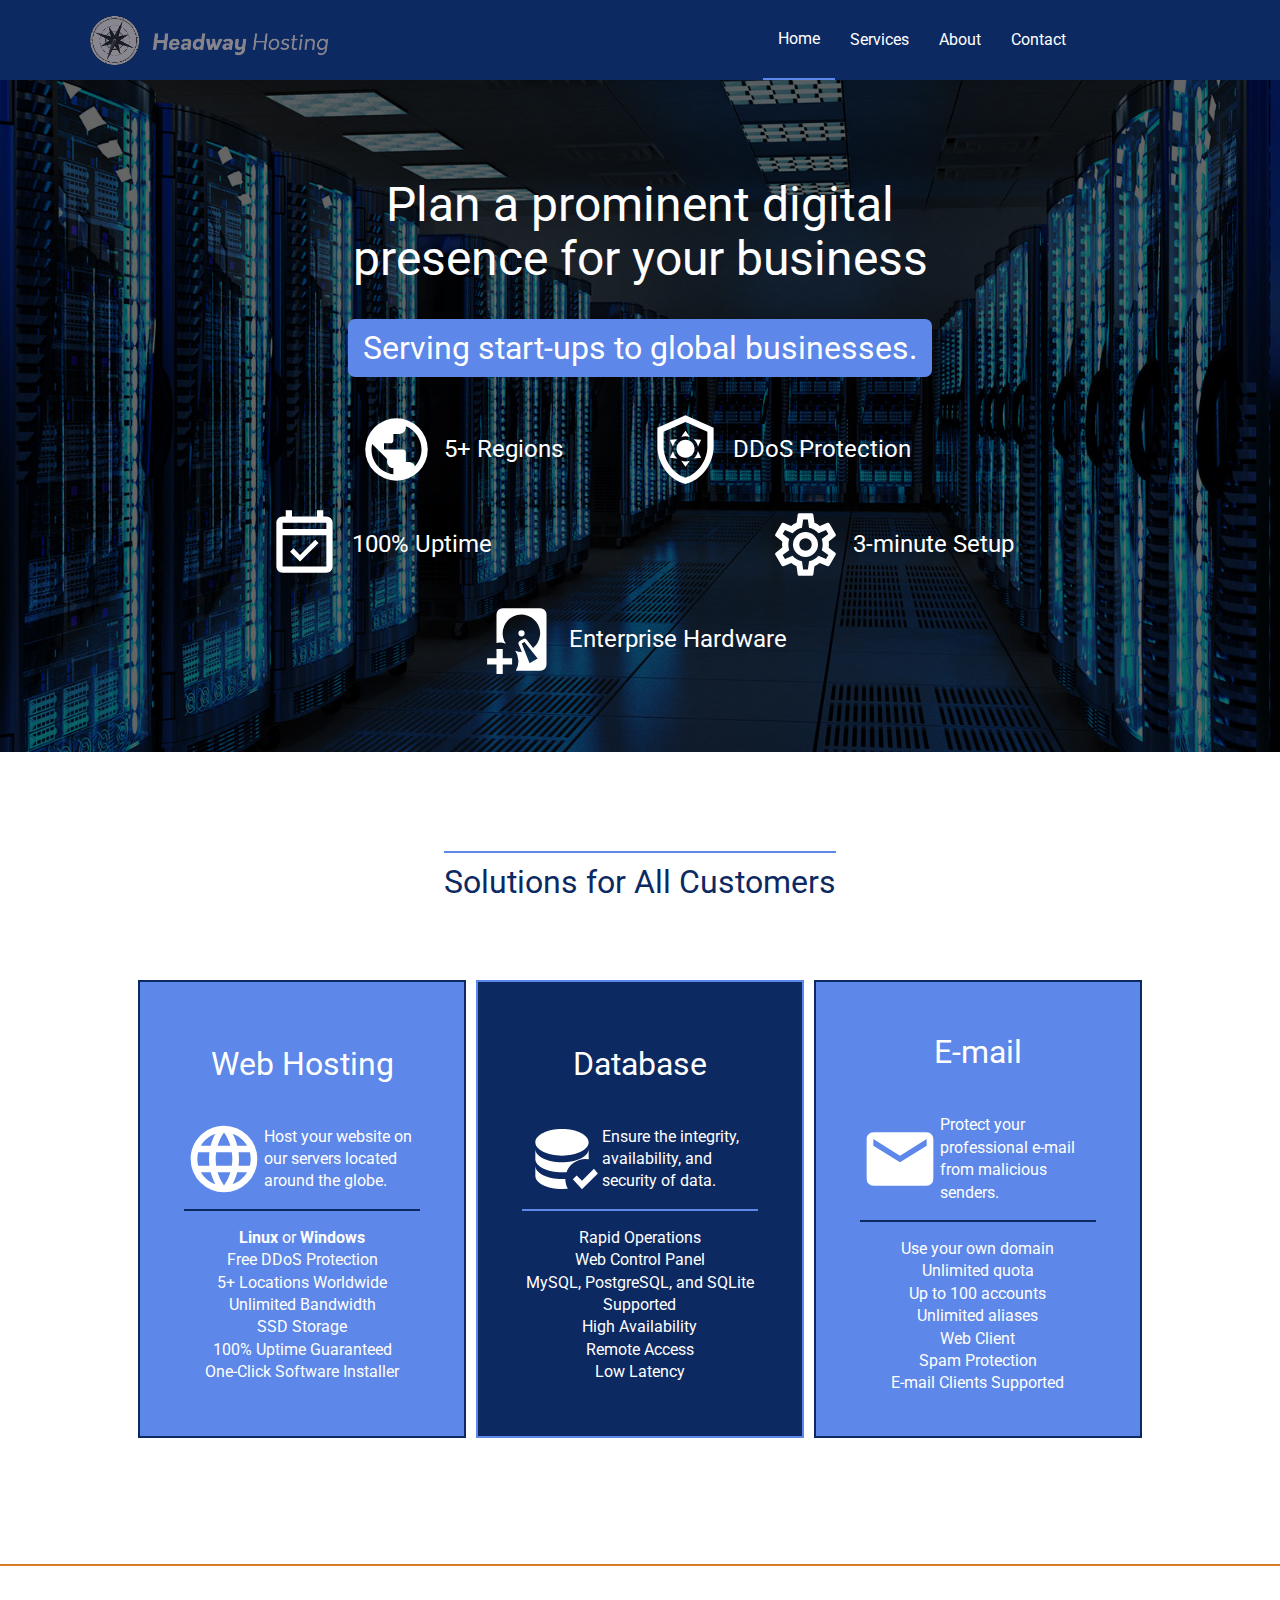
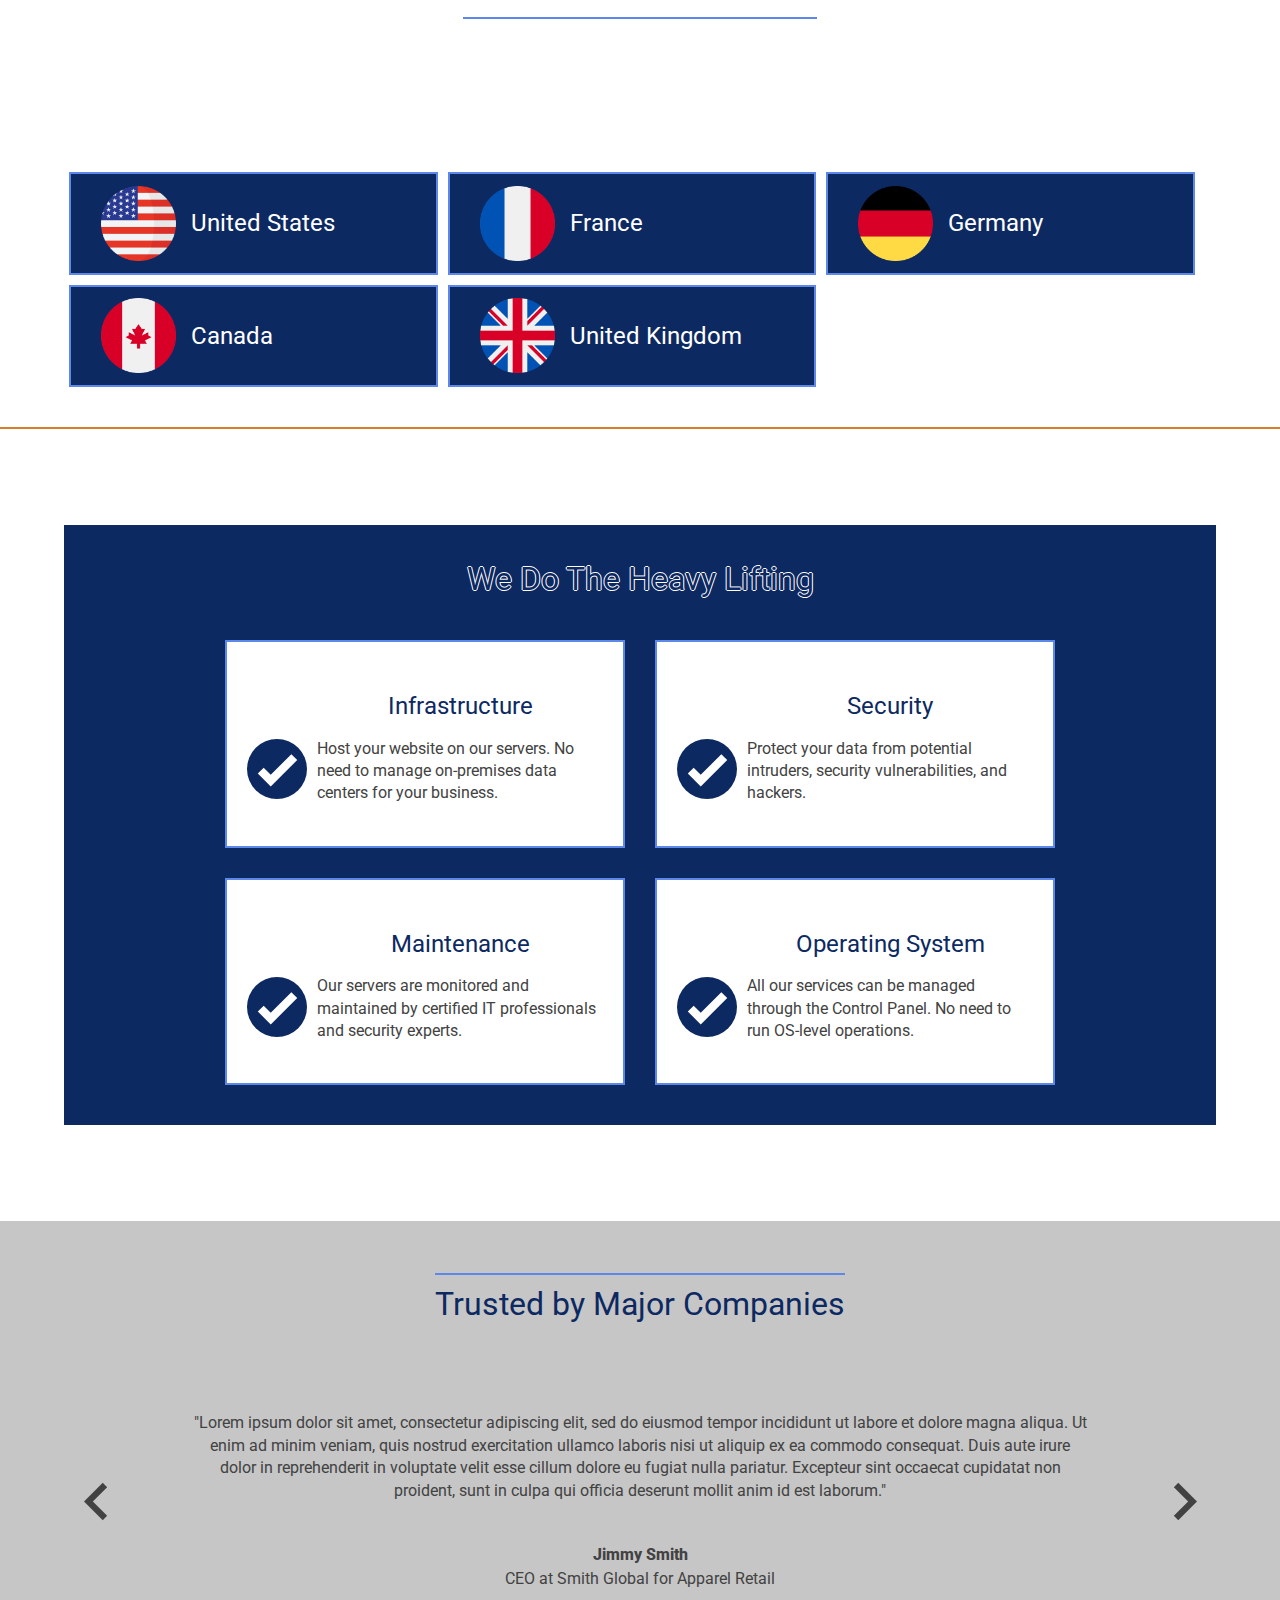
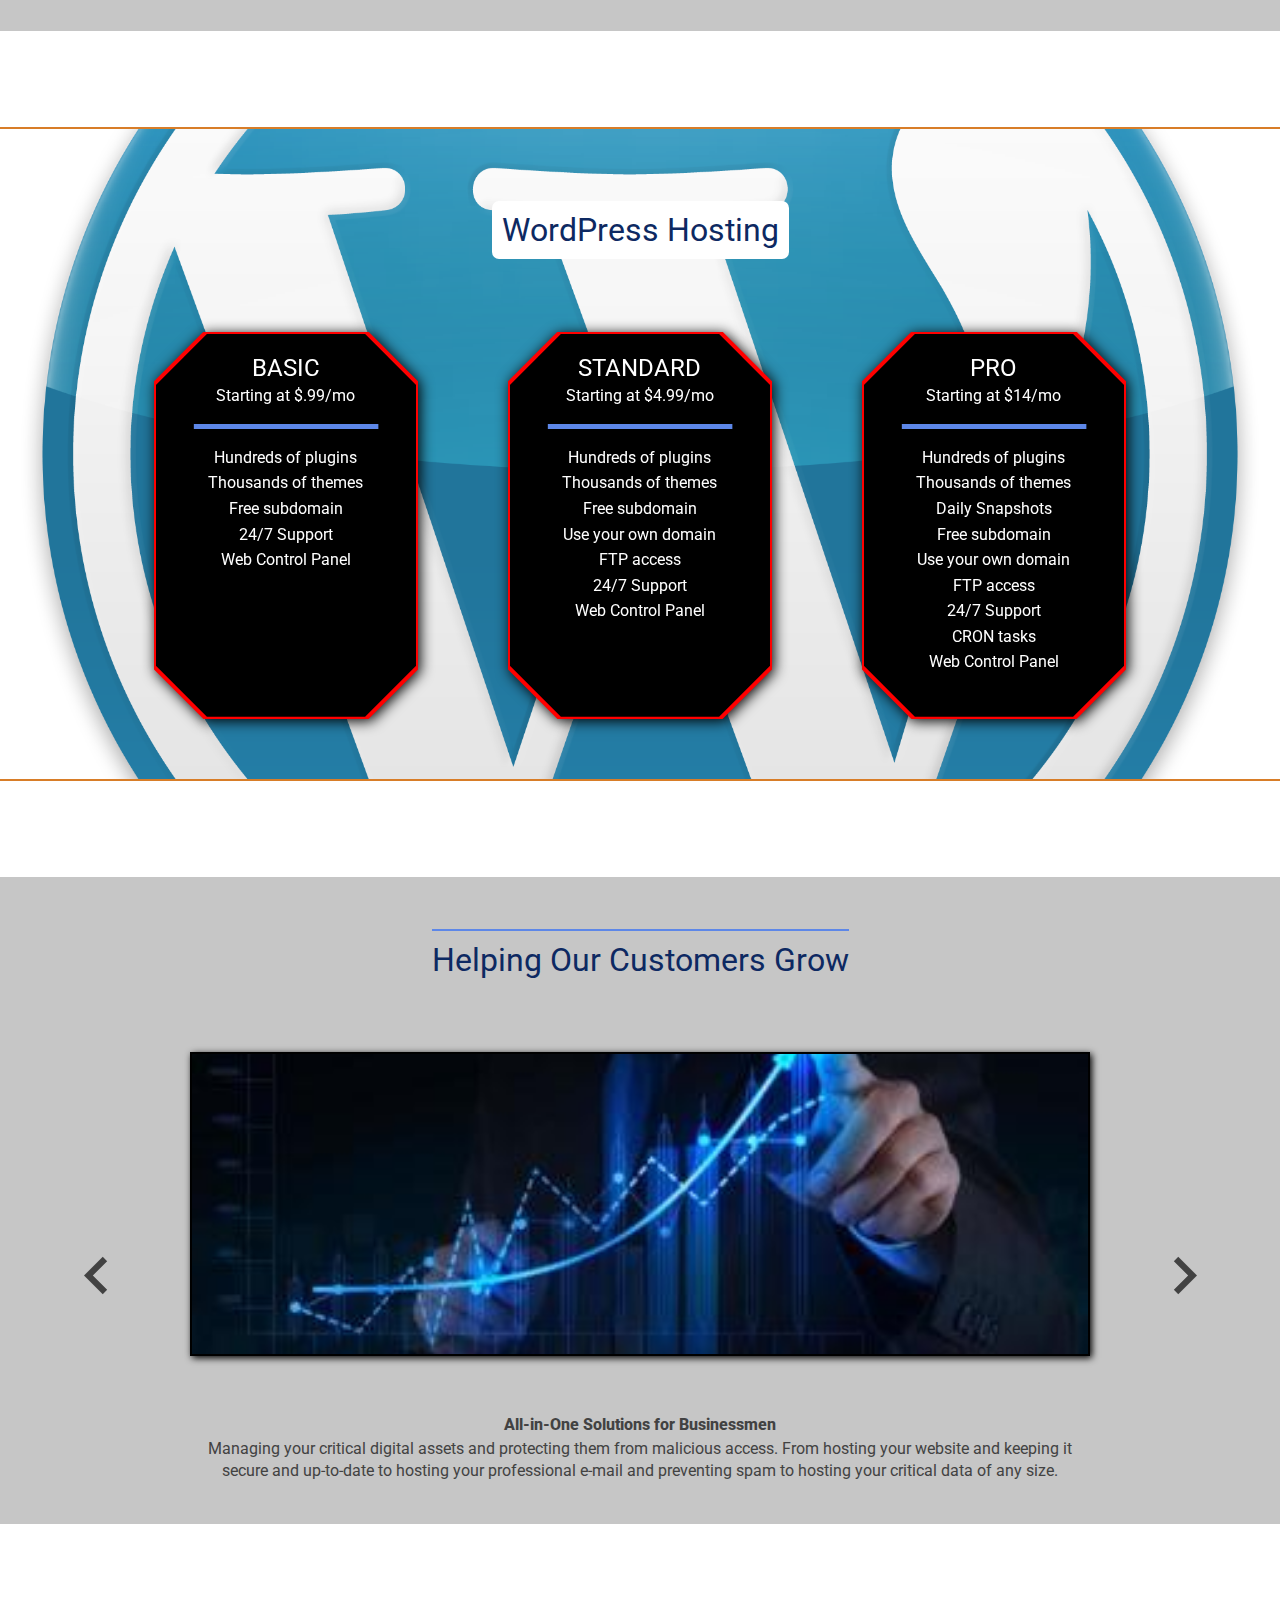
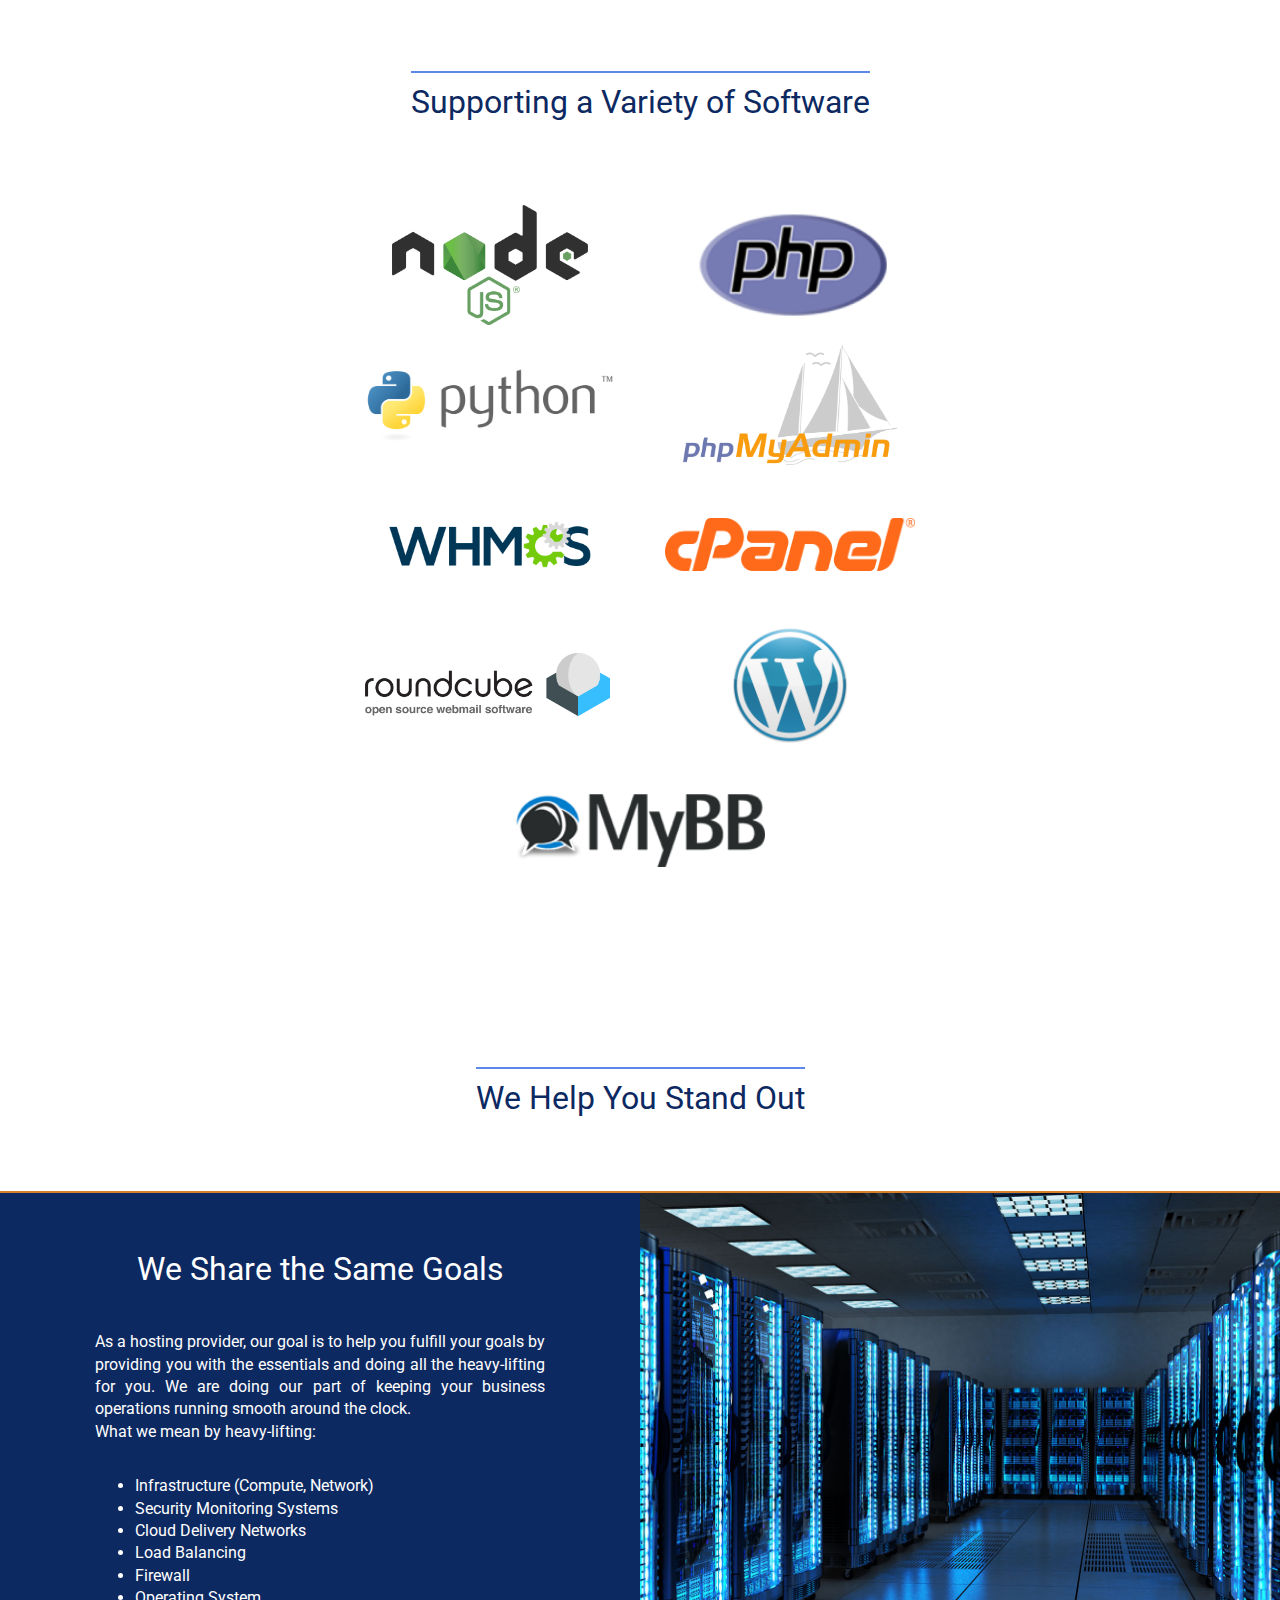
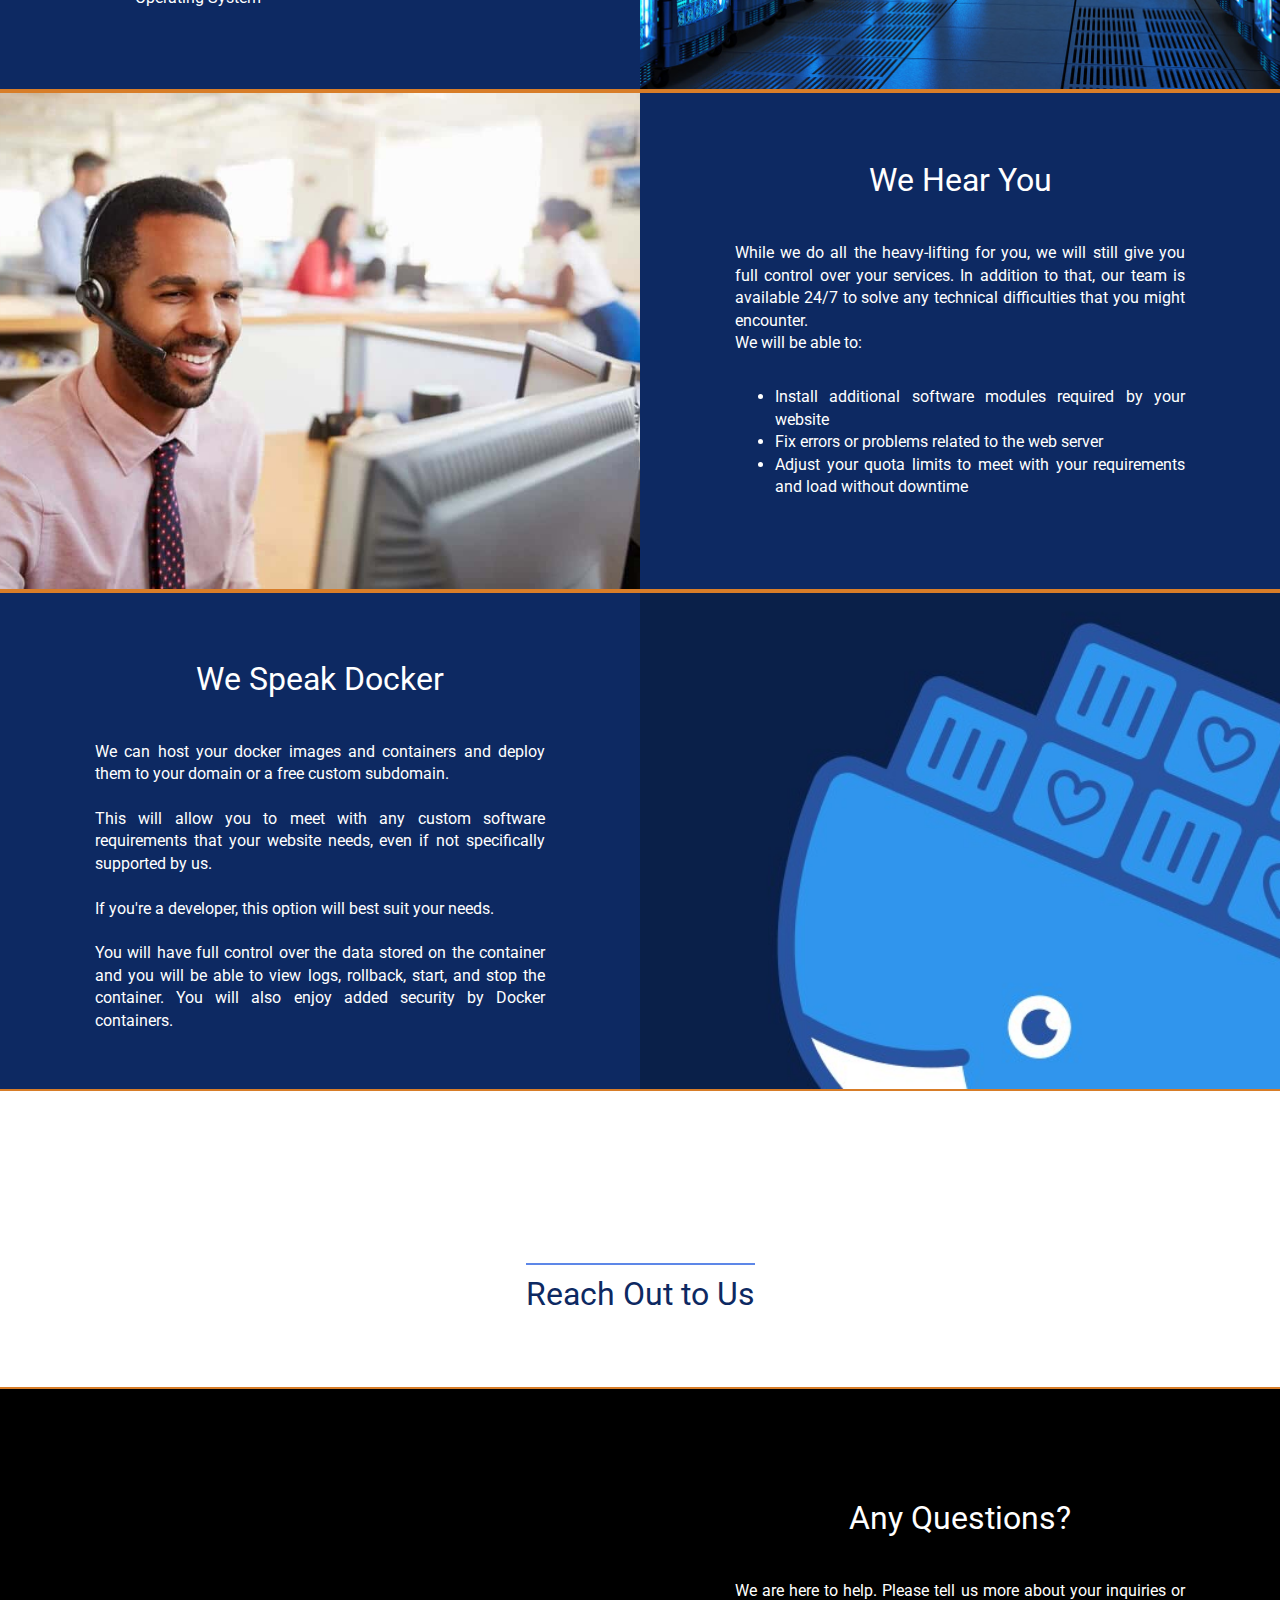
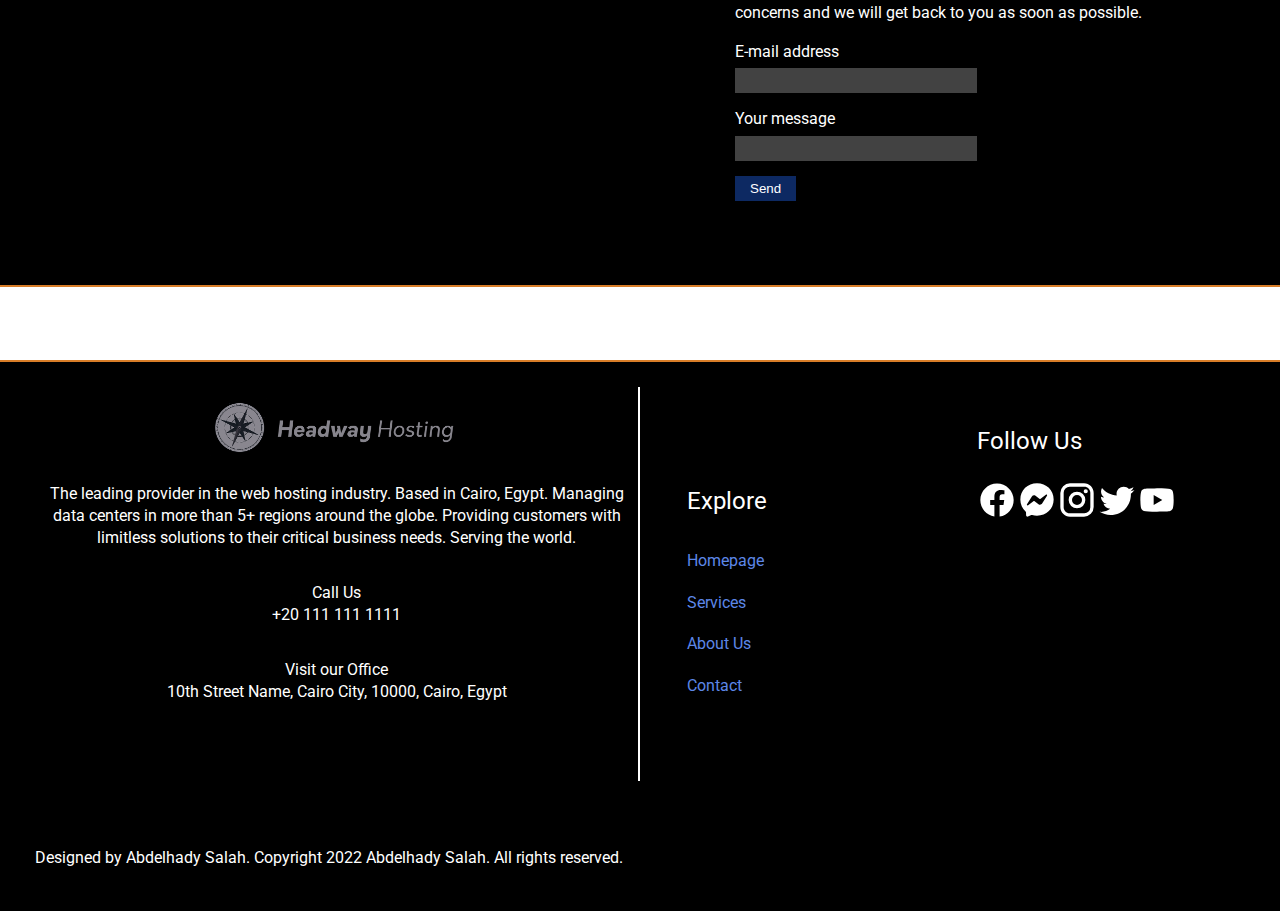
==== commit ae9450ad: "Style and spacing fixes" ====
--- a/index.html
+++ b/index.html
@@ -101,69 +101,71 @@
             </div>
         </section>
         <section class="section-spacing">
-            <div class="section-heading header-to-content primary-color">
-                <h2 class="secondary-light-blue-border-top">Solutions for All Customers</h2>
-            </div>
-            <div class="section-row solutions-row">
-                <div
-                    class="section-column-third secondary-light-blue-bg secondary-white-color primary-border solution-column">
-                    <h2>Web Hosting</h2>
-                    <div class="section-column">
-                        <div class="section-row primary-border-bottom solution-icon-row">
-                            <img class="icon" src="./resources/icons/web.svg" alt="Web icon" />
-                            <p>Host your website on our servers located around the globe.</p>
-                        </div>
-                        <div class="section-row section-text-row">
-                            <p class="text-center">
-                                <b>Linux</b> or <b>Windows</b><br />
-                                Free DDoS Protection<br />
-                                5+ Locations Worldwide<br />
-                                Unlimited Bandwidth<br />
-                                SSD Storage<br />
-                                100% Uptime Guaranteed<br />
-                                One-Click Software Installer
-                            </p>
-                        </div>
-                    </div>
-                </div>
-                <div
-                    class="section-column-third primary-bg secondary-white-color secondary-light-blue-border solution-column">
-                    <h2>Database</h2>
-                    <div class="section-column">
-                        <div class="section-row secondary-light-blue-border-bottom solution-icon-row">
-                            <img class="icon" src="./resources/icons/database-check.svg" alt="Database icon" />
-                            <p>Ensure the integrity, availability, and security of data.</p>
-                        </div>
-                        <div class="section-row section-text-row">
-                            <p class="text-center">
-                                Rapid Operations<br />
-                                Web Control Panel<br />
-                                MySQL, PostgreSQL, and SQLite <br />Supported<br />
-                                High Availability<br />
-                                Remote Access<br />
-                                Low Latency
-                            </p>
-                        </div>
-                    </div>
-                </div>
-                <div
-                    class="section-column-third secondary-light-blue-bg secondary-white-color primary-border solution-column">
-                    <h2>E-mail</h2>
-                    <div class="section-column">
-                        <div class="section-row primary-border-bottom solution-icon-row">
-                            <img class="icon" src="./resources/icons/email.svg" alt="E-mail icon" />
-                            <p>Protect your professional e-mail from malicious senders.</p>
-                        </div>
-                        <div class="section-row section-text-row">
-                            <p class="text-center">
-                                Use your own domain<br />
-                                Unlimited quota<br />
-                                Up to 100 accounts<br />
-                                Unlimited aliases<br />
-                                Web Client<br />
-                                Spam Protection<br />
-                                E-mail Clients Supported
-                            </p>
+            <div class="solutions-container">
+                <div class="section-heading header-to-content primary-color">
+                    <h2 class="secondary-light-blue-border-top">Solutions for All Customers</h2>
+                </div>
+                <div class="section-row solutions-row">
+                    <div
+                        class="section-column-third secondary-light-blue-bg secondary-white-color primary-border solution-column">
+                        <h2>Web Hosting</h2>
+                        <div class="section-column">
+                            <div class="section-row primary-border-bottom solution-icon-row">
+                                <img class="icon" src="./resources/icons/web.svg" alt="Web icon" />
+                                <p>Host your website on our servers located around the globe.</p>
+                            </div>
+                            <div class="section-row section-text-row">
+                                <p class="text-center">
+                                    <b>Linux</b> or <b>Windows</b><br />
+                                    Free DDoS Protection<br />
+                                    5+ Locations Worldwide<br />
+                                    Unlimited Bandwidth<br />
+                                    SSD Storage<br />
+                                    100% Uptime Guaranteed<br />
+                                    One-Click Software Installer
+                                </p>
+                            </div>
+                        </div>
+                    </div>
+                    <div
+                        class="section-column-third primary-bg secondary-white-color secondary-light-blue-border solution-column">
+                        <h2>Database</h2>
+                        <div class="section-column">
+                            <div class="section-row secondary-light-blue-border-bottom solution-icon-row">
+                                <img class="icon" src="./resources/icons/database-check.svg" alt="Database icon" />
+                                <p>Ensure the integrity, availability, and security of data.</p>
+                            </div>
+                            <div class="section-row section-text-row">
+                                <p class="text-center">
+                                    Rapid Operations<br />
+                                    Web Control Panel<br />
+                                    MySQL, PostgreSQL, and SQLite <br />Supported<br />
+                                    High Availability<br />
+                                    Remote Access<br />
+                                    Low Latency
+                                </p>
+                            </div>
+                        </div>
+                    </div>
+                    <div
+                        class="section-column-third secondary-light-blue-bg secondary-white-color primary-border solution-column">
+                        <h2>E-mail</h2>
+                        <div class="section-column">
+                            <div class="section-row primary-border-bottom solution-icon-row">
+                                <img class="icon" src="./resources/icons/email.svg" alt="E-mail icon" />
+                                <p>Protect your professional e-mail from malicious senders.</p>
+                            </div>
+                            <div class="section-row section-text-row">
+                                <p class="text-center">
+                                    Use your own domain<br />
+                                    Unlimited quota<br />
+                                    Up to 100 accounts<br />
+                                    Unlimited aliases<br />
+                                    Web Client<br />
+                                    Spam Protection<br />
+                                    E-mail Clients Supported
+                                </p>
+                            </div>
                         </div>
                     </div>
                 </div>
@@ -579,37 +581,39 @@
             </div>
         </section>
         <section class="section-spacing">
-            <div class="section-heading header-to-content primary-color">
-                <h2 class="secondary-light-blue-border-top">We Help You Stand Out</h2>
-            </div>
-            <div class="section-column">
-                <div
-                    class="section-row reach-container secondary-black-bg secondary-orange-border-top secondary-orange-border-bottom secondary-white-color">
-                    <div class="section-column-half reach-map-container">
-                        <iframe
-                            src="https://www.google.com/maps/embed?pb=!1m18!1m12!1m3!1d110502.60389552709!2d31.188423585500136!3d30.059618470287788!2m3!1f0!2f0!3f0!3m2!1i1024!2i768!4f13.1!3m3!1m2!1s0x14583fa60b21beeb%3A0x79dfb296e8423bba!2sCairo%2C%20Cairo%20Governorate!5e0!3m2!1sen!2seg!4v1670871826152!5m2!1sen!2seg"
-                            width="100%" height="100%" style="border:0;" allowfullscreen="" loading="lazy"
-                            referrerpolicy="no-referrer-when-downgrade"></iframe>
-                    </div>
-                    <div class="section-column-half reach-text-container">
-                        <h2 class="reach-heading">Any Questions?</h2>
-                        <p>
-                            We are here to help. Please tell us more about your inquiries or concerns and we will get
-                            back to you as soon as possible.
-                        </p>
-                        <form>
-                            <label for="email">
-                                E-mail address
-                            </label>
-                            <input type="email" name="email" id="email"
-                                class="secondary-dark-grey-bg secondary-white-color">
-                            <label for="message">
-                                Your message
-                            </label>
-                            <input type="text" name="message" id="message"
-                                class="secondary-dark-grey-bg secondary-white-color">
-                            <input type="submit" class="primary-bg secondary-white-color button" value="Send" />
-                        </form>
+            <div class="reach-container-main">
+                <div class="section-heading header-to-content primary-color">
+                    <h2 class="secondary-light-blue-border-top">Reach Out to Us</h2>
+                </div>
+                <div class="section-column">
+                    <div
+                        class="section-row reach-container secondary-black-bg secondary-orange-border-top secondary-orange-border-bottom secondary-white-color">
+                        <div class="section-column-half reach-map-container">
+                            <iframe
+                                src="https://www.google.com/maps/embed?pb=!1m18!1m12!1m3!1d110502.60389552709!2d31.188423585500136!3d30.059618470287788!2m3!1f0!2f0!3f0!3m2!1i1024!2i768!4f13.1!3m3!1m2!1s0x14583fa60b21beeb%3A0x79dfb296e8423bba!2sCairo%2C%20Cairo%20Governorate!5e0!3m2!1sen!2seg!4v1670871826152!5m2!1sen!2seg"
+                                width="100%" height="100%" style="border:0;" allowfullscreen="" loading="lazy"
+                                referrerpolicy="no-referrer-when-downgrade"></iframe>
+                        </div>
+                        <div class="section-column-half reach-text-container">
+                            <h2 class="reach-heading">Any Questions?</h2>
+                            <p>
+                                We are here to help. Please tell us more about your inquiries or concerns and we will get
+                                back to you as soon as possible.
+                            </p>
+                            <form>
+                                <label for="email">
+                                    E-mail address
+                                </label>
+                                <input type="email" name="email" id="email"
+                                    class="secondary-dark-grey-bg secondary-white-color">
+                                <label for="message">
+                                    Your message
+                                </label>
+                                <input type="text" name="message" id="message"
+                                    class="secondary-dark-grey-bg secondary-white-color">
+                                <input type="submit" class="primary-bg secondary-white-color button" value="Send" />
+                            </form>
+                        </div>
                     </div>
                 </div>
             </div>
--- a/style.css
+++ b/style.css
@@ -339,7 +339,7 @@
         height: 100vh;
         transform: translateX(-50%);
         position: fixed;
-        top: -100%;
+        top: -100vh;
         left: 50%;
         background-color: black;
         color: white;
@@ -583,6 +583,10 @@
 
 /** Solutions **/
 
+.solutions-container {
+    padding: 25px 0;
+}
+
 .solutions-row {
     width: 80%;
 }
@@ -615,7 +619,7 @@
 /** Regions **/
 
 .regions-container {
-    padding: 185px 0;
+    padding: 25px 0;
     width: 100%;
     background-image: url('./resources/images/other/earth-network.jpg');background-repeat: no-repeat;background-size: cover;background-attachment: fixed;
 }
@@ -668,13 +672,17 @@
 }
 
 .heavy-lifting-container {
-    padding: 15px 0;
+    padding: 25px 0;
     box-sizing: border-box;
     width: 90%;
     margin: 0 auto;
 }
 
 @media screen and (max-width: 768px) {
+    .heavy-lifting-container {
+        width: 100%;
+    }
+
     .heavy-lifting-card-container {
         flex: 0 0 100%;
     }
@@ -716,7 +724,7 @@
 /** Testimonials **/
 
 .testimonials-container {
-    padding: 75px 25px;
+    padding: 25px 0;
 }
 
 .testimonial-container {
@@ -856,7 +864,7 @@
 /** Slideshow Section **/
 
 .slideshow-container {
-    padding: 50px 0;
+    padding: 25px 0;
 }
 
 .slider-container {
@@ -937,7 +945,9 @@
 /** Supported Software **/
 
 .software-container {
-    padding: 50px;
+    padding: 25px 0;
+    width: 70%;
+    margin: 0 auto;
 }
 
 .software-logo {
@@ -991,7 +1001,7 @@
 /** Goals **/
 
 .goals-container {
-    padding: 0;
+    padding: 25px 0;
 }
 
 .goal-container {
@@ -1033,6 +1043,10 @@
 
 /** Reach Out **/
 
+.reach-container-main {
+    padding: 25px 0;
+}
+
 .reach-container {
     justify-content: space-between;
     min-height: 500px;
@@ -1093,7 +1107,7 @@
 .explore-container {
     justify-content: flex-start;
     align-items: flex-start;
-    padding: 15px 35px;
+    padding: 75px 35px;
     line-height: 2.6rem;
 }
 
@@ -1149,7 +1163,7 @@
 }
 
 .offers-main-container {
-    padding: 75px 0;
+    padding: 25px 0;
 }
 
 .offers-container {
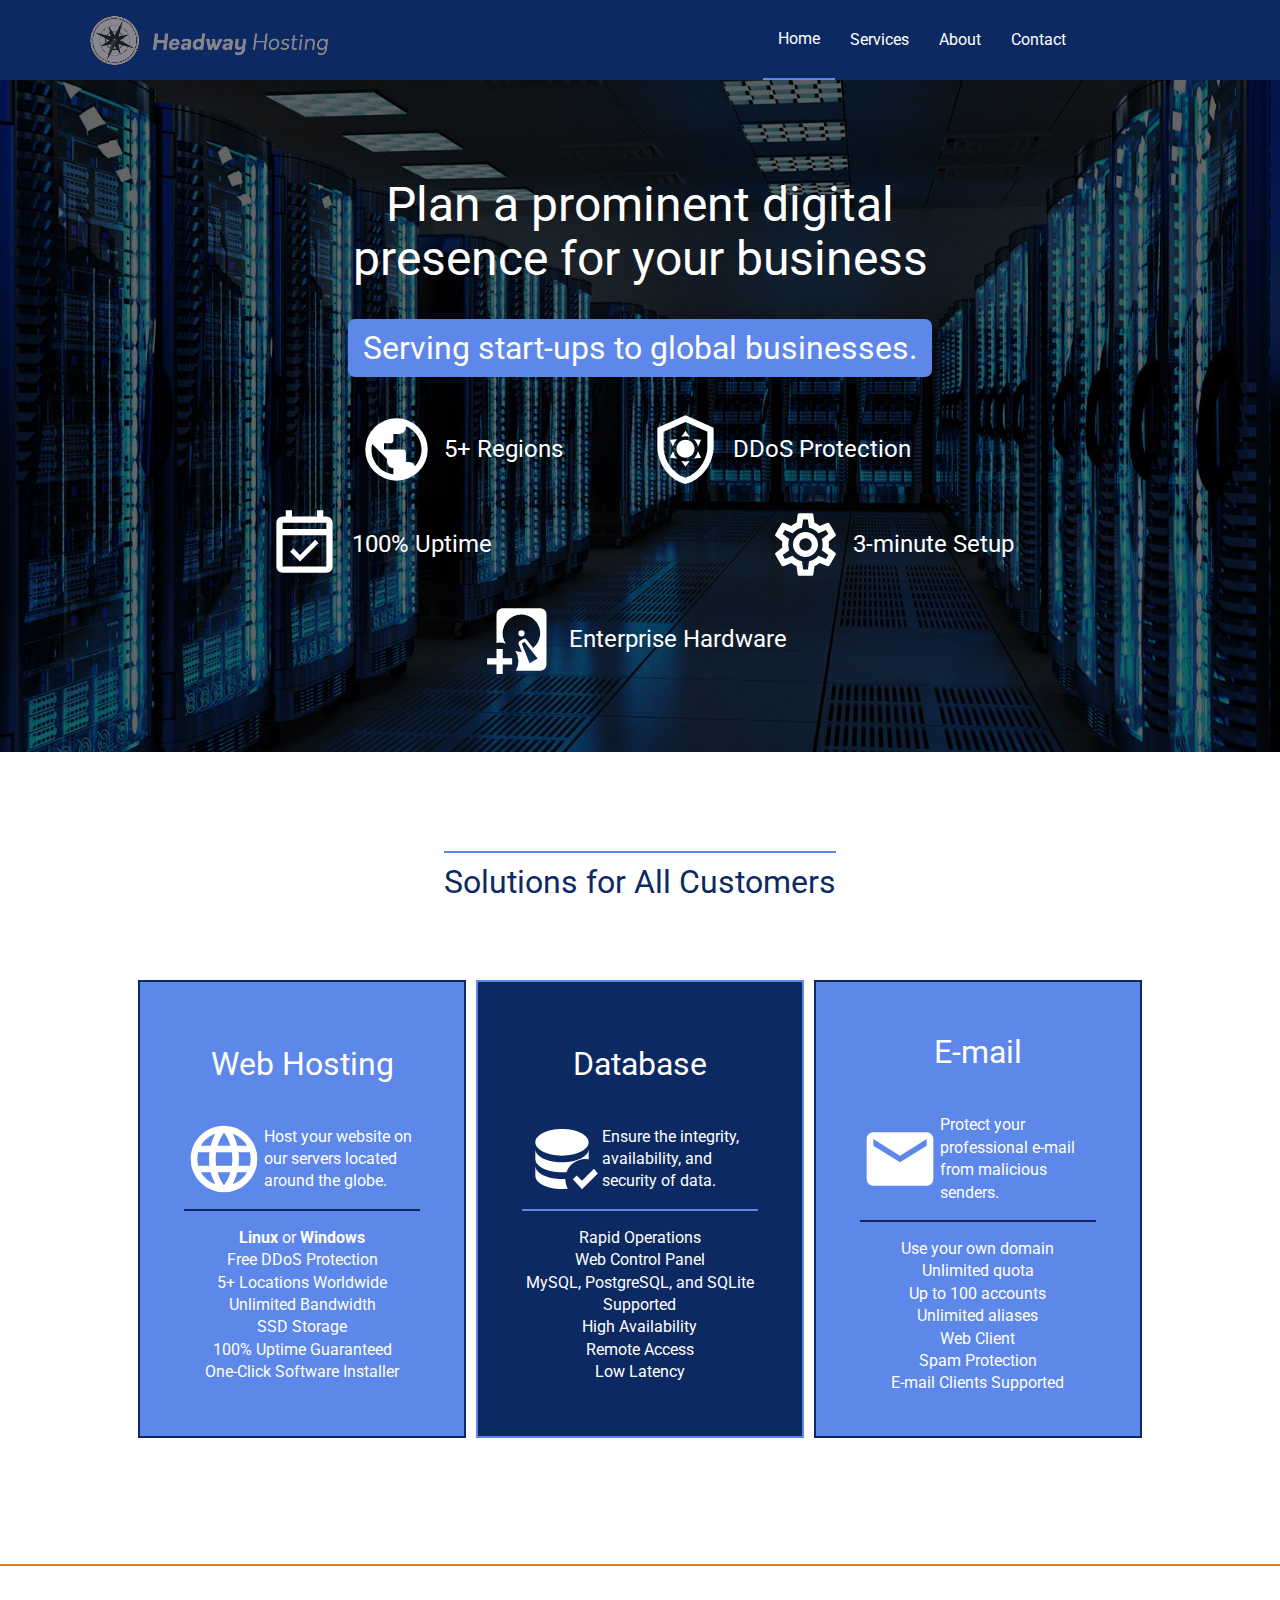
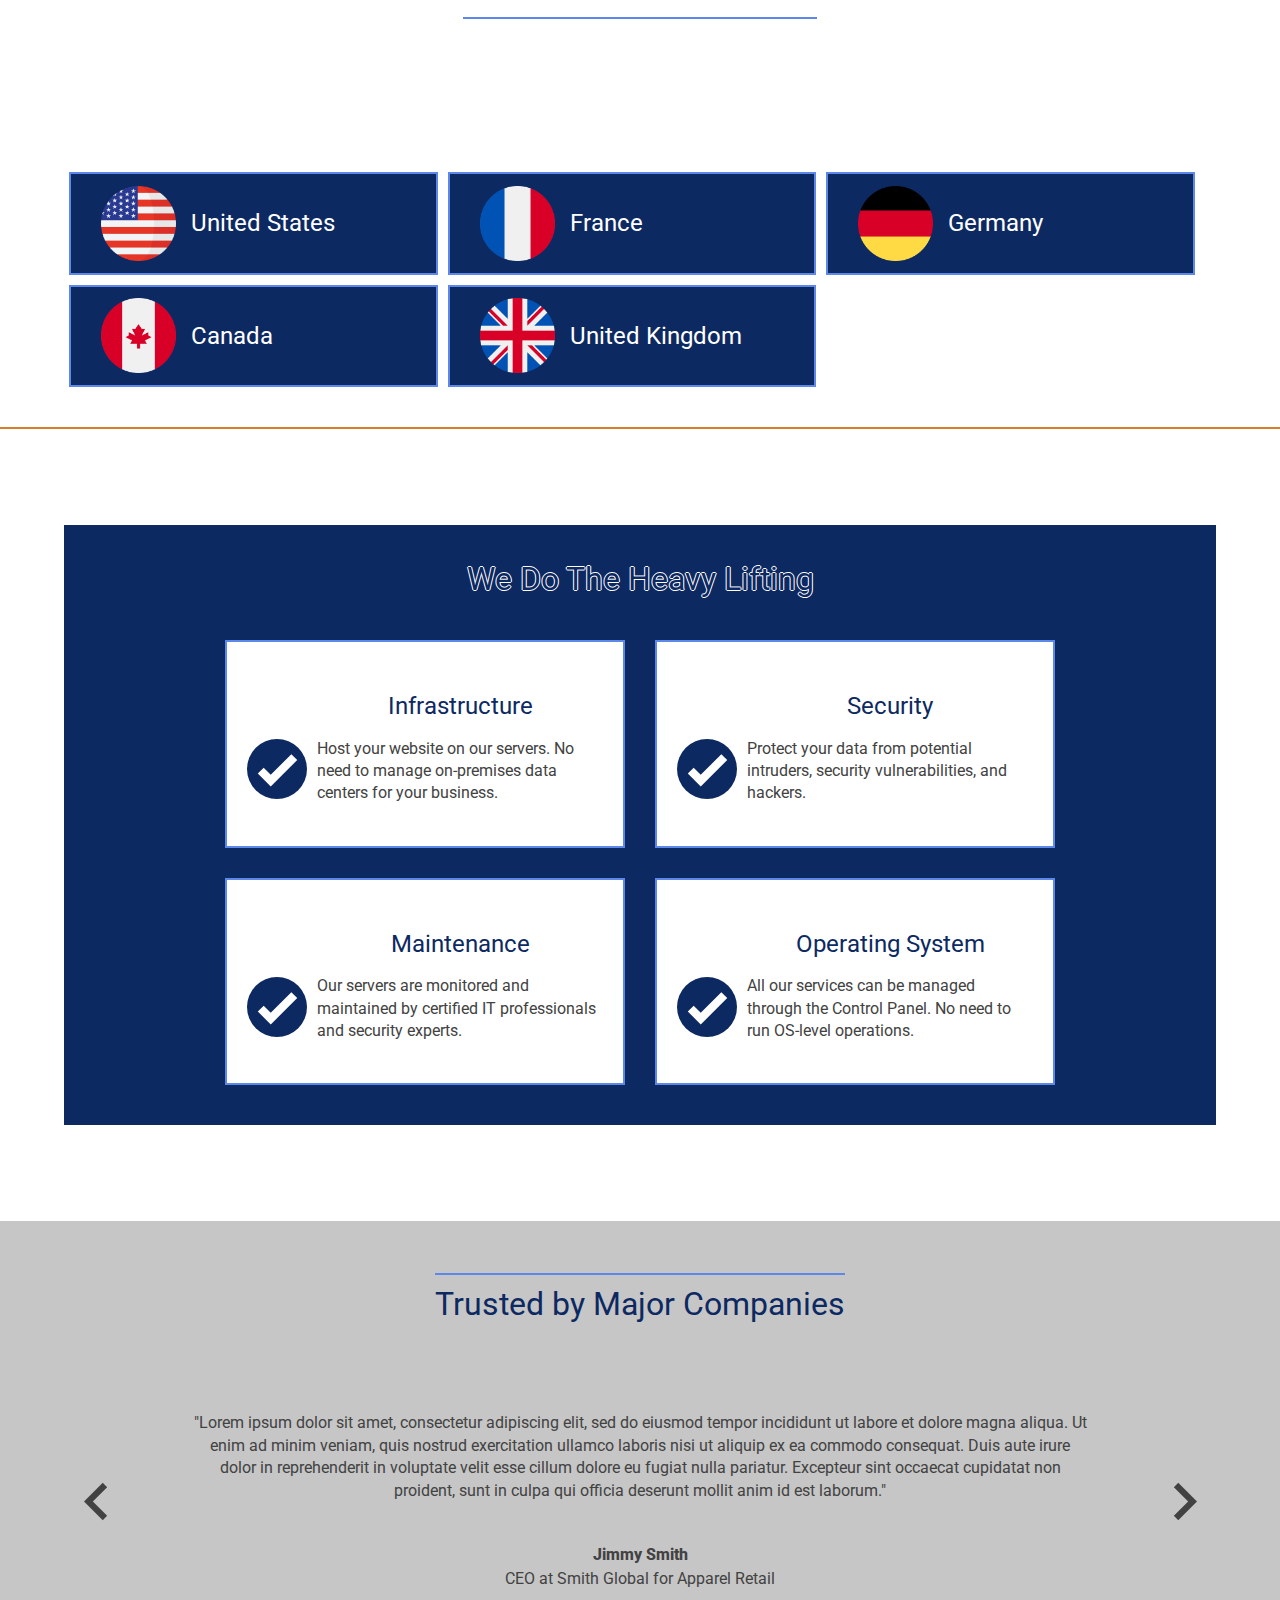
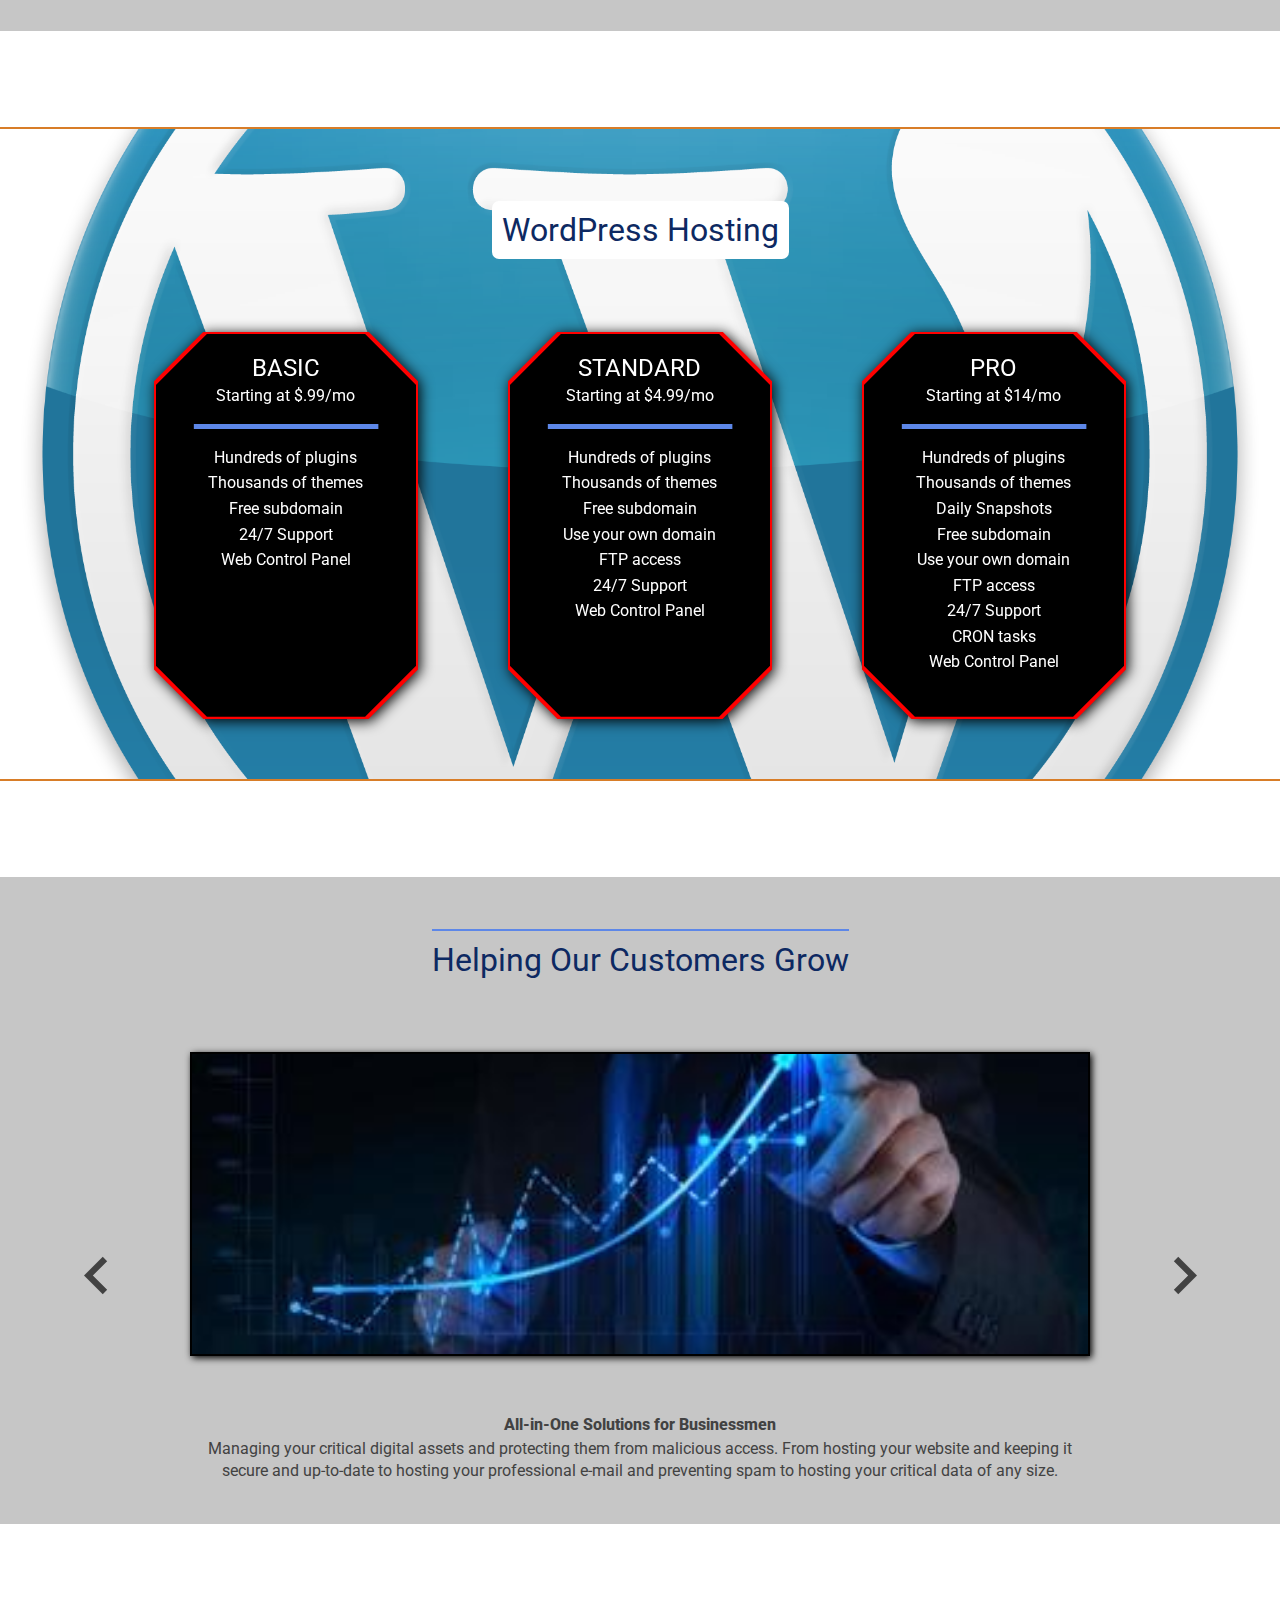
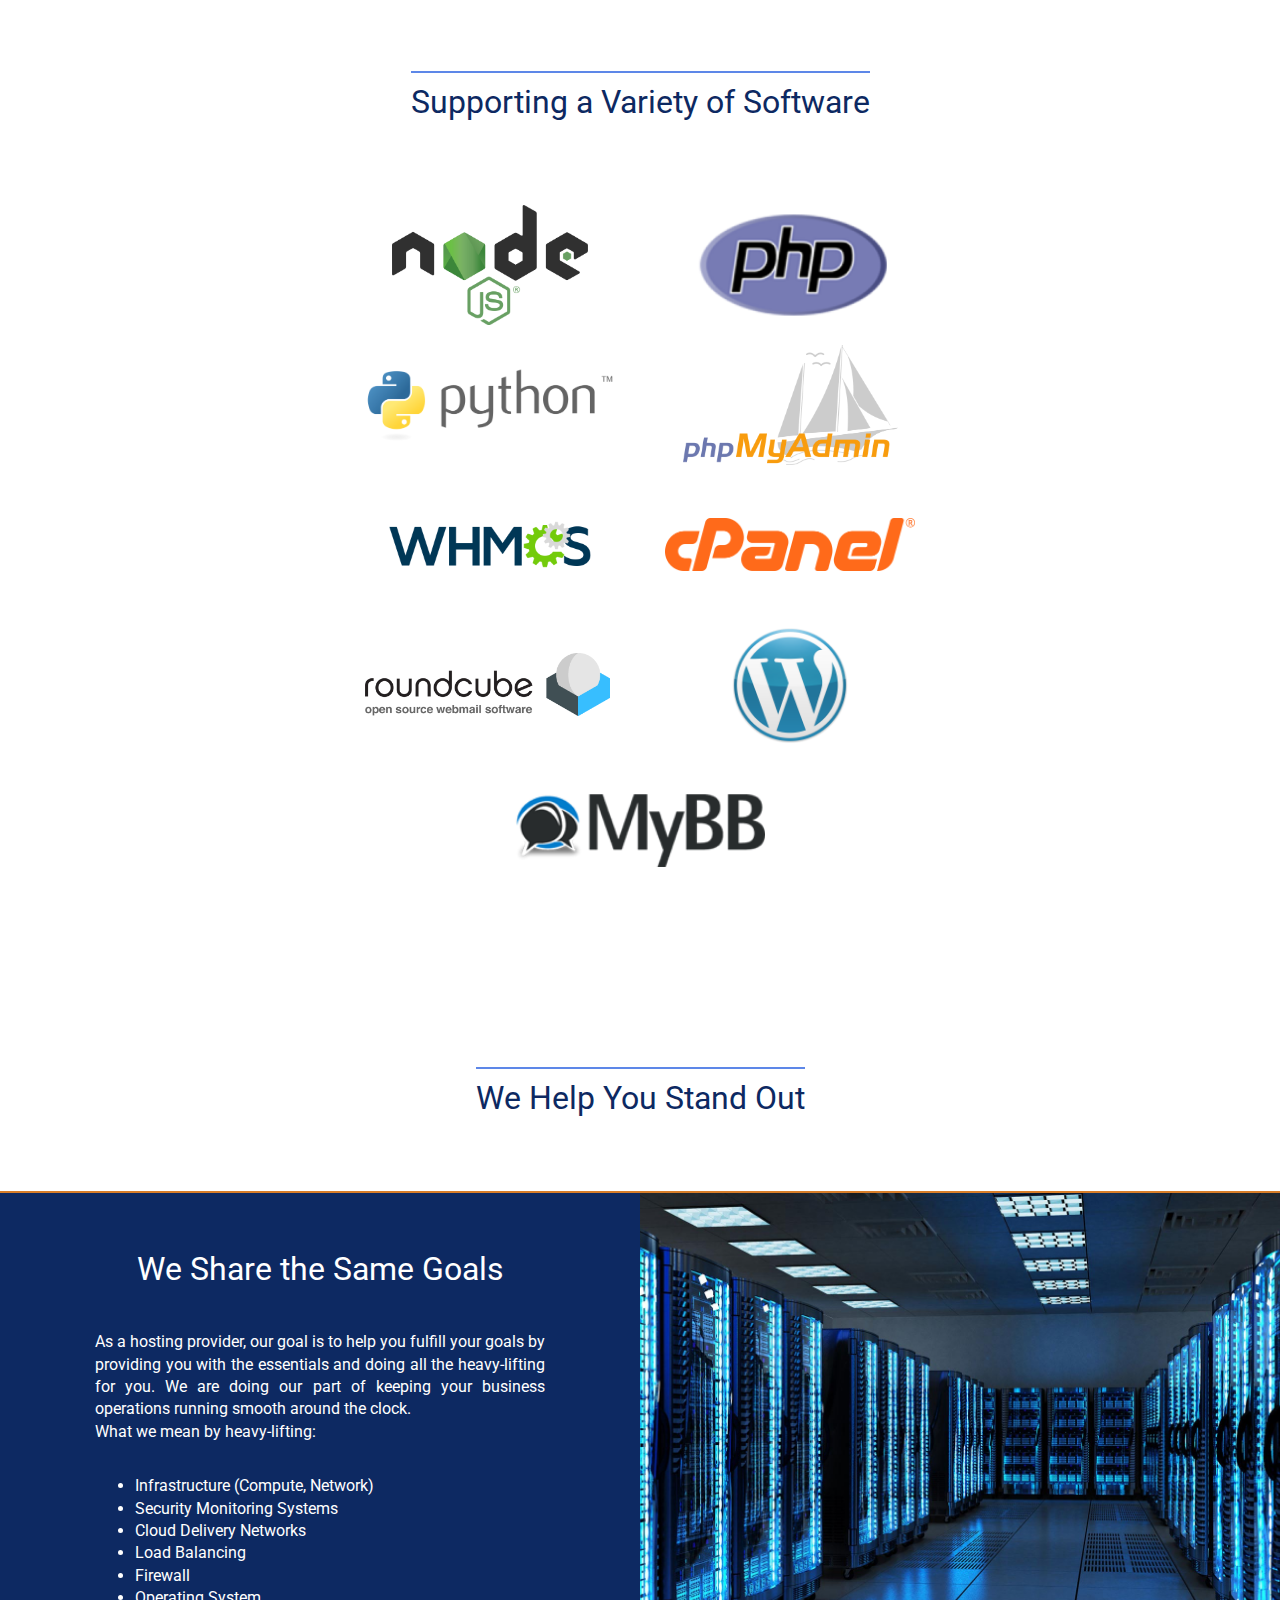
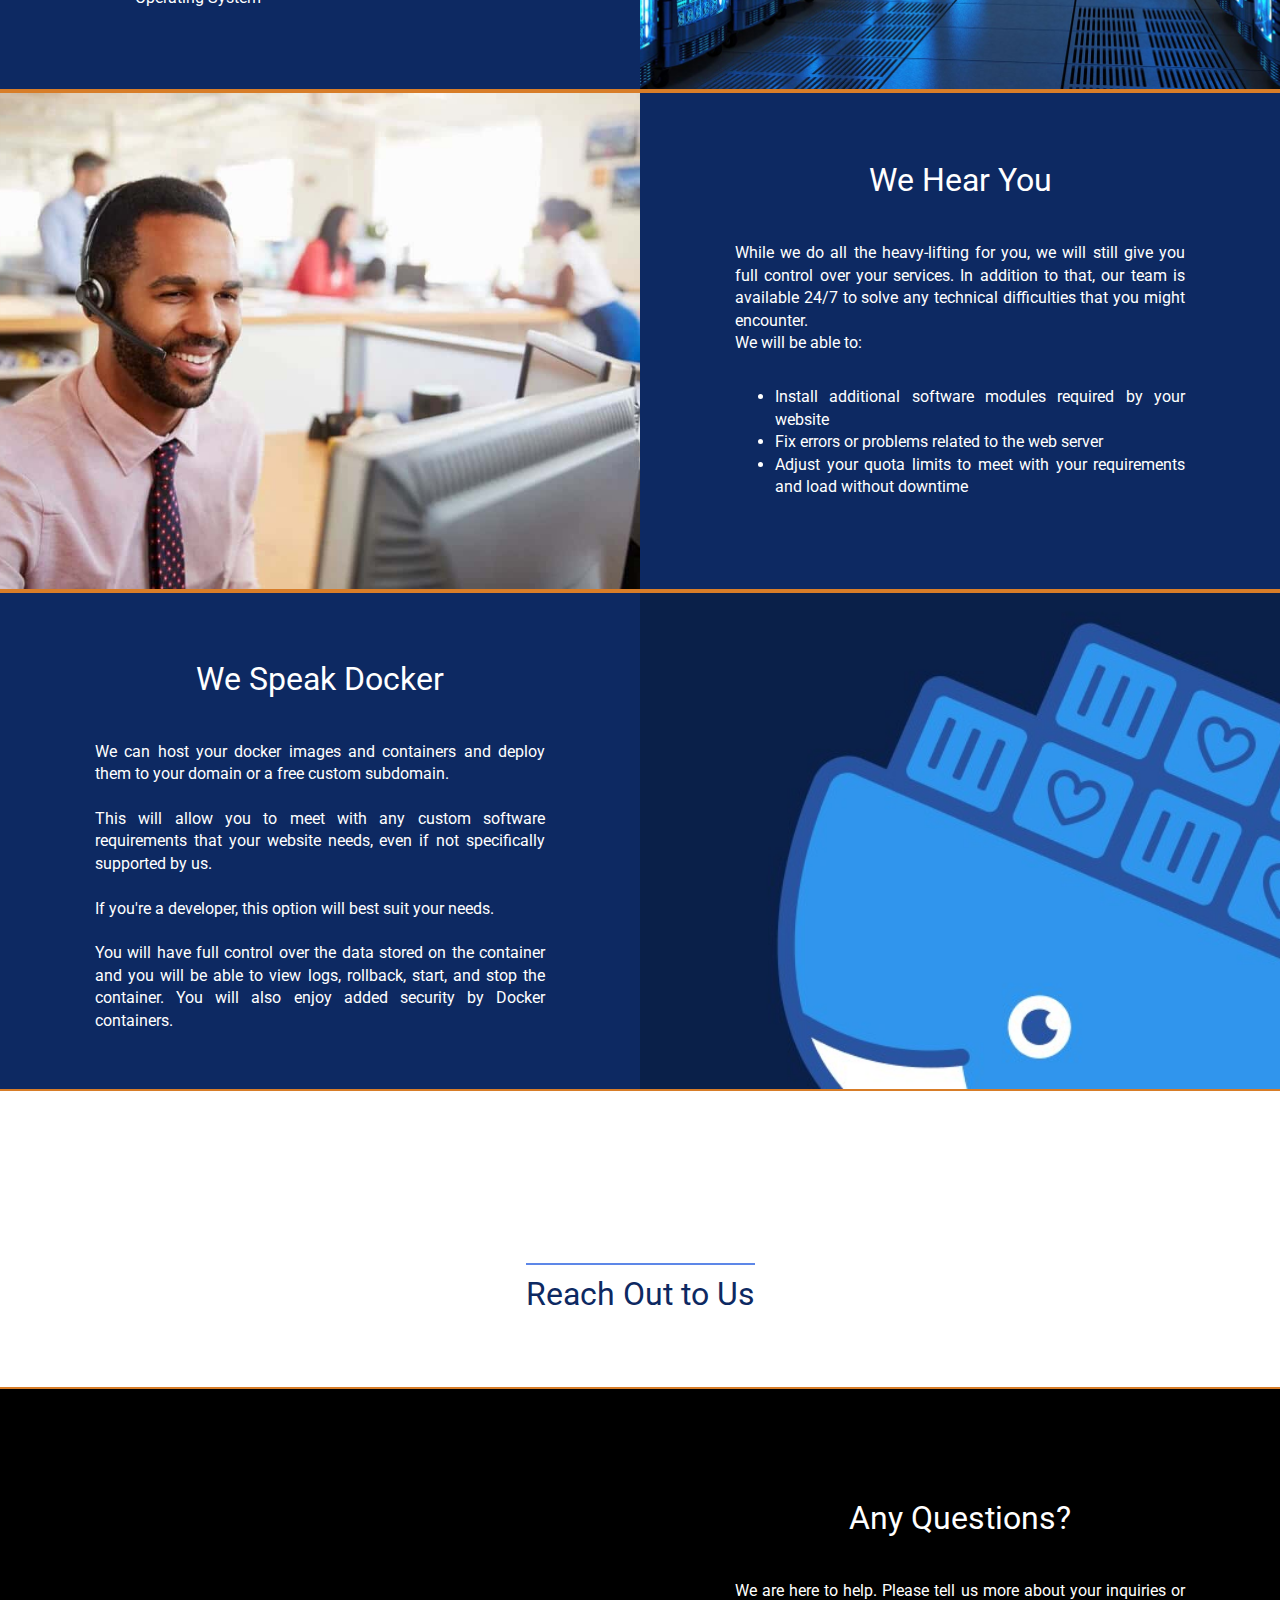
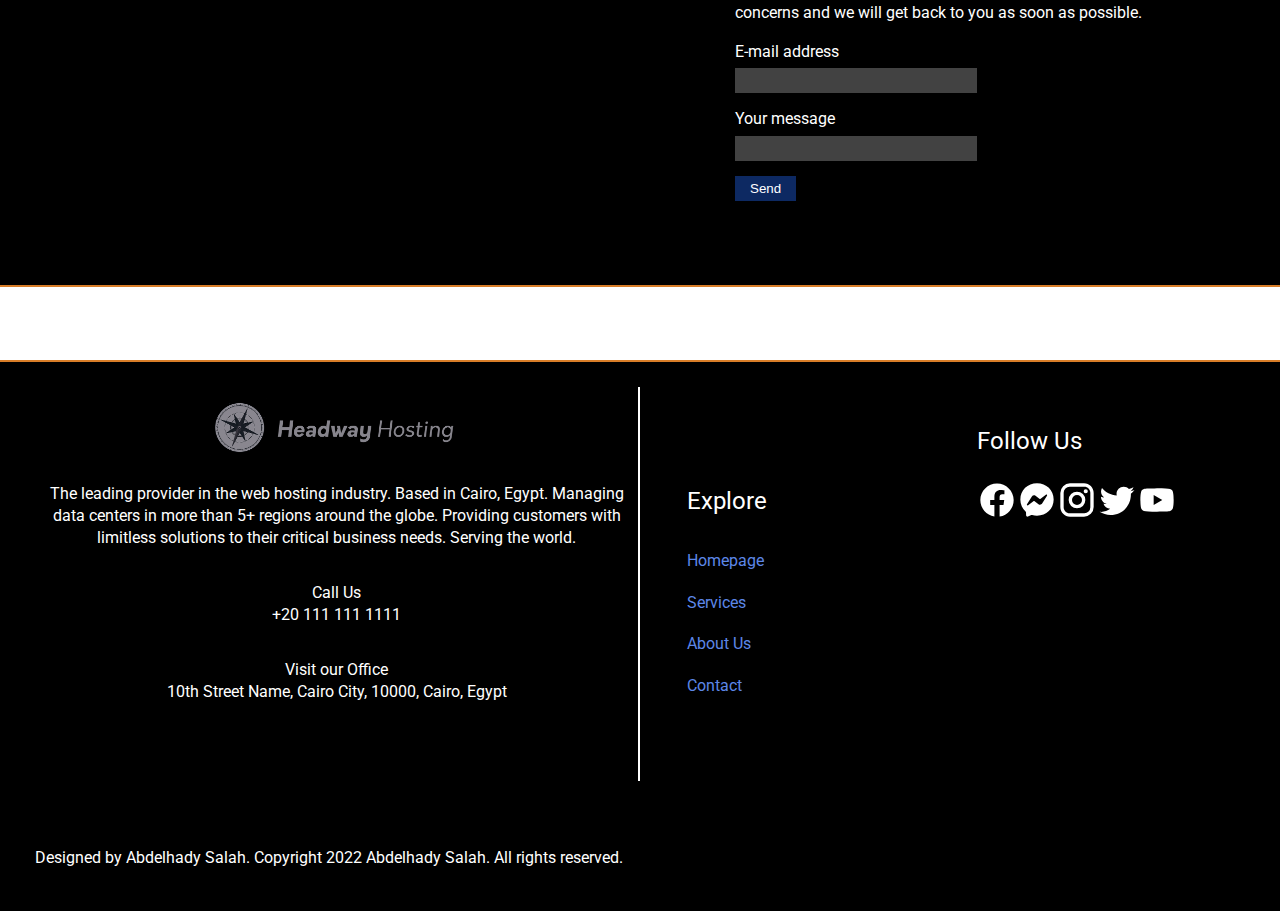
==== commit 1907123b: "Add meta descriptions" ====
--- a/index.html
+++ b/index.html
@@ -23,6 +23,7 @@
     <meta http-equiv="X-UA-Compatible" content="IE=edge">
     <meta name="viewport" content="width=device-width, initial-scale=1.0">
     <title>Headway Hosting - Home</title>
+    <meta name="description" content="Headway Hosting - Home">
     <link rel="preconnect" href="https://fonts.googleapis.com">
     <link rel="preconnect" href="https://fonts.gstatic.com" crossorigin>
     <link href="https://fonts.googleapis.com/css2?family=Roboto:wght@400&display=swap" rel="stylesheet">
--- a/style.css
+++ b/style.css
@@ -47,21 +47,6 @@
     font-weight: 400!important;
 }
 
-@media screen and (max-width: 768px) {
-    h1 {
-        font-size: 2rem;
-        line-height: 2.2rem;
-    }
-    h2 {
-        font-size: 1.6rem;
-        line-height: 1.8rem;
-    }
-    h3 {
-        font-size: 1.4rem;
-        line-height: 1.6rem;
-    }
-}
-
 .primary-color {
     color: #0D2962;
 }
@@ -252,6 +237,21 @@
     border-bottom: 2px solid #5D87E8;
 }
 
+@media screen and (max-width: 768px) {
+    h1 {
+        font-size: 2rem;
+        line-height: 2.2rem;
+    }
+    h2 {
+        font-size: 1.6rem;
+        line-height: 1.8rem;
+    }
+    h3 {
+        font-size: 1.4rem;
+        line-height: 1.6rem;
+    }
+}
+
 /** Logo **/
 
 .logo {
@@ -283,13 +283,6 @@
     box-sizing: border-box;
     padding-left: 77px;
     padding-right: 199px;
-}
-
-@media screen and (max-width: 768px) {
-    .header-content {
-        padding-left: 5px;
-        padding-right: 5px;
-    }
 }
 
 .header-logo img {
@@ -335,6 +328,11 @@
 }
 
 @media screen and (max-width: 768px) {
+    .header-content {
+        padding-left: 5px;
+        padding-right: 5px;
+    }
+
     .header-nav {
         height: 100vh;
         transform: translateX(-50%);
@@ -403,17 +401,6 @@
     margin: 0 auto;
 }
 
-@media screen and (max-width: 768px) {
-    .section-heading {
-        width: 100%;
-        text-align: center;
-    }
-
-    .section-heading h2 {
-        margin: 75px;
-    }
-}
-
 .section-heading h2 {
     padding-top: 10px;
 }
@@ -461,12 +448,6 @@
     box-sizing: border-box;
     align-self: stretch;
     position: relative;
-}
-
-@media screen and (max-width: 768px) {
-    .section-column-half, .section-column-third {
-        flex: 0 0 100%;
-    }
 }
 
 .section-hero {
@@ -503,7 +484,69 @@
     cursor: pointer;
 }
 
+.hero-subheading:hover {
+    background-color: transparent;
+}
+
+.hero-icons {
+    display: flex;
+    position: relative;
+    flex-direction: column;
+    justify-content: center;
+    align-items: center;
+    box-sizing: border-box;
+    margin: 0 auto;
+    width: 80%;
+    padding-top: 25px;
+}
+
+.hero-icon-row {
+    display: flex;
+    flex-direction: row;
+    box-sizing: border-box;
+    align-items: center;
+    justify-content: space-evenly;
+    flex-wrap: wrap;
+}
+
+.hero-icon {
+    display: flex;
+    flex-direction: row;
+    align-items: center;
+    justify-content: center;
+    margin: 10px 75px;
+    flex: 1;
+    cursor: pointer;
+}
+
+.hero-icon:hover {
+    filter: invert(25%);
+}
+
+.hero-icon img {
+    filter: invert(100%);
+    max-width: 75px;
+}
+
+.hero-icon h3 {
+    white-space: nowrap;
+    margin: 0 10px;
+}
+
 @media screen and (max-width: 768px) {
+    .section-heading {
+        width: 100%;
+        text-align: center;
+    }
+
+    .section-heading h2 {
+        margin: 75px;
+    }
+
+    .section-column-half, .section-column-third {
+        flex: 0 0 100%;
+    }
+
     .section-hero {
         min-height: 77vh;
     }
@@ -532,55 +575,6 @@
     }
 }
 
-.hero-subheading:hover {
-    background-color: transparent;
-}
-
-.hero-icons {
-    display: flex;
-    position: relative;
-    flex-direction: column;
-    justify-content: center;
-    align-items: center;
-    box-sizing: border-box;
-    margin: 0 auto;
-    width: 80%;
-    padding-top: 25px;
-}
-
-.hero-icon-row {
-    display: flex;
-    flex-direction: row;
-    box-sizing: border-box;
-    align-items: center;
-    justify-content: space-evenly;
-    flex-wrap: wrap;
-}
-
-.hero-icon {
-    display: flex;
-    flex-direction: row;
-    align-items: center;
-    justify-content: center;
-    margin: 10px 75px;
-    flex: 1;
-    cursor: pointer;
-}
-
-.hero-icon:hover {
-    filter: invert(25%);
-}
-
-.hero-icon img {
-    filter: invert(100%);
-    max-width: 75px;
-}
-
-.hero-icon h3 {
-    white-space: nowrap;
-    margin: 0 10px;
-}
-
 /** Solutions **/
 
 .solutions-container {
@@ -597,31 +591,35 @@
     margin: 5px;
 }
 
+.solution-icon-row {
+    width: 73%;
+    flex-wrap: nowrap;
+}
+
+.solution-text-row {
+    width: 73%;
+}
+
+.solution-text-row p {
+    line-height: 1.6rem;
+}
+
 @media screen and (max-width: 768px) {
     .solution-column {
         margin: 5px 0;
     }
 }
 
-.solution-icon-row {
-    width: 73%;
-    flex-wrap: nowrap;
-}
-
-.solution-text-row {
-    width: 73%;
-}
-
-.solution-text-row p {
-    line-height: 1.6rem;
-}
-
 /** Regions **/
 
 .regions-container {
     padding: 25px 0;
     width: 100%;
-    background-image: url('./resources/images/other/earth-network.jpg');background-repeat: no-repeat;background-size: cover;background-attachment: fixed;
+    background-image: url('./resources/images/other/earth-network.jpg');
+    background-repeat: no-repeat;
+    background-size: cover;
+    background-attachment: fixed;
+    background-position: center;
 }
 
 .regions-heading-container {
@@ -634,16 +632,6 @@
     justify-content: flex-start;
 }
 
-@media screen and (max-width: 768px) {
-    .region-cards {
-        justify-content: center;
-    }
-    .region-card {
-        min-width: 295px!important;
-        padding: 0!important;
-    }
-}
-
 .region-card {
     padding: 10px 15px;
     min-width: 345px;
@@ -658,6 +646,16 @@
 .region-flag {
     width: 75px;
     margin: 0 15px;
+}
+
+@media screen and (max-width: 768px) {
+    .region-cards {
+        justify-content: center;
+    }
+    .region-card {
+        min-width: 295px!important;
+        padding: 0!important;
+    }
 }
 
 /** Heavy Lifting **/
@@ -678,16 +676,6 @@
     margin: 0 auto;
 }
 
-@media screen and (max-width: 768px) {
-    .heavy-lifting-container {
-        width: 100%;
-    }
-
-    .heavy-lifting-card-container {
-        flex: 0 0 100%;
-    }
-}
-
 .heavy-lifting-heading-effect {
     text-shadow: -1px 0 white, 1px 0 white, 0 -1px white, 0 1px white;
 }
@@ -719,6 +707,18 @@
 .heavy-lifting-card-heading {
     margin-bottom: 0;
     text-align: center;
+}
+
+@media screen and (max-width: 768px) {
+    .heavy-lifting-container {
+        width: 100%;
+    }
+
+    .heavy-lifting-card-container {
+        flex: 0 0 100%;
+        margin-left: 0!important;
+        margin-right: 0!important;
+    }
 }
 
 /** Testimonials **/
@@ -781,6 +781,12 @@
     width: 75px;
     filter: invert(23%) sepia(0%) saturate(84%) hue-rotate(150deg) brightness(90%) contrast(82%);
     cursor: pointer;
+}
+
+@media screen and (max-width: 768px) {
+    .testimonial-prev, .testimonial-next {
+        width: auto;
+    }
 }
 
 /** WP Hosting **/
@@ -1068,6 +1074,11 @@
     flex: 0 0 50%;
 }
 
+.reach-heading {
+    text-align: center;
+    width: 100%;
+}
+
 @media screen and (max-width: 768px) {
     .reach-map-container {
         flex: 0 0 100%;
@@ -1081,11 +1092,6 @@
     .reach-text-container h3, .reach-container p {
         text-align: center;
     }
-}
-
-.reach-heading {
-    text-align: center;
-    width: 100%;
 }
 
 /** Footer **/
@@ -1191,7 +1197,62 @@
     margin-top: 10px;
 }
 
+.stats-container {
+    padding: 25px 0;
+    width: 100%;
+    background-image: url('./resources/images/other/data-center-image.jpg');
+    background-repeat: no-repeat;
+    background-size: cover;
+    background-attachment: fixed;
+    background-position: center;
+    filter: sepia(50%);
+}
+
+.stats-heading-container {
+    width: 90%;
+}
+
+.stats-cards {
+    width: 90%;
+    margin-bottom: 10px;
+    justify-content: flex-start;
+}
+
+.stats-card {
+    padding: 10px;
+    width: 375px;
+    height: 375px;
+    margin: 5px;
+    border-radius: 1000px;
+    cursor: pointer;
+    user-select: none;
+    transition: 0.5s background-color, 4s text-shadow;
+    background-color: rgba(0,0,0,0);
+}
+
+.stats-card:hover {
+    text-shadow: -2px 0 black, 2px 0 black, 0 -2px black, 0 2px black;
+}
+
+.stats-card-inner {
+    justify-content: flex-start;
+    flex-wrap: nowrap;
+}
+
+.stats-number {
+    margin: 15px 0;
+    text-align: center;
+    font-size: 2rem;
+}
+
 @media screen and (max-width: 768px) {
+    .stats-cards {
+        justify-content: center;
+    }
+    .stats-card {
+        min-width: 295px!important;
+        padding: 0!important;
+    }
     .about-container {
         padding: 25px 15px;
         text-align: justify;
